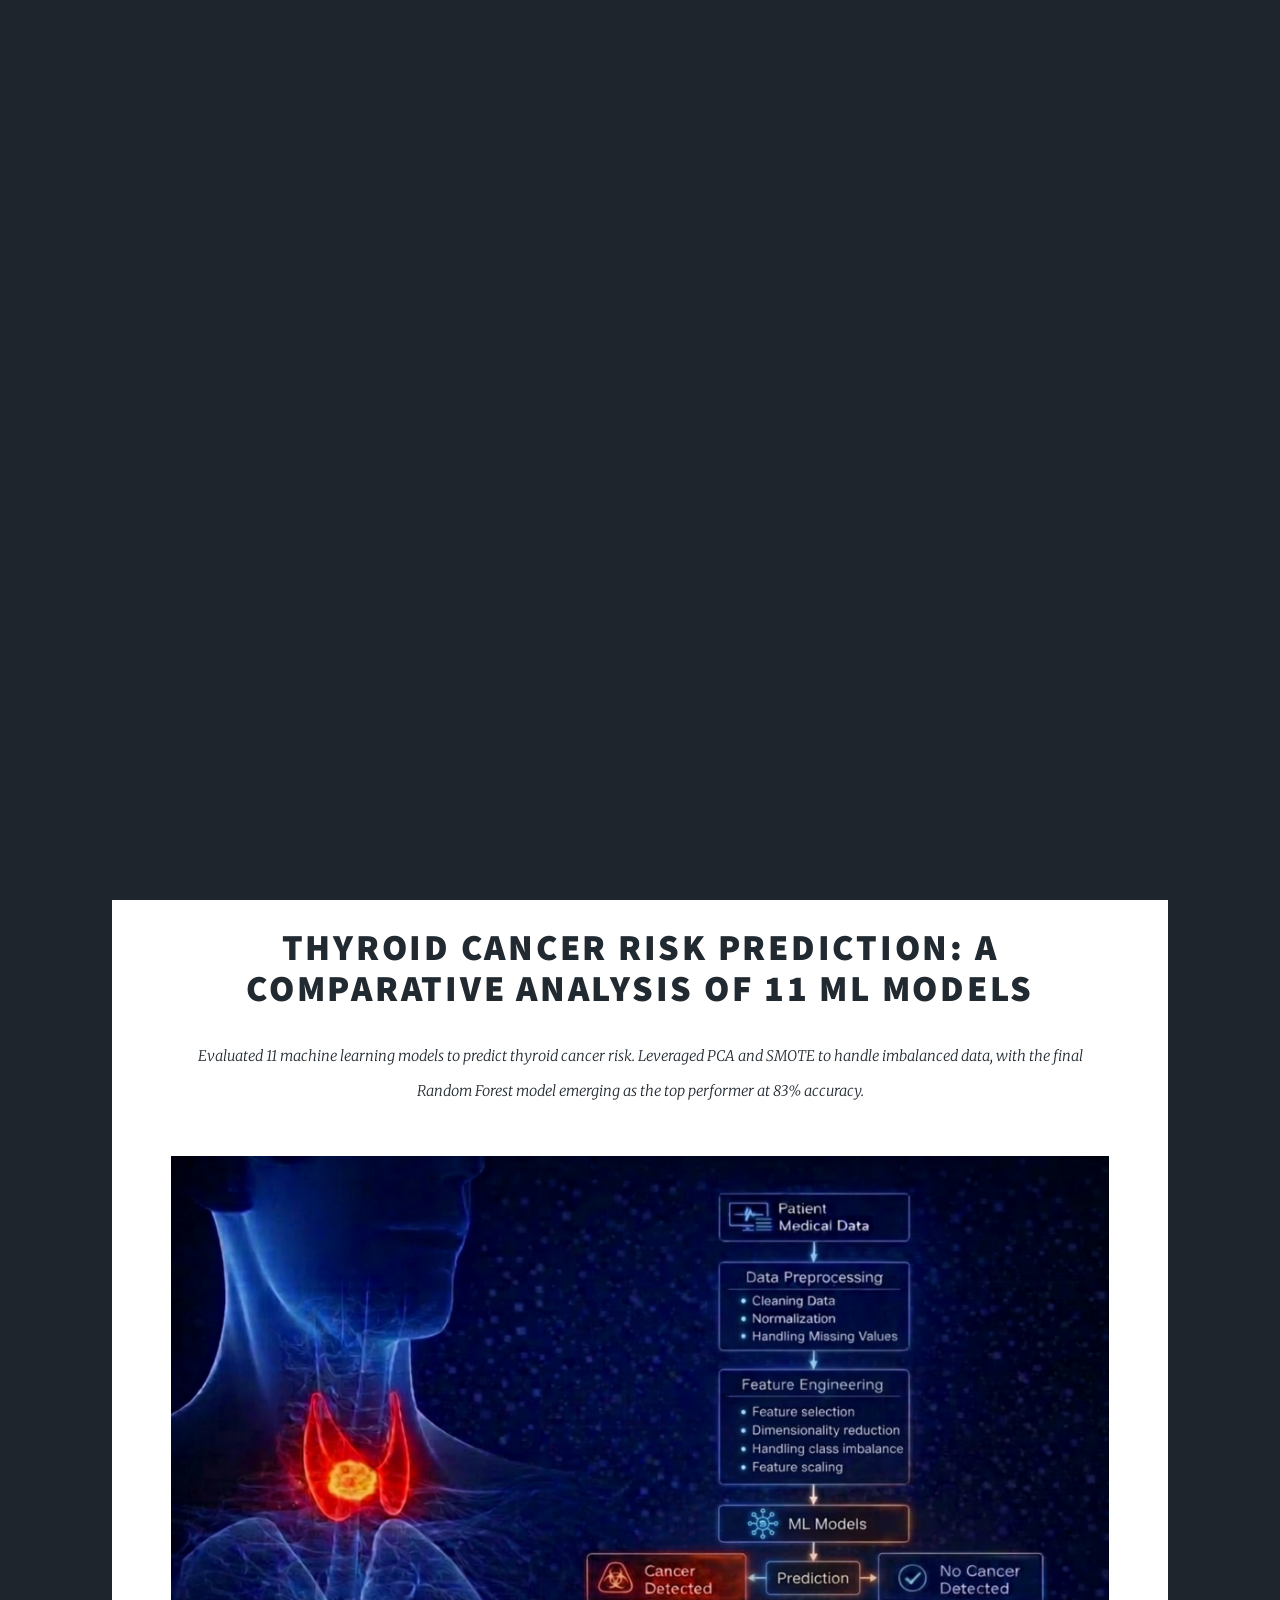
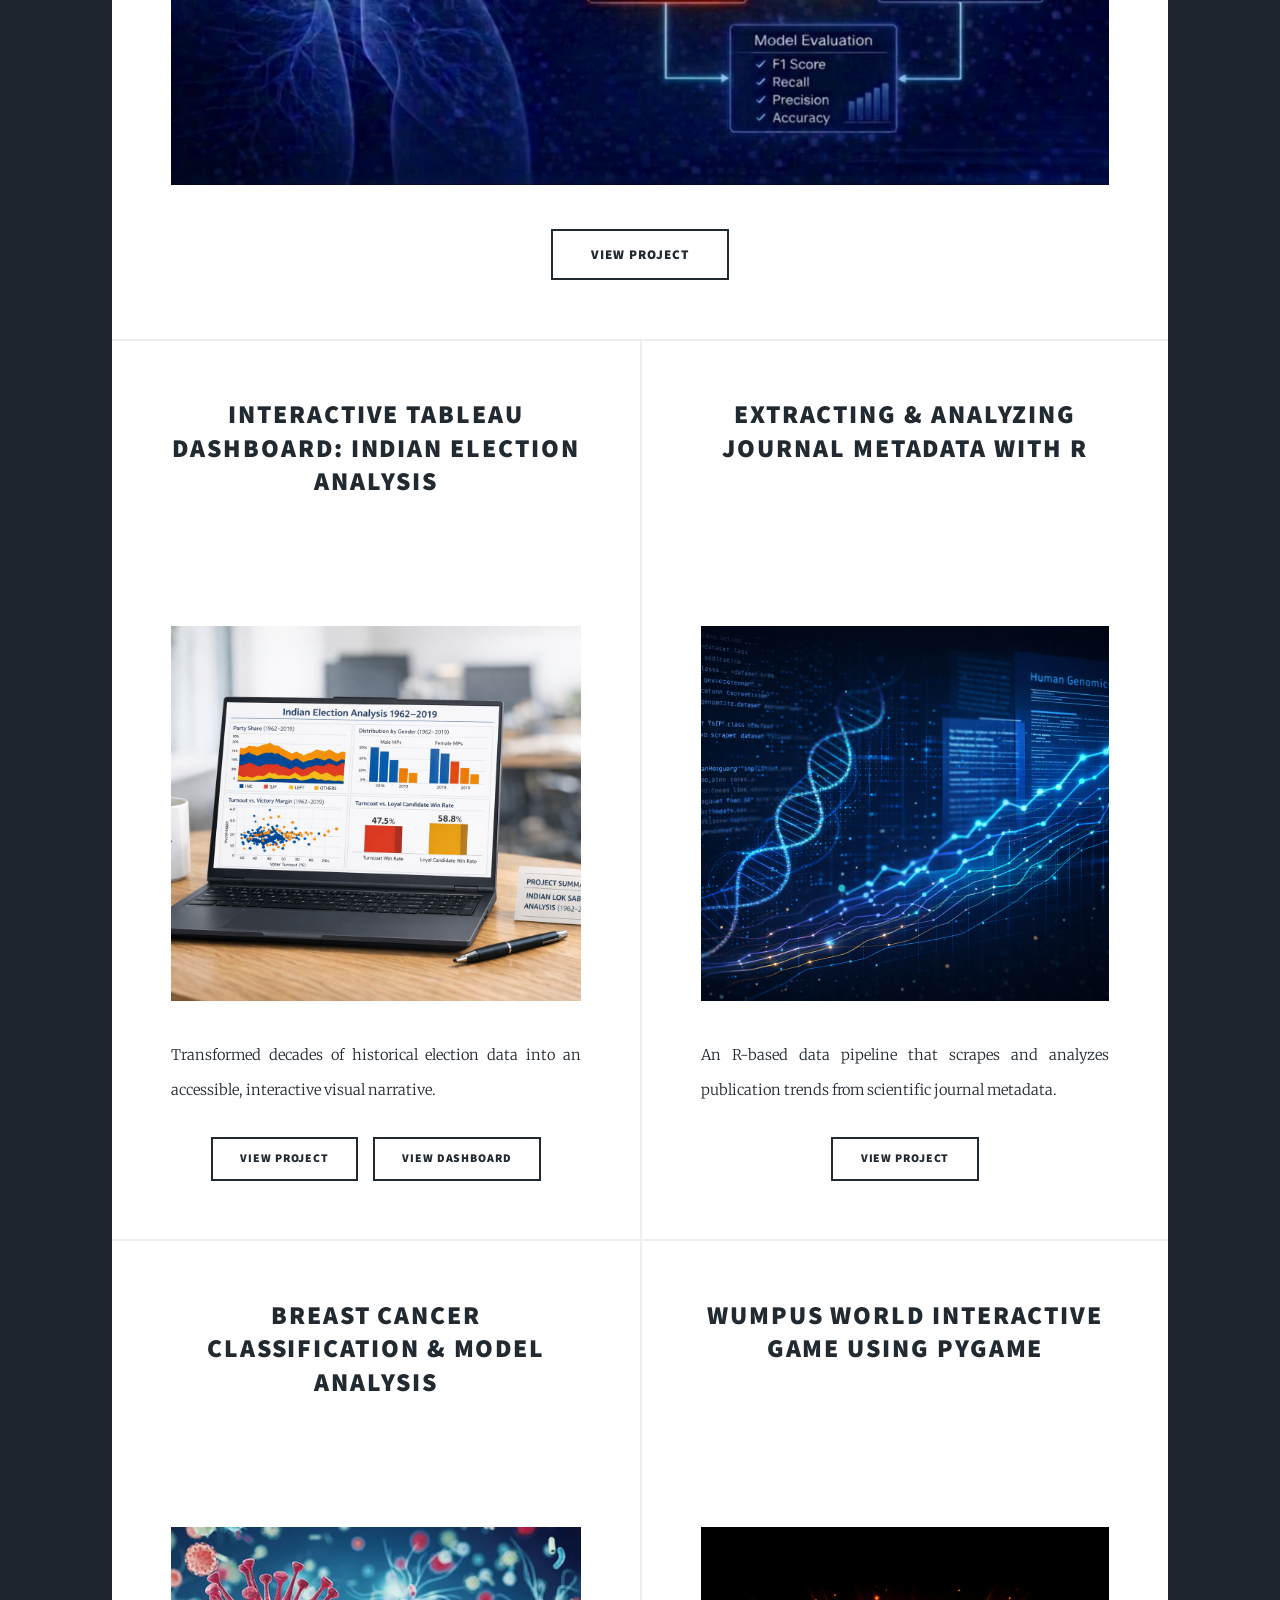
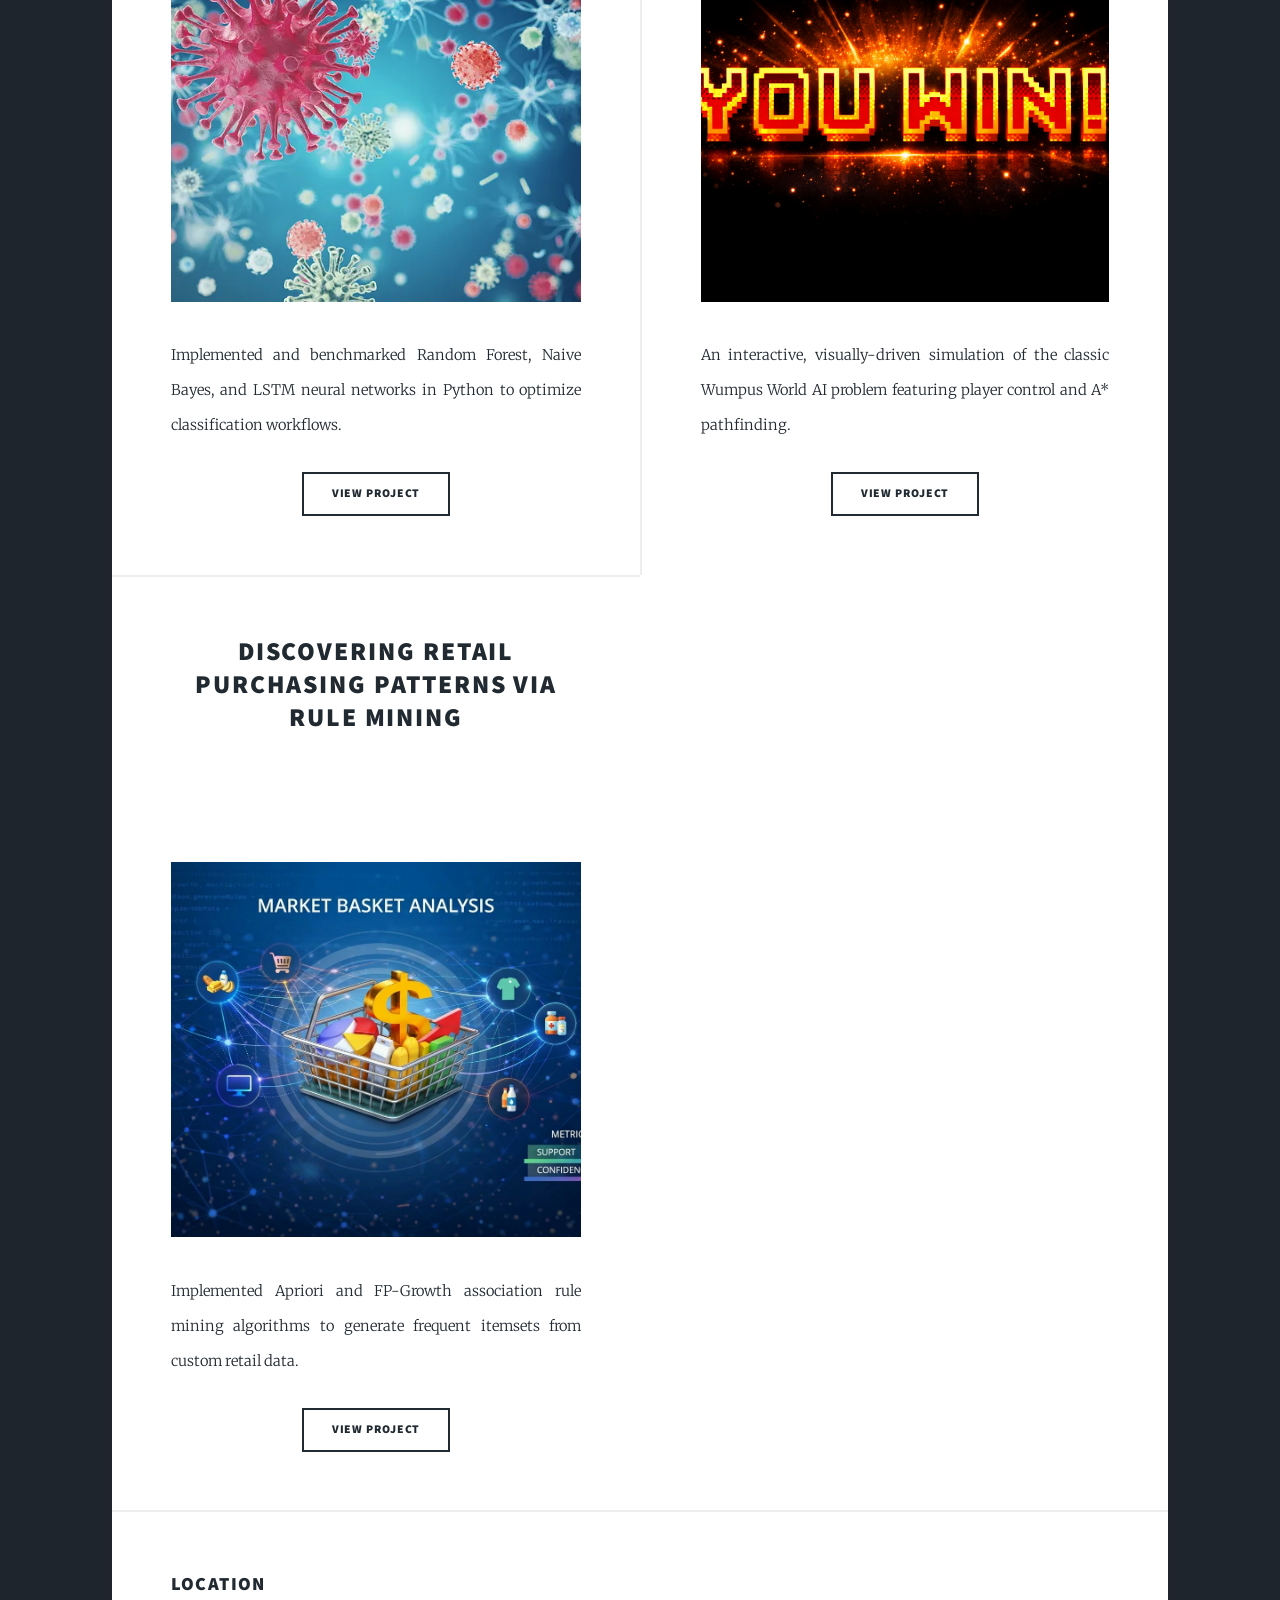
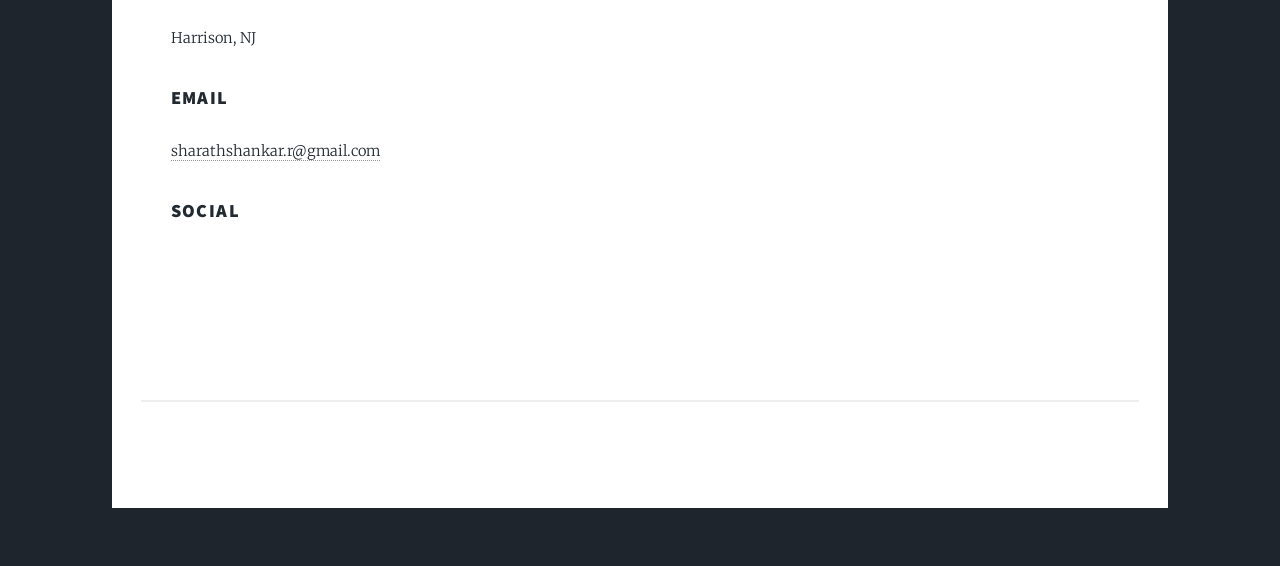
==== index.html @ 4427d9f0 "Add files via upload Modified main project panel" ====
<!DOCTYPE HTML>
<!--
	Massively by HTML5 UP
	html5up.net | @ajlkn
	Free for personal and commercial use under the CCA 3.0 license (html5up.net/license)
-->
<html>
	<head>
		<title>Sharath Portfolio</title>
		<meta charset="utf-8" />
		<meta name="viewport" content="width=device-width, initial-scale=1, user-scalable=no" />
		<link rel="stylesheet" href="assets/css/main.css" />
		<noscript><link rel="stylesheet" href="assets/css/noscript.css" /></noscript>
		<style>
			#main > .post.featured {
				padding-top: 2rem !important;
			}

			.post.featured header.major {
				margin-top: 0 !important;
				padding-top: 0 !important;
			}
			
			.post.featured header.major {
				margin-bottom: 2.5rem !important;
			}

			.post.featured .image.main {
				margin-bottom: 3rem !important;
			}

			.post.featured .actions {
				margin-bottom: 0 !important;
			}
			#main > .post.featured {
				padding-bottom: 4rem !important;
			}

			.posts { 
				display: flex !important;
				flex-wrap: wrap !important;
				align-items: stretch !important;
			}

			article {
				display: flex !important;
				flex-direction: column !important;
				height: auto !important;
			}

			article .actions {
				margin-top: auto !important;
			}
			#header .logo:hover {
				color: inherit !important;
				border-color: inherit !important;
				cursor: default !important;
			}

			article header {
				min-height: 190px !important;
			}

			.posts article .image {
				height: 375px !important; 
				width: 100% !important;
				overflow: hidden !important;
			}

			.posts article .image img {
				width: 100% !important;
				height: 100% !important;
				object-fit: cover !important; 
				object-position: center !important; 
			}
		</style>
	</head>
	<body class="is-preload">

		<!-- Wrapper -->
			<div id="wrapper" class="fade-in">

				<!-- Intro -->
					<div id="intro">
						<h1>SHARATH SHANKAR RATHAKRISHNAN PORTFOLIO<br />
						</h1>
						<p>Engineering data. Training models. Visualizing insights. <br />
						</p>
						<ul class="actions">
							<li><a href="#header" class="button icon solid solo fa-arrow-down scrolly">Continue</a></li>
						</ul>
					</div>

				<!-- Header -->
					<header id="header">
						<div class="logo">Sharath Shankar Rathakrishnan</div>
					</header>

				<!-- Nav -->
					<nav id="nav">
						<ul class="links">
							<li class="active"><a href="#" style="pointer-events: none; cursor: default;">Projects</a></li>
						</ul>
						<ul class="icons">
							<li><a href="https://www.linkedin.com/in/sharath2412/" class="icon brands alt fa-linkedin" target="_blank" rel="noopener noreferrer"><span class="label">linkedin</span></a></li>
							<li><a href="https://github.com/SharathShankarRathakrishnan" class="icon brands alt fa-github" target="_blank" rel="noopener noreferrer"><span class="label">GitHub</span></a></li>
						</ul>
					</nav>

				<!-- Main -->
					<div id="main">

						<!-- Featured Post -->
							<article class="post featured">
								<header class="major">
									<!--<span class="date">April 25, 2017</span>-->
									<h2 style="font-size: 2.5rem;"><a href="#" style="pointer-events: none; cursor: default;">Thyroid Cancer Risk Prediction: A Comparative Analysis of 11 ML Models<br /></a></h2>
									<p>Evaluated 11 machine learning models to predict thyroid cancer risk. Leveraged PCA and SMOTE to handle imbalanced data, 
										with the final Random Forest model emerging as the top performer at 83% accuracy. </p>
								</header>
								<a href="#" class="image main" style="margin-top: 0; pointer-events: none; cursor: default;"><img src="images/thyroid_cancer.png" alt="" /></a>
								<ul class="actions special">
									<!--<li><a href="https://github.com/SharathShankarRathakrishnan/Thyroid-Cancer-Risk-Prediction-Using-Machine-Learning" class="button large">View Project</a></li>-->
									<li><a href="https://github.com/SharathShankarRathakrishnan/Thyroid-Cancer-Risk-Prediction-Using-Machine-Learning" class="button large" target="_blank" rel="noopener noreferrer">View Project</a></li>
								</ul>
							</article>

						<!-- Posts -->
							<section class="posts">
								<article>
									<header>
										<!--<span class="date">April 24, 2017</span>-->
										<h2><a href="#" style="pointer-events: none; cursor: default;">Interactive Tableau Dashboard: Indian Election Analysis<br />
										</a></h2>
									</header>
									<a href="#" class="image fit" style="pointer-events: none; cursor: default;"><img src="images/indian_election.png" alt="" /></a>
									<p>Transformed decades of historical election data into an accessible, interactive visual narrative.</p>
									<ul class="actions special">
										<!--<li><a href="https://github.com/SharathShankarRathakrishnan/Indian-Election-Data-Visualization-Dashboard-1962--2019-" class="button">View Project</a></li>-->
										<li><a href="https://github.com/SharathShankarRathakrishnan/Indian-Election-Data-Visualization-Dashboard-1962--2019-" class="button" target="_blank" rel="noopener noreferrer">View Project</a></li>
										<li><a href="https://public.tableau.com/app/profile/sharath.shankar.rathakrishnan/viz/Dashboard_Final_17734531418720/DashboardFinal" class="button" target="_blank" rel="noopener noreferrer">View Dashboard</a></li>
									</ul>
								</article>
								<article>
									<header>
										<!--<span class="date">April 22, 2017</span>-->
										<h2><a href="#" style="pointer-events: none; cursor: default;">Extracting & Analyzing Journal Metadata with R<br />
										</a></h2>
									</header>
									<a href="#" class="image fit" style="pointer-events: none; cursor: default;"><img src="images/scraping.png" alt="" /></a>
									<p>An R-based data pipeline that scrapes and analyzes publication trends from scientific journal metadata.</p>
									<ul class="actions special">
										<li><a href="https://github.com/SharathShankarRathakrishnan/Web-Scraping-and-Data-Analysis-Using-R-" class="button" target="_blank" rel="noopener noreferrer">View Project</a></li>
									</ul>
								</article>
								<article>
									<header>
										<!--<span class="date">April 14, 2017</span>-->
										<h2><a href="#" style="pointer-events: none; cursor: default;">Breast Cancer Classification & Model Analysis<br />
										</a></h2>
									</header>
									<a href="#" class="image fit" style="pointer-events: none; cursor: default;"><img src="images/breast_cancer.png" alt="" /></a>
									<p>Implemented and benchmarked Random Forest, Naive Bayes, and LSTM neural networks in Python to optimize classification workflows.</p>
									<ul class="actions special">
										<li><a href="https://github.com/SharathShankarRathakrishnan/Multi-Model-Performance-Analysis_Breast-Cancer-Classification" class="button" target="_blank" rel="noopener noreferrer">View Project</a></li>
									</ul>
								</article>
								<article>
									<header>
										<!--<span class="date">April 18, 2017</span>-->
										<h2><a href="#" style="pointer-events: none; cursor: default;">Wumpus World Interactive Game using Pygame<br />
										</a></h2>
									</header>
									<a href="#" class="image fit" style="pointer-events: none; cursor: default;"><img src="images/wumpusgame.png" alt="" /></a>
									<p>An interactive, visually-driven simulation of the classic Wumpus World AI problem featuring player control and A* pathfinding.</p>
									<ul class="actions special">
										<li><a href="https://github.com/SharathShankarRathakrishnan/WumpusWorldGame" class="button" target="_blank" rel="noopener noreferrer">View Project</a></li>
									</ul>
								</article>
								<article>
									<header>
										<!--<span class="date">April 11, 2017</span>-->
										<h2><a href="#" style="pointer-events: none; cursor: default;">Discovering Retail Purchasing Patterns via Rule Mining<br />
										</a></h2>
									</header>
									<a href="#" class="image fit" style="pointer-events: none; cursor: default;"><img src="images/market_basket.png" alt="" /></a>
									<p>Implemented Apriori and FP-Growth association rule mining algorithms to generate frequent itemsets from custom retail data.</p>
									<ul class="actions special">
										<li><a href="https://github.com/SharathShankarRathakrishnan/Apriori_and_FPGrowth" class="button" target="_blank" rel="noopener noreferrer">View Project</a></li>
									</ul>
								</article>
								<!--<article>
									<header>
										<span class="date">April 7, 2017</span>
										<h2><a href="#">Augue lorem<br />
										primis vestibulum</a></h2>
									</header>
									<a href="#" class="image fit"><img src="images/pic07.jpg" alt="" /></a>
									<p>Donec eget ex magna. Interdum et malesuada fames ac ante ipsum primis in faucibus. Pellentesque venenatis dolor imperdiet dolor mattis sagittis magna etiam.</p>
									<ul class="actions special">
										<li><a href="#" class="button">Full Story</a></li>
									</ul>
								</article>-->
							</section>

						
						<!-- Footer 
							<footer>
								<div class="pagination">
									<a href="#" class="previous">Prev</a>
									<a href="#" class="page active">1</a>
									<a href="#" class="page">2</a>
									<a href="#" class="page">3</a>
									<span class="extra">&hellip;</span>
									<a href="#" class="page">8</a>
									<a href="#" class="page">9</a>
									<a href="#" class="page">10</a>
									<a href="#" class="next">Next</a>
								</div>
							</footer>

					</div>-->

						<section class="split contact">
							<section class="alt">
								<h3>Location</h3>
								<!--<p><br />-->
								Harrison, NJ</p>
							</section>
							<!--<section>
								<h3>Phone</h3>
								<p><a href="#">(000) 000-0000</a></p>
							</section>-->
							<section>
								<h3>Email</h3>
								<p><a href="mailto:sharathshankar.r@gmail.com">sharathshankar.r@gmail.com</a></p>
							</section>
							<section>
								<h3>Social</h3>
								<ul class="icons alt">
									<li><a href="https://www.linkedin.com/in/sharath2412/" class="icon brands alt fa-linkedin" target="_blank" rel="noopener noreferrer"><span class="label">linkedin</span></a></li>
									<li><a href="https://github.com/SharathShankarRathakrishnan" class="icon brands alt fa-github" target="_blank" rel="noopener noreferrer"><span class="label">GitHub</span></a></li>
								</ul>
							</section>
						</section>
					</footer>

				<!-- Copyright -->
					<div id="copyright">
						<ul><li>&copy; Untitled</li><li>Design: <a href="https://html5up.net">HTML5 UP</a></li></ul>
					</div>

			</div>

		<!-- Scripts -->
			<script src="assets/js/jquery.min.js"></script>
			<script src="assets/js/jquery.scrollex.min.js"></script>
			<script src="assets/js/jquery.scrolly.min.js"></script>
			<script src="assets/js/browser.min.js"></script>
			<script src="assets/js/breakpoints.min.js"></script>
			<script src="assets/js/util.js"></script>
			<script src="assets/js/main.js"></script>

	</body>
</html>
---- assets/css/main.css ----
@import url(fontawesome-all.min.css);
@import url("https://fonts.googleapis.com/css?family=Merriweather:300,700,300italic,700italic|Source+Sans+Pro:900");

/*
	Massively by HTML5 UP
	html5up.net | @ajlkn
	Free for personal and commercial use under the CCA 3.0 license (html5up.net/license)
*/

html, body, div, span, applet, object,
iframe, h1, h2, h3, h4, h5, h6, p, blockquote,
pre, a, abbr, acronym, address, big, cite,
code, del, dfn, em, img, ins, kbd, q, s, samp,
small, strike, strong, sub, sup, tt, var, b,
u, i, center, dl, dt, dd, ol, ul, li, fieldset,
form, label, legend, table, caption, tbody,
tfoot, thead, tr, th, td, article, aside,
canvas, details, embed, figure, figcaption,
footer, header, hgroup, menu, nav, output, ruby,
section, summary, time, mark, audio, video {
	margin: 0;
	padding: 0;
	border: 0;
	font-size: 100%;
	font: inherit;
	vertical-align: baseline;}

article, aside, details, figcaption, figure,
footer, header, hgroup, menu, nav, section {
	display: block;}

body {
	line-height: 1;
}

ol, ul {
	list-style: none;
}

blockquote, q {
	quotes: none;
}

	blockquote:before, blockquote:after, q:before, q:after {
		content: '';
		content: none;
	}

table {
	border-collapse: collapse;
	border-spacing: 0;
}

body {
	-webkit-text-size-adjust: none;
}

mark {
	background-color: transparent;
	color: inherit;
}

input::-moz-focus-inner {
	border: 0;
	padding: 0;
}

input, select, textarea {
	-moz-appearance: none;
	-webkit-appearance: none;
	-ms-appearance: none;
	appearance: none;
}

/* Basic */

	@-ms-viewport {
		width: device-width;
	}

	body {
		-ms-overflow-style: scrollbar;
	}

	@media screen and (max-width: 480px) {

		html, body {
			min-width: 320px;
		}

	}

	html {
		box-sizing: border-box;
	}

	*, *:before, *:after {
		box-sizing: inherit;
	}

	body {
		background-color: #1e252d;
	}

		body.is-preload *, body.is-preload *:before, body.is-preload *:after {
			-moz-animation: none !important;
			-webkit-animation: none !important;
			-ms-animation: none !important;
			animation: none !important;
			-moz-transition: none !important;
			-webkit-transition: none !important;
			-ms-transition: none !important;
			transition: none !important;
		}

/* Type */

	html {
		font-size: 16pt;
	}

		@media screen and (max-width: 1680px) {

			html {
				font-size: 12pt;
			}

		}

		@media screen and (max-width: 1280px) {

			html {
				font-size: 11pt;
			}

		}

		@media screen and (max-width: 360px) {

			html {
				font-size: 10pt;
			}

		}

	body {
		color: #212931;
	}

	body, input, select, textarea {
		font-family: "Merriweather", Georgia, serif;
		font-weight: 300;
		font-size: 1rem;
		line-height: 2.375;
	}

	a {
		-moz-transition: color 0.2s ease-in-out, background-color 0.2s ease-in-out, border-color 0.2s ease-in-out, box-shadow 0.2s ease-in-out;
		-webkit-transition: color 0.2s ease-in-out, background-color 0.2s ease-in-out, border-color 0.2s ease-in-out, box-shadow 0.2s ease-in-out;
		-ms-transition: color 0.2s ease-in-out, background-color 0.2s ease-in-out, border-color 0.2s ease-in-out, box-shadow 0.2s ease-in-out;
		transition: color 0.2s ease-in-out, background-color 0.2s ease-in-out, border-color 0.2s ease-in-out, box-shadow 0.2s ease-in-out;
		border-bottom: dotted 1px;
		text-decoration: none;
	}

		a:hover {
			border-bottom-color: transparent;
		}

	strong, b {
		font-weight: 600;
	}

	em, i {
		font-style: italic;
	}

	p {
		text-align: justify;
		margin: 0 0 2rem 0;
	}

	h1, h2, h3, h4, h5, h6 {
		font-family: "Source Sans Pro", Helvetica, sans-serif;
		font-weight: 900;
		line-height: 1.5;
		letter-spacing: 0.075em;
		text-transform: uppercase;
		margin: 0 0 1rem 0;
	}

		h1 a, h2 a, h3 a, h4 a, h5 a, h6 a {
			border-bottom: 0;
			color: inherit;
			text-decoration: none;
		}

	h1 {
		font-size: 4rem;
		line-height: 1.1;
		margin: 0 0 2rem 0;
	}

	h2 {
		font-size: 1.75rem;
		line-height: 1.3;
		margin: 0 0 1.5rem 0;
	}

	h3 {
		font-size: 1.25rem;
		margin: 0 0 1.5rem 0;
	}

	h4 {
		font-size: 1rem;
	}

	h5 {
		font-size: 0.9rem;
	}

	h6 {
		font-size: 0.8rem;
	}

	sub {
		font-size: 0.8rem;
		position: relative;
		top: 0.5rem;
	}

	sup {
		font-size: 0.8rem;
		position: relative;
		top: -0.5rem;
	}

	blockquote {
		border-left: solid 4px;
		font-style: italic;
		margin: 0 0 2rem 0;
		padding: 0.5rem 0 0.5rem 2rem;
	}

	code {
		border: solid 2px;
		font-family: "Courier New", monospace;
		font-size: 0.9rem;
		margin: 0 0.25rem;
		padding: 0.25rem 0.65rem;
	}

	pre {
		-webkit-overflow-scrolling: touch;
		font-family: "Courier New", monospace;
		font-size: 0.9rem;
		margin: 0 0 2rem 0;
	}

		pre code {
			display: block;
			line-height: 1.75;
			padding: 1rem 1.5rem;
			overflow-x: auto;
		}

	hr {
		border: 0;
		border-bottom: solid 2px;
		margin: 3rem 0;
	}

		hr.major {
			margin: 5rem 0;
		}

	.align-left {
		text-align: left;
	}

	.align-center {
		text-align: center;
	}

	.align-right {
		text-align: right;
	}

	input, select, textarea {
		color: #212931;
	}

	a {
		color: #212931;
		border-bottom-color: rgba(33, 41, 49, 0.5);
	}

		a:hover {
			border-bottom-color: transparent;
			color: #18bfef !important;
		}

	strong, b {
		color: #212931;
	}

	h1, h2, h3, h4, h5, h6 {
		color: #212931;
	}

	blockquote {
		border-left-color: #eeeeee;
	}

	code {
		background: rgba(220, 220, 220, 0.25);
		border-color: #eeeeee;
	}

	hr {
		border-bottom-color: #eeeeee;
	}

/* Row */

	.row {
		display: flex;
		flex-wrap: wrap;
		box-sizing: border-box;
		align-items: stretch;
	}

		.row > * {
			box-sizing: border-box;
		}

		.row.gtr-uniform > * > :last-child {
			margin-bottom: 0;
		}

		.row.aln-left {
			justify-content: flex-start;
		}

		.row.aln-center {
			justify-content: center;
		}

		.row.aln-right {
			justify-content: flex-end;
		}

		.row.aln-top {
			align-items: flex-start;
		}

		.row.aln-middle {
			align-items: center;
		}

		.row.aln-bottom {
			align-items: flex-end;
		}

		.row > .imp {
			order: -1;
		}

		.row > .col-1 {
			width: 8.33333%;
		}

		.row > .off-1 {
			margin-left: 8.33333%;
		}

		.row > .col-2 {
			width: 16.66667%;
		}

		.row > .off-2 {
			margin-left: 16.66667%;
		}

		.row > .col-3 {
			width: 25%;
		}

		.row > .off-3 {
			margin-left: 25%;
		}

		.row > .col-4 {
			width: 33.33333%;
		}

		.row > .off-4 {
			margin-left: 33.33333%;
		}

		.row > .col-5 {
			width: 41.66667%;
		}

		.row > .off-5 {
			margin-left: 41.66667%;
		}

		.row > .col-6 {
			width: 50%;
		}

		.row > .off-6 {
			margin-left: 50%;
		}

		.row > .col-7 {
			width: 58.33333%;
		}

		.row > .off-7 {
			margin-left: 58.33333%;
		}

		.row > .col-8 {
			width: 66.66667%;
		}

		.row > .off-8 {
			margin-left: 66.66667%;
		}

		.row > .col-9 {
			width: 75%;
		}

		.row > .off-9 {
			margin-left: 75%;
		}

		.row > .col-10 {
			width: 83.33333%;
		}

		.row > .off-10 {
			margin-left: 83.33333%;
		}

		.row > .col-11 {
			width: 91.66667%;
		}

		.row > .off-11 {
			margin-left: 91.66667%;
		}

		.row > .col-12 {
			width: 100%;
		}

		.row > .off-12 {
			margin-left: 100%;
		}

		.row.gtr-0 {
			margin-top: 0;
			margin-left: 0rem;
		}

			.row.gtr-0 > * {
				padding: 0 0 0 0rem;
			}

			.row.gtr-0.gtr-uniform {
				margin-top: 0rem;
			}

				.row.gtr-0.gtr-uniform > * {
					padding-top: 0rem;
				}

		.row.gtr-25 {
			margin-top: 0;
			margin-left: -0.375rem;
		}

			.row.gtr-25 > * {
				padding: 0 0 0 0.375rem;
			}

			.row.gtr-25.gtr-uniform {
				margin-top: -0.375rem;
			}

				.row.gtr-25.gtr-uniform > * {
					padding-top: 0.375rem;
				}

		.row.gtr-50 {
			margin-top: 0;
			margin-left: -0.75rem;
		}

			.row.gtr-50 > * {
				padding: 0 0 0 0.75rem;
			}

			.row.gtr-50.gtr-uniform {
				margin-top: -0.75rem;
			}

				.row.gtr-50.gtr-uniform > * {
					padding-top: 0.75rem;
				}

		.row {
			margin-top: 0;
			margin-left: -1.5rem;
		}

			.row > * {
				padding: 0 0 0 1.5rem;
			}

			.row.gtr-uniform {
				margin-top: -1.5rem;
			}

				.row.gtr-uniform > * {
					padding-top: 1.5rem;
				}

		.row.gtr-150 {
			margin-top: 0;
			margin-left: -2.25rem;
		}

			.row.gtr-150 > * {
				padding: 0 0 0 2.25rem;
			}

			.row.gtr-150.gtr-uniform {
				margin-top: -2.25rem;
			}

				.row.gtr-150.gtr-uniform > * {
					padding-top: 2.25rem;
				}

		.row.gtr-200 {
			margin-top: 0;
			margin-left: -3rem;
		}

			.row.gtr-200 > * {
				padding: 0 0 0 3rem;
			}

			.row.gtr-200.gtr-uniform {
				margin-top: -3rem;
			}

				.row.gtr-200.gtr-uniform > * {
					padding-top: 3rem;
				}

		@media screen and (max-width: 1680px) {

			.row {
				display: flex;
				flex-wrap: wrap;
				box-sizing: border-box;
				align-items: stretch;
			}

				.row > * {
					box-sizing: border-box;
				}

				.row.gtr-uniform > * > :last-child {
					margin-bottom: 0;
				}

				.row.aln-left {
					justify-content: flex-start;
				}

				.row.aln-center {
					justify-content: center;
				}

				.row.aln-right {
					justify-content: flex-end;
				}

				.row.aln-top {
					align-items: flex-start;
				}

				.row.aln-middle {
					align-items: center;
				}

				.row.aln-bottom {
					align-items: flex-end;
				}

				.row > .imp-xlarge {
					order: -1;
				}

				.row > .col-1-xlarge {
					width: 8.33333%;
				}

				.row > .off-1-xlarge {
					margin-left: 8.33333%;
				}

				.row > .col-2-xlarge {
					width: 16.66667%;
				}

				.row > .off-2-xlarge {
					margin-left: 16.66667%;
				}

				.row > .col-3-xlarge {
					width: 25%;
				}

				.row > .off-3-xlarge {
					margin-left: 25%;
				}

				.row > .col-4-xlarge {
					width: 33.33333%;
				}

				.row > .off-4-xlarge {
					margin-left: 33.33333%;
				}

				.row > .col-5-xlarge {
					width: 41.66667%;
				}

				.row > .off-5-xlarge {
					margin-left: 41.66667%;
				}

				.row > .col-6-xlarge {
					width: 50%;
				}

				.row > .off-6-xlarge {
					margin-left: 50%;
				}

				.row > .col-7-xlarge {
					width: 58.33333%;
				}

				.row > .off-7-xlarge {
					margin-left: 58.33333%;
				}

				.row > .col-8-xlarge {
					width: 66.66667%;
				}

				.row > .off-8-xlarge {
					margin-left: 66.66667%;
				}

				.row > .col-9-xlarge {
					width: 75%;
				}

				.row > .off-9-xlarge {
					margin-left: 75%;
				}

				.row > .col-10-xlarge {
					width: 83.33333%;
				}

				.row > .off-10-xlarge {
					margin-left: 83.33333%;
				}

				.row > .col-11-xlarge {
					width: 91.66667%;
				}

				.row > .off-11-xlarge {
					margin-left: 91.66667%;
				}

				.row > .col-12-xlarge {
					width: 100%;
				}

				.row > .off-12-xlarge {
					margin-left: 100%;
				}

				.row.gtr-0 {
					margin-top: 0;
					margin-left: 0rem;
				}

					.row.gtr-0 > * {
						padding: 0 0 0 0rem;
					}

					.row.gtr-0.gtr-uniform {
						margin-top: 0rem;
					}

						.row.gtr-0.gtr-uniform > * {
							padding-top: 0rem;
						}

				.row.gtr-25 {
					margin-top: 0;
					margin-left: -0.375rem;
				}

					.row.gtr-25 > * {
						padding: 0 0 0 0.375rem;
					}

					.row.gtr-25.gtr-uniform {
						margin-top: -0.375rem;
					}

						.row.gtr-25.gtr-uniform > * {
							padding-top: 0.375rem;
						}

				.row.gtr-50 {
					margin-top: 0;
					margin-left: -0.75rem;
				}

					.row.gtr-50 > * {
						padding: 0 0 0 0.75rem;
					}

					.row.gtr-50.gtr-uniform {
						margin-top: -0.75rem;
					}

						.row.gtr-50.gtr-uniform > * {
							padding-top: 0.75rem;
						}

				.row {
					margin-top: 0;
					margin-left: -1.5rem;
				}

					.row > * {
						padding: 0 0 0 1.5rem;
					}

					.row.gtr-uniform {
						margin-top: -1.5rem;
					}

						.row.gtr-uniform > * {
							padding-top: 1.5rem;
						}

				.row.gtr-150 {
					margin-top: 0;
					margin-left: -2.25rem;
				}

					.row.gtr-150 > * {
						padding: 0 0 0 2.25rem;
					}

					.row.gtr-150.gtr-uniform {
						margin-top: -2.25rem;
					}

						.row.gtr-150.gtr-uniform > * {
							padding-top: 2.25rem;
						}

				.row.gtr-200 {
					margin-top: 0;
					margin-left: -3rem;
				}

					.row.gtr-200 > * {
						padding: 0 0 0 3rem;
					}

					.row.gtr-200.gtr-uniform {
						margin-top: -3rem;
					}

						.row.gtr-200.gtr-uniform > * {
							padding-top: 3rem;
						}

		}

		@media screen and (max-width: 1280px) {

			.row {
				display: flex;
				flex-wrap: wrap;
				box-sizing: border-box;
				align-items: stretch;
			}

				.row > * {
					box-sizing: border-box;
				}

				.row.gtr-uniform > * > :last-child {
					margin-bottom: 0;
				}

				.row.aln-left {
					justify-content: flex-start;
				}

				.row.aln-center {
					justify-content: center;
				}

				.row.aln-right {
					justify-content: flex-end;
				}

				.row.aln-top {
					align-items: flex-start;
				}

				.row.aln-middle {
					align-items: center;
				}

				.row.aln-bottom {
					align-items: flex-end;
				}

				.row > .imp-large {
					order: -1;
				}

				.row > .col-1-large {
					width: 8.33333%;
				}

				.row > .off-1-large {
					margin-left: 8.33333%;
				}

				.row > .col-2-large {
					width: 16.66667%;
				}

				.row > .off-2-large {
					margin-left: 16.66667%;
				}

				.row > .col-3-large {
					width: 25%;
				}

				.row > .off-3-large {
					margin-left: 25%;
				}

				.row > .col-4-large {
					width: 33.33333%;
				}

				.row > .off-4-large {
					margin-left: 33.33333%;
				}

				.row > .col-5-large {
					width: 41.66667%;
				}

				.row > .off-5-large {
					margin-left: 41.66667%;
				}

				.row > .col-6-large {
					width: 50%;
				}

				.row > .off-6-large {
					margin-left: 50%;
				}

				.row > .col-7-large {
					width: 58.33333%;
				}

				.row > .off-7-large {
					margin-left: 58.33333%;
				}

				.row > .col-8-large {
					width: 66.66667%;
				}

				.row > .off-8-large {
					margin-left: 66.66667%;
				}

				.row > .col-9-large {
					width: 75%;
				}

				.row > .off-9-large {
					margin-left: 75%;
				}

				.row > .col-10-large {
					width: 83.33333%;
				}

				.row > .off-10-large {
					margin-left: 83.33333%;
				}

				.row > .col-11-large {
					width: 91.66667%;
				}

				.row > .off-11-large {
					margin-left: 91.66667%;
				}

				.row > .col-12-large {
					width: 100%;
				}

				.row > .off-12-large {
					margin-left: 100%;
				}

				.row.gtr-0 {
					margin-top: 0;
					margin-left: 0rem;
				}

					.row.gtr-0 > * {
						padding: 0 0 0 0rem;
					}

					.row.gtr-0.gtr-uniform {
						margin-top: 0rem;
					}

						.row.gtr-0.gtr-uniform > * {
							padding-top: 0rem;
						}

				.row.gtr-25 {
					margin-top: 0;
					margin-left: -0.375rem;
				}

					.row.gtr-25 > * {
						padding: 0 0 0 0.375rem;
					}

					.row.gtr-25.gtr-uniform {
						margin-top: -0.375rem;
					}

						.row.gtr-25.gtr-uniform > * {
							padding-top: 0.375rem;
						}

				.row.gtr-50 {
					margin-top: 0;
					margin-left: -0.75rem;
				}

					.row.gtr-50 > * {
						padding: 0 0 0 0.75rem;
					}

					.row.gtr-50.gtr-uniform {
						margin-top: -0.75rem;
					}

						.row.gtr-50.gtr-uniform > * {
							padding-top: 0.75rem;
						}

				.row {
					margin-top: 0;
					margin-left: -1.5rem;
				}

					.row > * {
						padding: 0 0 0 1.5rem;
					}

					.row.gtr-uniform {
						margin-top: -1.5rem;
					}

						.row.gtr-uniform > * {
							padding-top: 1.5rem;
						}

				.row.gtr-150 {
					margin-top: 0;
					margin-left: -2.25rem;
				}

					.row.gtr-150 > * {
						padding: 0 0 0 2.25rem;
					}

					.row.gtr-150.gtr-uniform {
						margin-top: -2.25rem;
					}

						.row.gtr-150.gtr-uniform > * {
							padding-top: 2.25rem;
						}

				.row.gtr-200 {
					margin-top: 0;
					margin-left: -3rem;
				}

					.row.gtr-200 > * {
						padding: 0 0 0 3rem;
					}

					.row.gtr-200.gtr-uniform {
						margin-top: -3rem;
					}

						.row.gtr-200.gtr-uniform > * {
							padding-top: 3rem;
						}

		}

		@media screen and (max-width: 980px) {

			.row {
				display: flex;
				flex-wrap: wrap;
				box-sizing: border-box;
				align-items: stretch;
			}

				.row > * {
					box-sizing: border-box;
				}

				.row.gtr-uniform > * > :last-child {
					margin-bottom: 0;
				}

				.row.aln-left {
					justify-content: flex-start;
				}

				.row.aln-center {
					justify-content: center;
				}

				.row.aln-right {
					justify-content: flex-end;
				}

				.row.aln-top {
					align-items: flex-start;
				}

				.row.aln-middle {
					align-items: center;
				}

				.row.aln-bottom {
					align-items: flex-end;
				}

				.row > .imp-medium {
					order: -1;
				}

				.row > .col-1-medium {
					width: 8.33333%;
				}

				.row > .off-1-medium {
					margin-left: 8.33333%;
				}

				.row > .col-2-medium {
					width: 16.66667%;
				}

				.row > .off-2-medium {
					margin-left: 16.66667%;
				}

				.row > .col-3-medium {
					width: 25%;
				}

				.row > .off-3-medium {
					margin-left: 25%;
				}

				.row > .col-4-medium {
					width: 33.33333%;
				}

				.row > .off-4-medium {
					margin-left: 33.33333%;
				}

				.row > .col-5-medium {
					width: 41.66667%;
				}

				.row > .off-5-medium {
					margin-left: 41.66667%;
				}

				.row > .col-6-medium {
					width: 50%;
				}

				.row > .off-6-medium {
					margin-left: 50%;
				}

				.row > .col-7-medium {
					width: 58.33333%;
				}

				.row > .off-7-medium {
					margin-left: 58.33333%;
				}

				.row > .col-8-medium {
					width: 66.66667%;
				}

				.row > .off-8-medium {
					margin-left: 66.66667%;
				}

				.row > .col-9-medium {
					width: 75%;
				}

				.row > .off-9-medium {
					margin-left: 75%;
				}

				.row > .col-10-medium {
					width: 83.33333%;
				}

				.row > .off-10-medium {
					margin-left: 83.33333%;
				}

				.row > .col-11-medium {
					width: 91.66667%;
				}

				.row > .off-11-medium {
					margin-left: 91.66667%;
				}

				.row > .col-12-medium {
					width: 100%;
				}

				.row > .off-12-medium {
					margin-left: 100%;
				}

				.row.gtr-0 {
					margin-top: 0;
					margin-left: 0rem;
				}

					.row.gtr-0 > * {
						padding: 0 0 0 0rem;
					}

					.row.gtr-0.gtr-uniform {
						margin-top: 0rem;
					}

						.row.gtr-0.gtr-uniform > * {
							padding-top: 0rem;
						}

				.row.gtr-25 {
					margin-top: 0;
					margin-left: -0.375rem;
				}

					.row.gtr-25 > * {
						padding: 0 0 0 0.375rem;
					}

					.row.gtr-25.gtr-uniform {
						margin-top: -0.375rem;
					}

						.row.gtr-25.gtr-uniform > * {
							padding-top: 0.375rem;
						}

				.row.gtr-50 {
					margin-top: 0;
					margin-left: -0.75rem;
				}

					.row.gtr-50 > * {
						padding: 0 0 0 0.75rem;
					}

					.row.gtr-50.gtr-uniform {
						margin-top: -0.75rem;
					}

						.row.gtr-50.gtr-uniform > * {
							padding-top: 0.75rem;
						}

				.row {
					margin-top: 0;
					margin-left: -1.5rem;
				}

					.row > * {
						padding: 0 0 0 1.5rem;
					}

					.row.gtr-uniform {
						margin-top: -1.5rem;
					}

						.row.gtr-uniform > * {
							padding-top: 1.5rem;
						}

				.row.gtr-150 {
					margin-top: 0;
					margin-left: -2.25rem;
				}

					.row.gtr-150 > * {
						padding: 0 0 0 2.25rem;
					}

					.row.gtr-150.gtr-uniform {
						margin-top: -2.25rem;
					}

						.row.gtr-150.gtr-uniform > * {
							padding-top: 2.25rem;
						}

				.row.gtr-200 {
					margin-top: 0;
					margin-left: -3rem;
				}

					.row.gtr-200 > * {
						padding: 0 0 0 3rem;
					}

					.row.gtr-200.gtr-uniform {
						margin-top: -3rem;
					}

						.row.gtr-200.gtr-uniform > * {
							padding-top: 3rem;
						}

		}

		@media screen and (max-width: 736px) {

			.row {
				display: flex;
				flex-wrap: wrap;
				box-sizing: border-box;
				align-items: stretch;
			}

				.row > * {
					box-sizing: border-box;
				}

				.row.gtr-uniform > * > :last-child {
					margin-bottom: 0;
				}

				.row.aln-left {
					justify-content: flex-start;
				}

				.row.aln-center {
					justify-content: center;
				}

				.row.aln-right {
					justify-content: flex-end;
				}

				.row.aln-top {
					align-items: flex-start;
				}

				.row.aln-middle {
					align-items: center;
				}

				.row.aln-bottom {
					align-items: flex-end;
				}

				.row > .imp-small {
					order: -1;
				}

				.row > .col-1-small {
					width: 8.33333%;
				}

				.row > .off-1-small {
					margin-left: 8.33333%;
				}

				.row > .col-2-small {
					width: 16.66667%;
				}

				.row > .off-2-small {
					margin-left: 16.66667%;
				}

				.row > .col-3-small {
					width: 25%;
				}

				.row > .off-3-small {
					margin-left: 25%;
				}

				.row > .col-4-small {
					width: 33.33333%;
				}

				.row > .off-4-small {
					margin-left: 33.33333%;
				}

				.row > .col-5-small {
					width: 41.66667%;
				}

				.row > .off-5-small {
					margin-left: 41.66667%;
				}

				.row > .col-6-small {
					width: 50%;
				}

				.row > .off-6-small {
					margin-left: 50%;
				}

				.row > .col-7-small {
					width: 58.33333%;
				}

				.row > .off-7-small {
					margin-left: 58.33333%;
				}

				.row > .col-8-small {
					width: 66.66667%;
				}

				.row > .off-8-small {
					margin-left: 66.66667%;
				}

				.row > .col-9-small {
					width: 75%;
				}

				.row > .off-9-small {
					margin-left: 75%;
				}

				.row > .col-10-small {
					width: 83.33333%;
				}

				.row > .off-10-small {
					margin-left: 83.33333%;
				}

				.row > .col-11-small {
					width: 91.66667%;
				}

				.row > .off-11-small {
					margin-left: 91.66667%;
				}

				.row > .col-12-small {
					width: 100%;
				}

				.row > .off-12-small {
					margin-left: 100%;
				}

				.row.gtr-0 {
					margin-top: 0;
					margin-left: 0rem;
				}

					.row.gtr-0 > * {
						padding: 0 0 0 0rem;
					}

					.row.gtr-0.gtr-uniform {
						margin-top: 0rem;
					}

						.row.gtr-0.gtr-uniform > * {
							padding-top: 0rem;
						}

				.row.gtr-25 {
					margin-top: 0;
					margin-left: -0.375rem;
				}

					.row.gtr-25 > * {
						padding: 0 0 0 0.375rem;
					}

					.row.gtr-25.gtr-uniform {
						margin-top: -0.375rem;
					}

						.row.gtr-25.gtr-uniform > * {
							padding-top: 0.375rem;
						}

				.row.gtr-50 {
					margin-top: 0;
					margin-left: -0.75rem;
				}

					.row.gtr-50 > * {
						padding: 0 0 0 0.75rem;
					}

					.row.gtr-50.gtr-uniform {
						margin-top: -0.75rem;
					}

						.row.gtr-50.gtr-uniform > * {
							padding-top: 0.75rem;
						}

				.row {
					margin-top: 0;
					margin-left: -1.5rem;
				}

					.row > * {
						padding: 0 0 0 1.5rem;
					}

					.row.gtr-uniform {
						margin-top: -1.5rem;
					}

						.row.gtr-uniform > * {
							padding-top: 1.5rem;
						}

				.row.gtr-150 {
					margin-top: 0;
					margin-left: -2.25rem;
				}

					.row.gtr-150 > * {
						padding: 0 0 0 2.25rem;
					}

					.row.gtr-150.gtr-uniform {
						margin-top: -2.25rem;
					}

						.row.gtr-150.gtr-uniform > * {
							padding-top: 2.25rem;
						}

				.row.gtr-200 {
					margin-top: 0;
					margin-left: -3rem;
				}

					.row.gtr-200 > * {
						padding: 0 0 0 3rem;
					}

					.row.gtr-200.gtr-uniform {
						margin-top: -3rem;
					}

						.row.gtr-200.gtr-uniform > * {
							padding-top: 3rem;
						}

		}

		@media screen and (max-width: 480px) {

			.row {
				display: flex;
				flex-wrap: wrap;
				box-sizing: border-box;
				align-items: stretch;
			}

				.row > * {
					box-sizing: border-box;
				}

				.row.gtr-uniform > * > :last-child {
					margin-bottom: 0;
				}

				.row.aln-left {
					justify-content: flex-start;
				}

				.row.aln-center {
					justify-content: center;
				}

				.row.aln-right {
					justify-content: flex-end;
				}

				.row.aln-top {
					align-items: flex-start;
				}

				.row.aln-middle {
					align-items: center;
				}

				.row.aln-bottom {
					align-items: flex-end;
				}

				.row > .imp-xsmall {
					order: -1;
				}

				.row > .col-1-xsmall {
					width: 8.33333%;
				}

				.row > .off-1-xsmall {
					margin-left: 8.33333%;
				}

				.row > .col-2-xsmall {
					width: 16.66667%;
				}

				.row > .off-2-xsmall {
					margin-left: 16.66667%;
				}

				.row > .col-3-xsmall {
					width: 25%;
				}

				.row > .off-3-xsmall {
					margin-left: 25%;
				}

				.row > .col-4-xsmall {
					width: 33.33333%;
				}

				.row > .off-4-xsmall {
					margin-left: 33.33333%;
				}

				.row > .col-5-xsmall {
					width: 41.66667%;
				}

				.row > .off-5-xsmall {
					margin-left: 41.66667%;
				}

				.row > .col-6-xsmall {
					width: 50%;
				}

				.row > .off-6-xsmall {
					margin-left: 50%;
				}

				.row > .col-7-xsmall {
					width: 58.33333%;
				}

				.row > .off-7-xsmall {
					margin-left: 58.33333%;
				}

				.row > .col-8-xsmall {
					width: 66.66667%;
				}

				.row > .off-8-xsmall {
					margin-left: 66.66667%;
				}

				.row > .col-9-xsmall {
					width: 75%;
				}

				.row > .off-9-xsmall {
					margin-left: 75%;
				}

				.row > .col-10-xsmall {
					width: 83.33333%;
				}

				.row > .off-10-xsmall {
					margin-left: 83.33333%;
				}

				.row > .col-11-xsmall {
					width: 91.66667%;
				}

				.row > .off-11-xsmall {
					margin-left: 91.66667%;
				}

				.row > .col-12-xsmall {
					width: 100%;
				}

				.row > .off-12-xsmall {
					margin-left: 100%;
				}

				.row.gtr-0 {
					margin-top: 0;
					margin-left: 0rem;
				}

					.row.gtr-0 > * {
						padding: 0 0 0 0rem;
					}

					.row.gtr-0.gtr-uniform {
						margin-top: 0rem;
					}

						.row.gtr-0.gtr-uniform > * {
							padding-top: 0rem;
						}

				.row.gtr-25 {
					margin-top: 0;
					margin-left: -0.375rem;
				}

					.row.gtr-25 > * {
						padding: 0 0 0 0.375rem;
					}

					.row.gtr-25.gtr-uniform {
						margin-top: -0.375rem;
					}

						.row.gtr-25.gtr-uniform > * {
							padding-top: 0.375rem;
						}

				.row.gtr-50 {
					margin-top: 0;
					margin-left: -0.75rem;
				}

					.row.gtr-50 > * {
						padding: 0 0 0 0.75rem;
					}

					.row.gtr-50.gtr-uniform {
						margin-top: -0.75rem;
					}

						.row.gtr-50.gtr-uniform > * {
							padding-top: 0.75rem;
						}

				.row {
					margin-top: 0;
					margin-left: -1.5rem;
				}

					.row > * {
						padding: 0 0 0 1.5rem;
					}

					.row.gtr-uniform {
						margin-top: -1.5rem;
					}

						.row.gtr-uniform > * {
							padding-top: 1.5rem;
						}

				.row.gtr-150 {
					margin-top: 0;
					margin-left: -2.25rem;
				}

					.row.gtr-150 > * {
						padding: 0 0 0 2.25rem;
					}

					.row.gtr-150.gtr-uniform {
						margin-top: -2.25rem;
					}

						.row.gtr-150.gtr-uniform > * {
							padding-top: 2.25rem;
						}

				.row.gtr-200 {
					margin-top: 0;
					margin-left: -3rem;
				}

					.row.gtr-200 > * {
						padding: 0 0 0 3rem;
					}

					.row.gtr-200.gtr-uniform {
						margin-top: -3rem;
					}

						.row.gtr-200.gtr-uniform > * {
							padding-top: 3rem;
						}

		}

		@media screen and (max-width: 360px) {

			.row {
				display: flex;
				flex-wrap: wrap;
				box-sizing: border-box;
				align-items: stretch;
			}

				.row > * {
					box-sizing: border-box;
				}

				.row.gtr-uniform > * > :last-child {
					margin-bottom: 0;
				}

				.row.aln-left {
					justify-content: flex-start;
				}

				.row.aln-center {
					justify-content: center;
				}

				.row.aln-right {
					justify-content: flex-end;
				}

				.row.aln-top {
					align-items: flex-start;
				}

				.row.aln-middle {
					align-items: center;
				}

				.row.aln-bottom {
					align-items: flex-end;
				}

				.row > .imp-xxsmall {
					order: -1;
				}

				.row > .col-1-xxsmall {
					width: 8.33333%;
				}

				.row > .off-1-xxsmall {
					margin-left: 8.33333%;
				}

				.row > .col-2-xxsmall {
					width: 16.66667%;
				}

				.row > .off-2-xxsmall {
					margin-left: 16.66667%;
				}

				.row > .col-3-xxsmall {
					width: 25%;
				}

				.row > .off-3-xxsmall {
					margin-left: 25%;
				}

				.row > .col-4-xxsmall {
					width: 33.33333%;
				}

				.row > .off-4-xxsmall {
					margin-left: 33.33333%;
				}

				.row > .col-5-xxsmall {
					width: 41.66667%;
				}

				.row > .off-5-xxsmall {
					margin-left: 41.66667%;
				}

				.row > .col-6-xxsmall {
					width: 50%;
				}

				.row > .off-6-xxsmall {
					margin-left: 50%;
				}

				.row > .col-7-xxsmall {
					width: 58.33333%;
				}

				.row > .off-7-xxsmall {
					margin-left: 58.33333%;
				}

				.row > .col-8-xxsmall {
					width: 66.66667%;
				}

				.row > .off-8-xxsmall {
					margin-left: 66.66667%;
				}

				.row > .col-9-xxsmall {
					width: 75%;
				}

				.row > .off-9-xxsmall {
					margin-left: 75%;
				}

				.row > .col-10-xxsmall {
					width: 83.33333%;
				}

				.row > .off-10-xxsmall {
					margin-left: 83.33333%;
				}

				.row > .col-11-xxsmall {
					width: 91.66667%;
				}

				.row > .off-11-xxsmall {
					margin-left: 91.66667%;
				}

				.row > .col-12-xxsmall {
					width: 100%;
				}

				.row > .off-12-xxsmall {
					margin-left: 100%;
				}

				.row.gtr-0 {
					margin-top: 0;
					margin-left: 0rem;
				}

					.row.gtr-0 > * {
						padding: 0 0 0 0rem;
					}

					.row.gtr-0.gtr-uniform {
						margin-top: 0rem;
					}

						.row.gtr-0.gtr-uniform > * {
							padding-top: 0rem;
						}

				.row.gtr-25 {
					margin-top: 0;
					margin-left: -0.375rem;
				}

					.row.gtr-25 > * {
						padding: 0 0 0 0.375rem;
					}

					.row.gtr-25.gtr-uniform {
						margin-top: -0.375rem;
					}

						.row.gtr-25.gtr-uniform > * {
							padding-top: 0.375rem;
						}

				.row.gtr-50 {
					margin-top: 0;
					margin-left: -0.75rem;
				}

					.row.gtr-50 > * {
						padding: 0 0 0 0.75rem;
					}

					.row.gtr-50.gtr-uniform {
						margin-top: -0.75rem;
					}

						.row.gtr-50.gtr-uniform > * {
							padding-top: 0.75rem;
						}

				.row {
					margin-top: 0;
					margin-left: -1.5rem;
				}

					.row > * {
						padding: 0 0 0 1.5rem;
					}

					.row.gtr-uniform {
						margin-top: -1.5rem;
					}

						.row.gtr-uniform > * {
							padding-top: 1.5rem;
						}

				.row.gtr-150 {
					margin-top: 0;
					margin-left: -2.25rem;
				}

					.row.gtr-150 > * {
						padding: 0 0 0 2.25rem;
					}

					.row.gtr-150.gtr-uniform {
						margin-top: -2.25rem;
					}

						.row.gtr-150.gtr-uniform > * {
							padding-top: 2.25rem;
						}

				.row.gtr-200 {
					margin-top: 0;
					margin-left: -3rem;
				}

					.row.gtr-200 > * {
						padding: 0 0 0 3rem;
					}

					.row.gtr-200.gtr-uniform {
						margin-top: -3rem;
					}

						.row.gtr-200.gtr-uniform > * {
							padding-top: 3rem;
						}

		}

/* Box */

	.box {
		border: solid 2px;
		margin-bottom: 2rem;
		padding: 1.5rem;
	}

		.box > :last-child,
		.box > :last-child > :last-child,
		.box > :last-child > :last-child > :last-child {
			margin-bottom: 0;
		}

		.box.alt {
			border: 0;
			border-radius: 0;
			padding: 0;
		}

	.box {
		border-color: #eeeeee;
	}

/* Button */

	input[type="submit"],
	input[type="reset"],
	input[type="button"],
	button,
	.button {
		-moz-appearance: none;
		-webkit-appearance: none;
		-ms-appearance: none;
		appearance: none;
		-moz-transition: background-color 0.2s ease-in-out, box-shadow 0.2s ease-in-out, color 0.2s ease-in-out;
		-webkit-transition: background-color 0.2s ease-in-out, box-shadow 0.2s ease-in-out, color 0.2s ease-in-out;
		-ms-transition: background-color 0.2s ease-in-out, box-shadow 0.2s ease-in-out, color 0.2s ease-in-out;
		transition: background-color 0.2s ease-in-out, box-shadow 0.2s ease-in-out, color 0.2s ease-in-out;
		border: 0;
		border-radius: 0;
		cursor: pointer;
		display: inline-block;
		font-family: "Source Sans Pro", Helvetica, sans-serif;
		font-size: 0.8rem;
		font-weight: 900;
		letter-spacing: 0.075em;
		height: 3rem;
		line-height: 3rem;
		padding: 0 2rem;
		text-align: center;
		text-decoration: none;
		text-transform: uppercase;
		white-space: nowrap;
	}

		input[type="submit"].icon:before,
		input[type="reset"].icon:before,
		input[type="button"].icon:before,
		button.icon:before,
		.button.icon:before {
			margin-right: 0.5rem;
		}

		input[type="submit"].icon.solo,
		input[type="reset"].icon.solo,
		input[type="button"].icon.solo,
		button.icon.solo,
		.button.icon.solo {
			position: relative;
			width: 4rem;
			height: 4rem;
			line-height: 4rem;
			border-radius: 4rem;
			text-indent: 4rem;
			overflow: hidden;
			padding: 0;
			white-space: nowrap;
		}

			input[type="submit"].icon.solo:before,
			input[type="reset"].icon.solo:before,
			input[type="button"].icon.solo:before,
			button.icon.solo:before,
			.button.icon.solo:before {
				position: absolute;
				display: block;
				top: 0;
				left: 0;
				width: inherit;
				height: inherit;
				line-height: inherit;
				font-size: 1.25rem;
				margin-right: 0;
				text-align: center;
				text-indent: 0;
			}

		input[type="submit"].fit,
		input[type="reset"].fit,
		input[type="button"].fit,
		button.fit,
		.button.fit {
			width: 100%;
		}

		input[type="submit"].small,
		input[type="reset"].small,
		input[type="button"].small,
		button.small,
		.button.small {
			font-size: 0.7rem;
			height: 2.5rem;
			line-height: 2.5rem;
			padding: 0 1.5rem;
		}

		input[type="submit"].large,
		input[type="reset"].large,
		input[type="button"].large,
		button.large,
		.button.large {
			font-size: 0.9rem;
			height: 3.5rem;
			line-height: 3.5rem;
			padding: 0 2.75rem;
		}

		@media screen and (max-width: 980px) {

			input[type="submit"],
			input[type="reset"],
			input[type="button"],
			button,
			.button {
				font-size: 0.9rem;
				height: 3.25rem;
				line-height: 3.25rem;
			}

				input[type="submit"].large,
				input[type="reset"].large,
				input[type="button"].large,
				button.large,
				.button.large {
					font-size: 1rem;
					height: 3.75rem;
					line-height: 3.75rem;
				}

		}

		input[type="submit"].disabled, input[type="submit"]:disabled,
		input[type="reset"].disabled,
		input[type="reset"]:disabled,
		input[type="button"].disabled,
		input[type="button"]:disabled,
		button.disabled,
		button:disabled,
		.button.disabled,
		.button:disabled {
			pointer-events: none;
			opacity: 0.25;
		}

	input[type="submit"],
	input[type="reset"],
	input[type="button"],
	button,
	.button {
		background-color: transparent;
		box-shadow: inset 0 0 0 2px #212931;
		color: #212931 !important;
	}

		input[type="submit"]:hover,
		input[type="reset"]:hover,
		input[type="button"]:hover,
		button:hover,
		.button:hover {
			box-shadow: inset 0 0 0 2px #18bfef;
			color: #18bfef !important;
		}

		input[type="submit"].primary,
		input[type="reset"].primary,
		input[type="button"].primary,
		button.primary,
		.button.primary {
			background-color: #212931;
			box-shadow: none;
			color: #ffffff !important;
		}

			input[type="submit"].primary:hover,
			input[type="reset"].primary:hover,
			input[type="button"].primary:hover,
			button.primary:hover,
			.button.primary:hover {
				background-color: #18bfef;
			}

/* Form */

	form {
		margin: 0 0 2rem 0;
	}

		form > :last-child {
			margin-bottom: 0;
		}

		form > .fields {
			display: -moz-flex;
			display: -webkit-flex;
			display: -ms-flex;
			display: flex;
			-moz-flex-wrap: wrap;
			-webkit-flex-wrap: wrap;
			-ms-flex-wrap: wrap;
			flex-wrap: wrap;
			width: calc(100% + 3rem);
			margin: -1.5rem 0 2rem -1.5rem;
		}

			form > .fields > .field {
				-moz-flex-grow: 0;
				-webkit-flex-grow: 0;
				-ms-flex-grow: 0;
				flex-grow: 0;
				-moz-flex-shrink: 0;
				-webkit-flex-shrink: 0;
				-ms-flex-shrink: 0;
				flex-shrink: 0;
				padding: 1.5rem 0 0 1.5rem;
				width: calc(100% - 1.5rem);
			}

				form > .fields > .field.half {
					width: calc(50% - 0.75rem);
				}

				form > .fields > .field.third {
					width: calc(100%/3 - 0.5rem);
				}

				form > .fields > .field.quarter {
					width: calc(25% - 0.375rem);
				}

		@media screen and (max-width: 480px) {

			form > .fields {
				width: calc(100% + 3rem);
				margin: -1.5rem 0 2rem -1.5rem;
			}

				form > .fields > .field {
					padding: 1.5rem 0 0 1.5rem;
					width: calc(100% - 1.5rem);
				}

					form > .fields > .field.half {
						width: calc(100% - 1.5rem);
					}

					form > .fields > .field.third {
						width: calc(100% - 1.5rem);
					}

					form > .fields > .field.quarter {
						width: calc(100% - 1.5rem);
					}

		}

	label {
		display: block;
		font-family: "Source Sans Pro", Helvetica, sans-serif;
		font-weight: 900;
		line-height: 1.5;
		letter-spacing: 0.075em;
		font-size: 0.8rem;
		text-transform: uppercase;
		margin: 0 0 0.75rem 0;
	}

		@media screen and (max-width: 980px) {

			label {
				font-size: 0.9rem;
			}

		}

	input[type="text"],
	input[type="password"],
	input[type="email"],
	select,
	textarea {
		-moz-appearance: none;
		-webkit-appearance: none;
		-ms-appearance: none;
		appearance: none;
		background: transparent;
		border-radius: 0;
		border: solid 2px;
		color: inherit;
		display: block;
		outline: 0;
		padding: 0 1rem;
		text-decoration: none;
		width: 100%;
	}

		input[type="text"]:invalid,
		input[type="password"]:invalid,
		input[type="email"]:invalid,
		select:invalid,
		textarea:invalid {
			box-shadow: none;
		}

	select {
		background-size: 1.25rem;
		background-repeat: no-repeat;
		background-position: calc(100% - 1rem) center;
		height: 3rem;
		padding-right: 3rem;
		text-overflow: ellipsis;
	}

		select:focus::-ms-value {
			background-color: transparent;
		}

		select::-ms-expand {
			display: none;
		}

	input[type="text"],
	input[type="password"],
	input[type="email"],
	select {
		height: 3rem;
	}

	textarea {
		padding: 0.75rem 1rem;
	}

	input[type="checkbox"],
	input[type="radio"] {
		-moz-appearance: none;
		-webkit-appearance: none;
		-ms-appearance: none;
		appearance: none;
		display: block;
		float: left;
		margin-right: -2rem;
		opacity: 0;
		width: 1rem;
		z-index: -1;
	}

		input[type="checkbox"] + label,
		input[type="radio"] + label {
			text-decoration: none;
			cursor: pointer;
			display: inline-block;
			font-size: 1rem;
			letter-spacing: 0;
			font-family: "Merriweather", Georgia, serif;
			text-transform: none;
			font-weight: 300;
			padding-left: 2.8rem;
			padding-right: 1rem;
			position: relative;
		}

			input[type="checkbox"] + label:before,
			input[type="radio"] + label:before {
				-moz-osx-font-smoothing: grayscale;
				-webkit-font-smoothing: antialiased;
				display: inline-block;
				font-style: normal;
				font-variant: normal;
				text-rendering: auto;
				line-height: 1;
				text-transform: none !important;
				font-family: 'Font Awesome 5 Free';
				font-weight: 900;
			}

			input[type="checkbox"] + label:before,
			input[type="radio"] + label:before {
				border-radius: 0;
				border: solid 2px;
				content: '';
				display: inline-block;
				font-size: 0.8rem;
				height: 1.8rem;
				left: 0;
				line-height: 1.65rem;
				position: absolute;
				text-align: center;
				top: -0.125rem;
				width: 1.8rem;
			}

		input[type="checkbox"]:checked + label:before,
		input[type="radio"]:checked + label:before {
			content: '\f00c';
		}

	input[type="checkbox"] + label:before {
		border-radius: 0;
	}

	input[type="radio"] + label:before {
		border-radius: 100%;
	}

	::-webkit-input-placeholder {
		opacity: 1.0;
	}

	:-moz-placeholder {
		opacity: 1.0;
	}

	::-moz-placeholder {
		opacity: 1.0;
	}

	:-ms-input-placeholder {
		opacity: 1.0;
	}

	label {
		color: #212931;
	}

	input[type="text"],
	input[type="password"],
	input[type="email"],
	select,
	textarea {
		border-color: #eeeeee;
	}

		input[type="text"]:focus,
		input[type="password"]:focus,
		input[type="email"]:focus,
		select:focus,
		textarea:focus {
			border-color: #18bfef;
		}

	select {
		background-image: url("data:image/svg+xml;charset=utf8,%3Csvg xmlns='http://www.w3.org/2000/svg' width='40' height='40' preserveAspectRatio='none' viewBox='0 0 40 40'%3E%3Cpath d='M9.4,12.3l10.4,10.4l10.4-10.4c0.2-0.2,0.5-0.4,0.9-0.4c0.3,0,0.6,0.1,0.9,0.4l3.3,3.3c0.2,0.2,0.4,0.5,0.4,0.9 c0,0.4-0.1,0.6-0.4,0.9L20.7,31.9c-0.2,0.2-0.5,0.4-0.9,0.4c-0.3,0-0.6-0.1-0.9-0.4L4.3,17.3c-0.2-0.2-0.4-0.5-0.4-0.9 c0-0.4,0.1-0.6,0.4-0.9l3.3-3.3c0.2-0.2,0.5-0.4,0.9-0.4S9.1,12.1,9.4,12.3z' fill='%23eeeeee' /%3E%3C/svg%3E");
	}

		select option {
			background-color: #ffffff;
			color: #212931;
		}

	.select-wrapper:before {
		color: #eeeeee;
	}

	input[type="checkbox"] + label,
	input[type="radio"] + label {
		color: #212931;
	}

		input[type="checkbox"] + label:before,
		input[type="radio"] + label:before {
			border-color: #eeeeee;
		}

	input[type="checkbox"]:checked + label:before,
	input[type="radio"]:checked + label:before {
		background-color: #212931;
		border-color: #212931;
		color: #ffffff;
	}

	input[type="checkbox"]:focus + label:before,
	input[type="radio"]:focus + label:before {
		border-color: #18bfef;
	}

	::-webkit-input-placeholder {
		color: #909498 !important;
	}

	:-moz-placeholder {
		color: #909498 !important;
	}

	::-moz-placeholder {
		color: #909498 !important;
	}

	:-ms-input-placeholder {
		color: #909498 !important;
	}

	.formerize-placeholder {
		color: #909498 !important;
	}

/* Icon */

	.icon {
		text-decoration: none;
		border-bottom: none;
		position: relative;
	}

		.icon:before {
			-moz-osx-font-smoothing: grayscale;
			-webkit-font-smoothing: antialiased;
			display: inline-block;
			font-style: normal;
			font-variant: normal;
			text-rendering: auto;
			line-height: 1;
			text-transform: none !important;
			font-family: 'Font Awesome 5 Free';
			font-weight: 400;
		}

		.icon > .label {
			display: none;
		}

		.icon:before {
			line-height: inherit;
		}

		.icon.solid:before {
			font-weight: 900;
		}

		.icon.brands:before {
			font-family: 'Font Awesome 5 Brands';
		}

/* Image */

	.image {
		border: 0;
		display: inline-block;
		position: relative;
	}

		.image img {
			display: block;
		}

		.image.left, .image.right {
			max-width: 40%;
		}

			.image.left img, .image.right img {
				width: 100%;
			}

		.image.left {
			float: left;
			margin: 0 2rem 2rem 0;
			top: 0.75rem;
		}

		.image.right {
			float: right;
			margin: 0 0 2rem 2rem;
			top: 0.75rem;
		}

		.image.fit {
			display: block;
			margin: 2.5rem 0;
			width: 100%;
		}

			.image.fit:first-child {
				margin-top: 0;
			}

			.image.fit img {
				width: 100%;
			}

		.image.main {
			display: block;
			margin: 4rem 0;
			width: 100%;
		}

			.image.main:first-child {
				margin-top: 0;
			}

			.image.main img {
				width: 100%;
			}

		@media screen and (max-width: 736px) {

			.image.fit {
				margin: 2rem 0;
			}

			.image.main {
				margin: 2rem 0;
			}

		}

	a.image {
		overflow: hidden;
	}

		a.image img {
			-moz-transition: -moz-transform 0.2s ease-out;
			-webkit-transition: -webkit-transform 0.2s ease-out;
			-ms-transition: -ms-transform 0.2s ease-out;
			transition: transform 0.2s ease-out;
		}

		a.image:hover img {
			-moz-transform: scale(1.05);
			-webkit-transform: scale(1.05);
			-ms-transform: scale(1.05);
			transform: scale(1.05);
		}

/* Actions */

	ul.actions {
		display: -moz-flex;
		display: -webkit-flex;
		display: -ms-flex;
		display: flex;
		cursor: default;
		list-style: none;
		margin-left: -1rem;
		padding-left: 0;
	}

		ul.actions li {
			padding: 0 0 0 1rem;
			vertical-align: middle;
		}

		ul.actions.special {
			-moz-justify-content: center;
			-webkit-justify-content: center;
			-ms-justify-content: center;
			justify-content: center;
			width: 100%;
			margin-left: 0;
		}

			ul.actions.special li:first-child {
				padding-left: 0;
			}

		ul.actions.stacked {
			-moz-flex-direction: column;
			-webkit-flex-direction: column;
			-ms-flex-direction: column;
			flex-direction: column;
			margin-left: 0;
		}

			ul.actions.stacked li {
				padding: 1.3rem 0 0 0;
			}

				ul.actions.stacked li:first-child {
					padding-top: 0;
				}

		ul.actions.fit {
			width: calc(100% + 1rem);
		}

			ul.actions.fit li {
				-moz-flex-grow: 1;
				-webkit-flex-grow: 1;
				-ms-flex-grow: 1;
				flex-grow: 1;
				-moz-flex-shrink: 1;
				-webkit-flex-shrink: 1;
				-ms-flex-shrink: 1;
				flex-shrink: 1;
				width: 100%;
			}

				ul.actions.fit li > * {
					width: 100%;
				}

			ul.actions.fit.stacked {
				width: 100%;
			}

		@media screen and (max-width: 480px) {

			ul.actions:not(.fixed) {
				-moz-flex-direction: column;
				-webkit-flex-direction: column;
				-ms-flex-direction: column;
				flex-direction: column;
				margin-left: 0;
				width: 100% !important;
			}

				ul.actions:not(.fixed) li {
					-moz-flex-grow: 1;
					-webkit-flex-grow: 1;
					-ms-flex-grow: 1;
					flex-grow: 1;
					-moz-flex-shrink: 1;
					-webkit-flex-shrink: 1;
					-ms-flex-shrink: 1;
					flex-shrink: 1;
					padding: 1rem 0 0 0;
					text-align: center;
					width: 100%;
				}

					ul.actions:not(.fixed) li > * {
						width: 100%;
					}

					ul.actions:not(.fixed) li:first-child {
						padding-top: 0;
					}

					ul.actions:not(.fixed) li input[type="submit"],
					ul.actions:not(.fixed) li input[type="reset"],
					ul.actions:not(.fixed) li input[type="button"],
					ul.actions:not(.fixed) li button,
					ul.actions:not(.fixed) li .button {
						width: 100%;
					}

						ul.actions:not(.fixed) li input[type="submit"].icon:before,
						ul.actions:not(.fixed) li input[type="reset"].icon:before,
						ul.actions:not(.fixed) li input[type="button"].icon:before,
						ul.actions:not(.fixed) li button.icon:before,
						ul.actions:not(.fixed) li .button.icon:before {
							margin-left: -0.5rem;
						}

		}

/* Icons */

	ul.icons {
		cursor: default;
		list-style: none;
		padding-left: 0;
	}

		ul.icons li {
			display: inline-block;
			padding: 0 0.5rem 0 0;
			vertical-align: middle;
		}

			ul.icons li:last-child {
				padding-right: 0;
			}

			ul.icons li .icon:before {
				width: 2.25rem;
				height: 2.25rem;
				line-height: 2.25rem;
				display: inline-block;
				text-align: center;
				border-radius: 100%;
				font-size: 1.25rem;
			}

		ul.icons.alt li .icon:before {
			-moz-transition: color 0.2s ease-in-out, background-color 0.2s ease-in-out, border-color 0.2s ease-in-out, box-shadow 0.2s ease-in-out;
			-webkit-transition: color 0.2s ease-in-out, background-color 0.2s ease-in-out, border-color 0.2s ease-in-out, box-shadow 0.2s ease-in-out;
			-ms-transition: color 0.2s ease-in-out, background-color 0.2s ease-in-out, border-color 0.2s ease-in-out, box-shadow 0.2s ease-in-out;
			transition: color 0.2s ease-in-out, background-color 0.2s ease-in-out, border-color 0.2s ease-in-out, box-shadow 0.2s ease-in-out;
			font-size: 1rem;
		}

/* List */

	ol {
		list-style: decimal;
		margin: 0 0 2rem 0;
		padding-left: 1.25rem;
	}

		ol li {
			padding-left: 0.25rem;
		}

	ul {
		list-style: disc;
		margin: 0 0 2rem 0;
		padding-left: 1rem;
	}

		ul li {
			padding-left: 0.5rem;
		}

		ul.divided {
			list-style: none;
			padding-left: 0;
		}

			ul.divided li {
				border-top: solid 1px;
				padding: 0.5rem 0;
			}

				ul.divided li:first-child {
					border-top: 0;
					padding-top: 0;
				}

	dl {
		margin: 0 0 2rem 0;
	}

		dl dt {
			display: block;
			font-weight: 600;
			margin: 0 0 1rem 0;
		}

		dl dd {
			margin-left: 2rem;
		}

	ul.divided li {
		border-top-color: #eeeeee;
	}

	ul.icons li a.icon:hover:before {
		color: #18bfef;
	}

	ul.icons.alt li .icon:before {
		box-shadow: inset 0 0 0 2px #eeeeee;
	}

	ul.icons.alt li a.icon:hover:before {
		box-shadow: inset 0 0 0 2px #18bfef;
	}

/* Section/Article */

	section.special, article.special {
		text-align: center;
	}

	header {
		cursor: default;
	}

		header > .date {
			display: block;
			font-size: 0.8rem;
			height: 1;
			margin: 0 0 1rem 0;
			position: relative;
		}

		header > p {
			font-style: italic;
		}

		header > h1 + p {
			font-size: 1.1rem;
			margin-top: -0.5rem;
			line-height: 2;
		}

		header > h2 + p {
			font-size: 1rem;
			margin-top: -0.75rem;
		}

		header > h3 + p {
			font-size: 0.9rem;
			margin-top: -0.75rem;
		}

		header > h4 + p {
			font-size: 0.8rem;
			margin-top: -0.75rem;
		}

		header.major {
			margin: 0 0 4rem 0;
			text-align: center;
		}

			header.major > :last-child {
				margin-bottom: 0;
			}

			header.major > p {
				margin-top: 0;
				text-align: center;
			}

			header.major > .date {
				font-size: 1rem;
				margin: 0 0 4rem 0;
			}

				header.major > .date:before, header.major > .date:after {
					content: '';
					display: block;
					position: absolute;
					top: 50%;
					width: calc(50% - 6rem);
					border-top: solid 2px;
				}

				header.major > .date:before {
					left: 0;
				}

				header.major > .date:after {
					right: 0;
				}

		@media screen and (max-width: 980px) {

			header br {
				display: none;
			}

		}

		@media screen and (max-width: 736px) {

			header.major {
				margin: 0 0 2rem 0;
			}

		}

	header.major .date:before, header.major .date:after {
		border-top-color: #eeeeee;
	}

/* Table */

	.table-wrapper {
		-webkit-overflow-scrolling: touch;
		overflow-x: auto;
	}

	table {
		margin: 0 0 2rem 0;
		width: 100%;
	}

		table tbody tr {
			border: solid 1px;
			border-left: 0;
			border-right: 0;
		}

		table td {
			padding: 0.75rem 0.75rem;
		}

		table th {
			font-family: "Source Sans Pro", Helvetica, sans-serif;
			font-size: 0.8rem;
			font-weight: 900;
			letter-spacing: 0.075em;
			line-height: 1.5;
			padding: 0 0.75rem 0.75rem 0.75rem;
			text-align: left;
			text-transform: uppercase;
		}

			@media screen and (max-width: 980px) {

				table th {
					font-size: 0.9rem;
				}

			}

		table thead {
			border-bottom: solid 2px;
		}

		table tfoot {
			border-top: solid 2px;
		}

		table.alt {
			border-collapse: separate;
		}

			table.alt tbody tr td {
				border: solid 1px;
				border-left-width: 0;
				border-top-width: 0;
			}

				table.alt tbody tr td:first-child {
					border-left-width: 1px;
				}

			table.alt tbody tr:first-child td {
				border-top-width: 1px;
			}

			table.alt thead {
				border-bottom: 0;
			}

			table.alt tfoot {
				border-top: 0;
			}

	table tbody tr {
		border-color: #eeeeee;
	}

		table tbody tr:nth-child(2n + 1) {
			background-color: rgba(220, 220, 220, 0.25);
		}

	table th {
		color: #212931;
	}

	table thead {
		border-bottom-color: #eeeeee;
	}

	table tfoot {
		border-top-color: #eeeeee;
	}

	table.alt tbody tr td {
		border-color: #eeeeee;
	}

/* Pagination */

	.pagination {
		display: -moz-inline-flex;
		display: -webkit-inline-flex;
		display: -ms-inline-flex;
		display: inline-flex;
		-moz-user-select: none;
		-webkit-user-select: none;
		-ms-user-select: none;
		user-select: none;
		cursor: default;
		list-style: none;
		margin: 0 0 2rem 2px;
		padding: 0;
	}

		.pagination a, .pagination span {
			-moz-transition: background-color 0.2s ease-in-out, border-color 0.2s ease-in-out, box-shadow 0.2s ease-in-out, color 0.2s ease-in-out;
			-webkit-transition: background-color 0.2s ease-in-out, border-color 0.2s ease-in-out, box-shadow 0.2s ease-in-out, color 0.2s ease-in-out;
			-ms-transition: background-color 0.2s ease-in-out, border-color 0.2s ease-in-out, box-shadow 0.2s ease-in-out, color 0.2s ease-in-out;
			transition: background-color 0.2s ease-in-out, border-color 0.2s ease-in-out, box-shadow 0.2s ease-in-out, color 0.2s ease-in-out;
			border: solid 2px;
			display: inline-block;
			font-family: "Source Sans Pro", Helvetica, sans-serif;
			font-size: 0.8rem;
			font-weight: 900;
			height: 3rem;
			letter-spacing: 0.075em;
			line-height: calc(3rem - 4px);
			margin-left: -2px;
			min-width: 3rem;
			position: relative;
			text-align: center;
			text-decoration: none;
			text-transform: uppercase;
		}

		.pagination .next, .pagination .previous {
			text-decoration: none;
			padding: 0 1.75rem;
		}

			.pagination .next:before, .pagination .previous:before {
				-moz-osx-font-smoothing: grayscale;
				-webkit-font-smoothing: antialiased;
				display: inline-block;
				font-style: normal;
				font-variant: normal;
				text-rendering: auto;
				line-height: 1;
				text-transform: none !important;
				font-family: 'Font Awesome 5 Free';
				font-weight: 900;
			}

			.pagination .next:before, .pagination .previous:before {
				display: inline-block;
				color: inherit !important;
				line-height: inherit;
			}

		.pagination .previous:before {
			content: '\f104';
			margin-right: 0.9375em;
		}

		.pagination .next:before {
			content: '\f105';
			float: right;
			margin-left: 0.9375em;
		}

		@media screen and (max-width: 980px) {

			.pagination a, .pagination span {
				font-size: 0.9rem;
			}

		}

		@media screen and (max-width: 480px) {

			.pagination .page, .pagination .extra {
				display: none;
			}

		}

	.pagination a, .pagination span {
		border-color: #eeeeee;
	}

	.pagination a {
		color: #212931 !important;
	}

		.pagination a:hover {
			color: #18bfef !important;
			border-color: #18bfef;
			z-index: 1;
		}

			.pagination a:hover + a,
			.pagination a:hover + span {
				border-left-color: #18bfef;
			}

		.pagination a.active {
			background-color: #eeeeee;
		}

	.pagination span {
		color: #eeeeee;
	}

/* Wrapper */

	#wrapper {
		-moz-transition: opacity 0.5s ease;
		-webkit-transition: opacity 0.5s ease;
		-ms-transition: opacity 0.5s ease;
		transition: opacity 0.5s ease;
		position: relative;
		z-index: 1;
		overflow: hidden;
	}

		#wrapper > .bg {
			position: absolute;
			top: 0;
			left: 0;
			width: 100%;
			height: 100%;
			background-color: #212931;
			background-image: url("../../images/overlay.png"), linear-gradient(0deg, rgba(0, 0, 0, 0.1), rgba(0, 0, 0, 0.1)), url("../../images/bg.jpg");
			background-size: auto,								auto,														100% auto;
			background-position: center,								center,														top center;
			background-repeat: repeat,								no-repeat,													no-repeat;
			background-attachment: scroll,								scroll,														scroll;
			z-index: -1;
		}

			#wrapper > .bg.fixed {
				position: fixed;
				width: 100vw;
				height: 100vh;
			}

		#wrapper.fade-in:before {
			pointer-events: none;
			-moz-transition: opacity 1s ease-in-out;
			-webkit-transition: opacity 1s ease-in-out;
			-ms-transition: opacity 1s ease-in-out;
			transition: opacity 1s ease-in-out;
			-moz-transition-delay: 0.75s;
			-webkit-transition-delay: 0.75s;
			-ms-transition-delay: 0.75s;
			transition-delay: 0.75s;
			background: #1e252d;
			content: '';
			display: block;
			height: 100%;
			left: 0;
			opacity: 0;
			position: fixed;
			top: 0;
			width: 100%;
		}

		body.is-preload #wrapper.fade-in:before {
			opacity: 1;
		}

		@media screen and (orientation: portrait) {

			#wrapper > .bg {
				background-size: auto,								auto,														auto 175%;
			}

		}

/* Intro */

	#intro {
		color: #ffffff;
		padding: 8rem 4rem 6rem 4rem ;
		-moz-align-items: center;
		-webkit-align-items: center;
		-ms-align-items: center;
		align-items: center;
		display: -moz-flex;
		display: -webkit-flex;
		display: -ms-flex;
		display: flex;
		-moz-flex-direction: column;
		-webkit-flex-direction: column;
		-ms-flex-direction: column;
		flex-direction: column;
		-moz-justify-content: -moz-flex-end;
		-webkit-justify-content: -webkit-flex-end;
		-ms-justify-content: -ms-flex-end;
		justify-content: flex-end;
		-moz-transition: opacity 1s ease, -moz-transform 1s ease;
		-webkit-transition: opacity 1s ease, -webkit-transform 1s ease;
		-ms-transition: opacity 1s ease, -ms-transform 1s ease;
		transition: opacity 1s ease, transform 1s ease;
		position: relative;
		cursor: default;
		text-align: center;
		z-index: 1;
		min-height: 100vh;
	}

		#intro input, #intro select, #intro textarea {
			color: #ffffff;
		}

		#intro a {
			color: #ffffff;
			border-bottom-color: rgba(255, 255, 255, 0.5);
		}

			#intro a:hover {
				border-bottom-color: transparent;
				color: #18bfef !important;
			}

		#intro strong, #intro b {
			color: #ffffff;
		}

		#intro h1, #intro h2, #intro h3, #intro h4, #intro h5, #intro h6 {
			color: #ffffff;
		}

		#intro blockquote {
			border-left-color: #ffffff;
		}

		#intro code {
			background: rgba(255, 255, 255, 0.075);
			border-color: #ffffff;
		}

		#intro hr {
			border-bottom-color: #ffffff;
		}

		#intro input[type="submit"],
		#intro input[type="reset"],
		#intro input[type="button"],
		#intro button,
		#intro .button {
			background-color: transparent;
			box-shadow: inset 0 0 0 2px #ffffff;
			color: #ffffff !important;
		}

			#intro input[type="submit"]:hover,
			#intro input[type="reset"]:hover,
			#intro input[type="button"]:hover,
			#intro button:hover,
			#intro .button:hover {
				box-shadow: inset 0 0 0 2px #18bfef;
				color: #18bfef !important;
			}

			#intro input[type="submit"].primary,
			#intro input[type="reset"].primary,
			#intro input[type="button"].primary,
			#intro button.primary,
			#intro .button.primary {
				background-color: #ffffff;
				box-shadow: none;
				color: #1e252d !important;
			}

				#intro input[type="submit"].primary:hover,
				#intro input[type="reset"].primary:hover,
				#intro input[type="button"].primary:hover,
				#intro button.primary:hover,
				#intro .button.primary:hover {
					background-color: #18bfef;
				}

		#intro h1 {
			font-size: 5rem;
			line-height: 1;
		}

		#intro p {
			font-size: 1.25rem;
			font-style: italic;
			margin-top: -0.25rem;
			text-align: center;
		}

		#intro + #header {
			margin-top: -20rem;
		}

			#intro + #header .logo {
				-moz-transform: translateY(2rem);
				-webkit-transform: translateY(2rem);
				-ms-transform: translateY(2rem);
				transform: translateY(2rem);
				opacity: 0;
				visibility: hidden;
			}

		#intro.hidden {
			pointer-events: none;
			-moz-transform: translateY(2rem);
			-webkit-transform: translateY(2rem);
			-ms-transform: translateY(2rem);
			transform: translateY(2rem);
			-moz-transition: opacity 0.5s ease, -moz-transform 0.5s ease, visibility 0.5s;
			-webkit-transition: opacity 0.5s ease, -webkit-transform 0.5s ease, visibility 0.5s;
			-ms-transition: opacity 0.5s ease, -ms-transform 0.5s ease, visibility 0.5s;
			transition: opacity 0.5s ease, transform 0.5s ease, visibility 0.5s;
			opacity: 0;
			visibility: hidden;
		}

			#intro.hidden + #header .logo {
				-moz-transform: translateY(0);
				-webkit-transform: translateY(0);
				-ms-transform: translateY(0);
				transform: translateY(0);
				opacity: 1;
				visibility: visible;
			}

		body.is-preload #intro {
			-moz-transform: translateY(2rem);
			-webkit-transform: translateY(2rem);
			-ms-transform: translateY(2rem);
			transform: translateY(2rem);
			opacity: 0;
		}

			body.is-preload #intro:not(.hidden) + #header + #nav {
				-moz-transform: translateY(4rem);
				-webkit-transform: translateY(4rem);
				-ms-transform: translateY(4rem);
				transform: translateY(4rem);
				opacity: 0;
			}

		@media screen and (max-width: 980px) {

			#intro {
				padding: 4rem 4rem 2rem 4rem ;
				min-height: 90vh;
			}

				#intro p br {
					display: none;
				}

				#intro + #header {
					margin-top: -14rem;
				}

		}

		@media screen and (max-width: 736px) {

			#intro {
				padding: 3rem 2rem 1rem 2rem ;
				min-height: 80vh;
			}

				#intro h1 {
					font-size: 3.25rem;
					line-height: 1.1;
					margin-bottom: 1rem;
				}

				#intro p {
					font-size: 1rem;
					margin-top: 0rem;
				}

				#intro .actions {
					display: none;
				}

		}

/* Header */

	#header {
		color: #ffffff;
		-moz-align-items: center;
		-webkit-align-items: center;
		-ms-align-items: center;
		align-items: center;
		display: -moz-flex;
		display: -webkit-flex;
		display: -ms-flex;
		display: flex;
		-moz-flex-direction: column;
		-webkit-flex-direction: column;
		-ms-flex-direction: column;
		flex-direction: column;
		-moz-justify-content: -moz-flex-end;
		-webkit-justify-content: -webkit-flex-end;
		-ms-justify-content: -ms-flex-end;
		justify-content: flex-end;
		pointer-events: none;
		-moz-user-select: none;
		-webkit-user-select: none;
		-ms-user-select: none;
		user-select: none;
		height: 20rem;
		padding-bottom: 8rem;
		position: relative;
		text-align: center;
		z-index: 2;
	}

		#header input, #header select, #header textarea {
			color: #ffffff;
		}

		#header a {
			color: #ffffff;
			border-bottom-color: rgba(255, 255, 255, 0.5);
		}

			#header a:hover {
				border-bottom-color: transparent;
				color: #18bfef !important;
			}

		#header strong, #header b {
			color: #ffffff;
		}

		#header h1, #header h2, #header h3, #header h4, #header h5, #header h6 {
			color: #ffffff;
		}

		#header blockquote {
			border-left-color: #ffffff;
		}

		#header code {
			background: rgba(255, 255, 255, 0.075);
			border-color: #ffffff;
		}

		#header hr {
			border-bottom-color: #ffffff;
		}

		#header .logo {
			-moz-transition: border-color 0.2s ease-in-out, color 0.2s ease-in-out, opacity 0.5s ease, -moz-transform 0.5s ease, visibility 0.5s;
			-webkit-transition: border-color 0.2s ease-in-out, color 0.2s ease-in-out, opacity 0.5s ease, -webkit-transform 0.5s ease, visibility 0.5s;
			-ms-transition: border-color 0.2s ease-in-out, color 0.2s ease-in-out, opacity 0.5s ease, -ms-transform 0.5s ease, visibility 0.5s;
			transition: border-color 0.2s ease-in-out, color 0.2s ease-in-out, opacity 0.5s ease, transform 0.5s ease, visibility 0.5s;
			pointer-events: auto;
			border-style: solid;
			border-color: #ffffff;
			border-width: 5px !important;
			font-family: "Source Sans Pro", Helvetica, sans-serif;
			font-size: 2.25rem;
			font-weight: 900;
			letter-spacing: 0.075em;
			line-height: 1;
			padding: 1rem 1.75rem;
			text-transform: uppercase;
			visibility: visible;
		}

			#header .logo:hover {
				border-color: #18bfef !important;
				color: #18bfef !important;
			}

		@media screen and (max-width: 980px) {

			#header {
				height: 14rem;
				padding-bottom: 4rem;
			}

		}

		@media screen and (max-width: 736px) {

			#header {
				padding-bottom: 3rem;
			}

				#header .logo {
					font-size: 1.75rem;
					border-width: 3px !important;
				}

		}

/* Nav */

	#nav {
		color: #ffffff;
		display: -moz-flex;
		display: -webkit-flex;
		display: -ms-flex;
		display: flex;
		-moz-transition: -moz-transform 1s ease, opacity 1s ease;
		-webkit-transition: -webkit-transform 1s ease, opacity 1s ease;
		-ms-transition: -ms-transform 1s ease, opacity 1s ease;
		transition: transform 1s ease, opacity 1s ease;
		background: rgba(255, 255, 255, 0.175);
		height: 4rem;
		line-height: 4rem;
		margin: -4rem auto 0 auto;
		overflow: hidden;
		padding: 0 2rem 0 0;
		position: relative;
		width: calc(100% - 4rem);
		max-width: 72rem;
		z-index: 2;
	}

		#nav ul.divided li {
			border-top-color: #ffffff;
		}

		#nav ul.icons li a.icon:hover:before {
			color: #18bfef;
		}

		#nav ul.icons.alt li .icon:before {
			box-shadow: inset 0 0 0 2px #ffffff;
		}

		#nav ul.icons.alt li a.icon:hover:before {
			box-shadow: inset 0 0 0 2px #18bfef;
		}

		#nav input, #nav select, #nav textarea {
			color: #ffffff;
		}

		#nav a {
			color: #ffffff;
			border-bottom-color: rgba(255, 255, 255, 0.5);
		}

			#nav a:hover {
				border-bottom-color: transparent;
				color: #18bfef !important;
			}

		#nav strong, #nav b {
			color: #ffffff;
		}

		#nav h1, #nav h2, #nav h3, #nav h4, #nav h5, #nav h6 {
			color: #ffffff;
		}

		#nav blockquote {
			border-left-color: #ffffff;
		}

		#nav code {
			background: rgba(255, 255, 255, 0.075);
			border-color: #ffffff;
		}

		#nav hr {
			border-bottom-color: #ffffff;
		}

		#nav ul.links {
			display: -moz-flex;
			display: -webkit-flex;
			display: -ms-flex;
			display: flex;
			-moz-flex-grow: 1;
			-webkit-flex-grow: 1;
			-ms-flex-grow: 1;
			flex-grow: 1;
			-moz-flex-shrink: 1;
			-webkit-flex-shrink: 1;
			-ms-flex-shrink: 1;
			flex-shrink: 1;
			font-family: "Source Sans Pro", Helvetica, sans-serif;
			font-weight: 900;
			letter-spacing: 0.075em;
			list-style: none;
			margin-bottom: 0;
			padding-left: 0;
			text-transform: uppercase;
		}

			#nav ul.links li {
				display: block;
				padding-left: 0;
			}

				#nav ul.links li a {
					-moz-transition: background-color 0.2s ease-in-out, color 0.2s ease-in-out;
					-webkit-transition: background-color 0.2s ease-in-out, color 0.2s ease-in-out;
					-ms-transition: background-color 0.2s ease-in-out, color 0.2s ease-in-out;
					transition: background-color 0.2s ease-in-out, color 0.2s ease-in-out;
					display: block;
					font-size: 0.8rem;
					outline: none;
					padding: 0 2rem;
				}

					#nav ul.links li a:hover {
						color: inherit !important;
						background-color: rgba(255, 255, 255, 0.1);
					}

				#nav ul.links li.active {
					background-color: #ffffff;
				}

					#nav ul.links li.active a {
						color: #1e252d;
					}

						#nav ul.links li.active a:hover {
							color: #18bfef !important;
						}

		#nav ul.icons {
			-moz-flex-grow: 0;
			-webkit-flex-grow: 0;
			-ms-flex-grow: 0;
			flex-grow: 0;
			-moz-flex-shrink: 0;
			-webkit-flex-shrink: 0;
			-ms-flex-shrink: 0;
			flex-shrink: 0;
			margin-bottom: 0;
		}

		@media screen and (max-width: 980px) {

			#nav {
				display: none;
			}

		}

/* Main */

	#main {
		background-color: #ffffff;
		position: relative;
		margin: 0 auto;
		width: calc(100% - 4rem);
		max-width: 72rem;
		z-index: 2;
	}

		#main > * {
			padding: 4rem 4rem 2rem 4rem ;
			border-top: solid 2px #eeeeee;
			margin: 0;
		}

			#main > *:first-child {
				border-top: 0;
			}

		#main > footer {
			text-align: center;
		}

		#main > .post {
			padding: 8rem 8rem 6rem 8rem ;
		}

			#main > .post header.major > .date {
				margin-top: -2rem;
			}

			#main > .post header.major > h1, #main > .post header.major h2 {
				font-size: 4rem;
				line-height: 1.1;
				margin: 0 0 2rem 0;
			}

			#main > .post.featured {
				text-align: center;
			}

			@media screen and (max-width: 1280px) {

				#main > .post {
					padding: 6rem 4rem 4rem 4rem ;
				}

			}

			@media screen and (max-width: 736px) {

				#main > .post {
					padding: 4rem 2rem 2rem 2rem ;
				}

					#main > .post header.major > .date {
						margin-top: -1rem;
						margin-bottom: 2rem;
					}

					#main > .post header.major > h1, #main > .post header.major h2 {
						font-size: 2.5rem;
						line-height: 1.2;
						margin: 0 0 1.5rem 0;
					}

			}

		#main > .posts {
			display: -moz-flex;
			display: -webkit-flex;
			display: -ms-flex;
			display: flex;
			-moz-flex-wrap: wrap;
			-webkit-flex-wrap: wrap;
			-ms-flex-wrap: wrap;
			flex-wrap: wrap;
			-moz-align-items: -moz-stretch;
			-webkit-align-items: -webkit-stretch;
			-ms-align-items: -ms-stretch;
			align-items: stretch;
			text-align: center;
			width: 100%;
			padding: 0;
		}

			#main > .posts > * {
				-moz-flex-shrink: 1;
				-webkit-flex-shrink: 1;
				-ms-flex-shrink: 1;
				flex-shrink: 1;
				-moz-flex-grow: 0;
				-webkit-flex-grow: 0;
				-ms-flex-grow: 0;
				flex-grow: 0;
			}

			#main > .posts > * {
				width: 50%;
			}

			#main > .posts > * {
				padding: 4rem;
				width: 50%;
			}

			#main > .posts > article {
				border-color: #eeeeee;
				border-left-width: 2px;
				border-style: solid;
				border-top-width: 2px;
				text-align: center;
			}

				#main > .posts > article > :last-child {
					margin-bottom: 0;
				}

				#main > .posts > article:nth-child(2n - 1) {
					border-left-width: 0;
				}

				#main > .posts > article:nth-child(-n + 2) {
					border-top-width: 0;
				}

			@media screen and (max-width: 980px) {

				#main > .posts > * {
					width: 50%;
				}

				#main > .posts > * {
					padding: 2.5rem;
					width: 50%;
				}

			}

			@media screen and (max-width: 736px) {

				#main > .posts > * {
					width: 100%;
				}

				#main > .posts > * {
					padding: 2rem;
					width: 100%;
				}

				#main > .posts > article:nth-child(2n - 1) {
					border-left-width: 2px;
				}

				#main > .posts > article:nth-child(-n + 2) {
					border-top-width: 2px;
				}

				#main > .posts > article:nth-child(n) {
					border-left-width: 0;
				}

				#main > .posts > article:nth-child(-n + 1) {
					border-top-width: 0;
				}

				#main > .posts > article .image {
					max-width: 25rem;
					margin-left: auto;
					margin-right: auto;
				}

			}

		@media screen and (max-width: 736px) {

			#main > * {
				padding: 2rem 2rem 0.1rem 2rem ;
			}

		}

		@media screen and (max-width: 480px) {

			#main {
				width: 100%;
			}

		}

/* Footer */

	#footer {
		color: #717981;
		display: -moz-flex;
		display: -webkit-flex;
		display: -ms-flex;
		display: flex;
		background-color: #f5f5f5;
		color: #909498;
		cursor: default;
		position: relative;
		margin: 0 auto;
		width: calc(100% - 4rem);
		max-width: 72rem;
		z-index: 2;
	}

		#footer input, #footer select, #footer textarea {
			color: #717981;
		}

		#footer a {
			color: #717981;
			border-bottom-color: rgba(113, 121, 129, 0.5);
		}

			#footer a:hover {
				border-bottom-color: transparent;
				color: #18bfef !important;
			}

		#footer strong, #footer b {
			color: #717981;
		}

		#footer h1, #footer h2, #footer h3, #footer h4, #footer h5, #footer h6 {
			color: #717981;
		}

		#footer blockquote {
			border-left-color: #e2e2e2;
		}

		#footer code {
			background: rgba(220, 220, 220, 0.5);
			border-color: #e2e2e2;
		}

		#footer hr {
			border-bottom-color: #e2e2e2;
		}

		#footer .box {
			border-color: #e2e2e2;
		}

		#footer input[type="submit"],
		#footer input[type="reset"],
		#footer input[type="button"],
		#footer button,
		#footer .button {
			background-color: transparent;
			box-shadow: inset 0 0 0 2px #717981;
			color: #717981 !important;
		}

			#footer input[type="submit"]:hover,
			#footer input[type="reset"]:hover,
			#footer input[type="button"]:hover,
			#footer button:hover,
			#footer .button:hover {
				box-shadow: inset 0 0 0 2px #18bfef;
				color: #18bfef !important;
			}

			#footer input[type="submit"].primary,
			#footer input[type="reset"].primary,
			#footer input[type="button"].primary,
			#footer button.primary,
			#footer .button.primary {
				background-color: #717981;
				box-shadow: none;
				color: #f5f5f5 !important;
			}

				#footer input[type="submit"].primary:hover,
				#footer input[type="reset"].primary:hover,
				#footer input[type="button"].primary:hover,
				#footer button.primary:hover,
				#footer .button.primary:hover {
					background-color: #18bfef;
				}

		#footer label {
			color: #717981;
		}

		#footer input[type="text"],
		#footer input[type="password"],
		#footer input[type="email"],
		#footer select,
		#footer textarea {
			border-color: #e2e2e2;
		}

			#footer input[type="text"]:focus,
			#footer input[type="password"]:focus,
			#footer input[type="email"]:focus,
			#footer select:focus,
			#footer textarea:focus {
				border-color: #18bfef;
			}

		#footer select {
			background-image: url("data:image/svg+xml;charset=utf8,%3Csvg xmlns='http://www.w3.org/2000/svg' width='40' height='40' preserveAspectRatio='none' viewBox='0 0 40 40'%3E%3Cpath d='M9.4,12.3l10.4,10.4l10.4-10.4c0.2-0.2,0.5-0.4,0.9-0.4c0.3,0,0.6,0.1,0.9,0.4l3.3,3.3c0.2,0.2,0.4,0.5,0.4,0.9 c0,0.4-0.1,0.6-0.4,0.9L20.7,31.9c-0.2,0.2-0.5,0.4-0.9,0.4c-0.3,0-0.6-0.1-0.9-0.4L4.3,17.3c-0.2-0.2-0.4-0.5-0.4-0.9 c0-0.4,0.1-0.6,0.4-0.9l3.3-3.3c0.2-0.2,0.5-0.4,0.9-0.4S9.1,12.1,9.4,12.3z' fill='%23e2e2e2' /%3E%3C/svg%3E");
		}

			#footer select option {
				background-color: #f5f5f5;
				color: #717981;
			}

		#footer .select-wrapper:before {
			color: #e2e2e2;
		}

		#footer input[type="checkbox"] + label,
		#footer input[type="radio"] + label {
			color: #717981;
		}

			#footer input[type="checkbox"] + label:before,
			#footer input[type="radio"] + label:before {
				border-color: #e2e2e2;
			}

		#footer input[type="checkbox"]:checked + label:before,
		#footer input[type="radio"]:checked + label:before {
			background-color: #717981;
			border-color: #717981;
			color: #f5f5f5;
		}

		#footer input[type="checkbox"]:focus + label:before,
		#footer input[type="radio"]:focus + label:before {
			border-color: #18bfef;
		}

		#footer ::-webkit-input-placeholder {
			color: #b3b7bb !important;
		}

		#footer :-moz-placeholder {
			color: #b3b7bb !important;
		}

		#footer ::-moz-placeholder {
			color: #b3b7bb !important;
		}

		#footer :-ms-input-placeholder {
			color: #b3b7bb !important;
		}

		#footer .formerize-placeholder {
			color: #b3b7bb !important;
		}

		#footer ul.divided li {
			border-top-color: #e2e2e2;
		}

		#footer ul.icons li a.icon:hover:before {
			color: #18bfef;
		}

		#footer ul.icons.alt li .icon:before {
			box-shadow: inset 0 0 0 2px #e2e2e2;
		}

		#footer ul.icons.alt li a.icon:hover:before {
			box-shadow: inset 0 0 0 2px #18bfef;
		}

		#footer header.major .date:before, #footer header.major .date:after {
			border-top-color: #e2e2e2;
		}

		#footer table tbody tr {
			border-color: #e2e2e2;
		}

			#footer table tbody tr:nth-child(2n + 1) {
				background-color: rgba(220, 220, 220, 0.5);
			}

		#footer table th {
			color: #717981;
		}

		#footer table thead {
			border-bottom-color: #e2e2e2;
		}

		#footer table tfoot {
			border-top-color: #e2e2e2;
		}

		#footer table.alt tbody tr td {
			border-color: #e2e2e2;
		}

		#footer .pagination a, #footer .pagination span {
			border-color: #e2e2e2;
		}

		#footer .pagination a {
			color: #717981 !important;
		}

			#footer .pagination a:hover {
				color: #18bfef !important;
				border-color: #18bfef;
				z-index: 1;
			}

				#footer .pagination a:hover + a,
				#footer .pagination a:hover + span {
					border-left-color: #18bfef;
				}

			#footer .pagination a.active {
				background-color: #e2e2e2;
			}

		#footer .pagination span {
			color: #e2e2e2;
		}

		#footer > section {
			-moz-flex-basis: 50%;
			-webkit-flex-basis: 50%;
			-ms-flex-basis: 50%;
			flex-basis: 50%;
			-moz-flex-grow: 1;
			-webkit-flex-grow: 1;
			-ms-flex-grow: 1;
			flex-grow: 1;
			-moz-flex-shrink: 1;
			-webkit-flex-shrink: 1;
			-ms-flex-shrink: 1;
			flex-shrink: 1;
			padding: 4rem 4rem 2rem 4rem ;
			border-left: solid 2px #e2e2e2;
		}

			#footer > section:first-child {
				border-left: 0;
			}

			#footer > section.split {
				display: -moz-flex;
				display: -webkit-flex;
				display: -ms-flex;
				display: flex;
				-moz-flex-direction: column;
				-webkit-flex-direction: column;
				-ms-flex-direction: column;
				flex-direction: column;
				padding: 0;
			}

				#footer > section.split > section {
					padding: 3rem 4rem 1rem 4rem ;
					border-top: solid 2px #e2e2e2;
				}

					#footer > section.split > section:first-child {
						padding: 5rem 4rem 1rem 4rem ;
						border-top: 0;
					}

					#footer > section.split > section:last-child {
						padding: 3rem 4rem 3rem 4rem ;
					}

				#footer > section.split.contact > section {
					display: -moz-flex;
					display: -webkit-flex;
					display: -ms-flex;
					display: flex;
					-moz-align-items: center;
					-webkit-align-items: center;
					-ms-align-items: center;
					align-items: center;
					padding: 3.15rem 4rem;
				}

					#footer > section.split.contact > section > * {
						margin-bottom: 0;
					}

					#footer > section.split.contact > section > :first-child {
						-moz-flex-shrink: 0;
						-webkit-flex-shrink: 0;
						-ms-flex-shrink: 0;
						flex-shrink: 0;
						-moz-flex-grow: 0;
						-webkit-flex-grow: 0;
						-ms-flex-grow: 0;
						flex-grow: 0;
						width: 6rem;
					}

					#footer > section.split.contact > section > :last-child {
						-moz-flex-shrink: 1;
						-webkit-flex-shrink: 1;
						-ms-flex-shrink: 1;
						flex-shrink: 1;
						-moz-flex-grow: 1;
						-webkit-flex-grow: 1;
						-ms-flex-grow: 1;
						flex-grow: 1;
					}

					#footer > section.split.contact > section:first-child {
						padding: 4rem 4rem 3rem 4rem;
					}

					#footer > section.split.contact > section:last-child {
						padding: 3rem 4rem 4rem 4rem;
					}

					#footer > section.split.contact > section.alt {
						-moz-align-items: -moz-flex-start;
						-webkit-align-items: -webkit-flex-start;
						-ms-align-items: -ms-flex-start;
						align-items: flex-start;
					}

						#footer > section.split.contact > section.alt > :last-child {
							margin-top: -0.325rem;
						}

		#footer form label,
		#footer h3,
		#footer p {
			font-size: 0.8rem;
		}

		@media screen and (max-width: 980px) {

			#footer {
				display: block;
			}

				#footer > section {
					border-top: solid 2px #e2e2e2;
				}

					#footer > section:first-child {
						border-top: 0;
					}

					#footer > section.split > section {
						padding: 4rem 4rem 2rem 4rem ;
					}

						#footer > section.split > section:first-child {
							padding: 4rem 4rem 2rem 4rem ;
						}

						#footer > section.split > section:last-child {
							padding: 4rem 4rem 2rem 4rem ;
						}

					#footer > section.split.contact > section {
						padding: 4rem;
					}

						#footer > section.split.contact > section:first-child {
							padding: 4rem;
						}

						#footer > section.split.contact > section:last-child {
							padding: 4rem;
						}

				#footer form label,
				#footer h3,
				#footer p {
					font-size: 0.9rem;
				}

		}

		@media screen and (max-width: 736px) {

			#footer > section {
				padding: 2rem 2rem 0.1rem 2rem ;
			}

				#footer > section.split > section {
					padding: 2rem 2rem 0.1rem 2rem ;
				}

					#footer > section.split > section:first-child {
						padding: 2rem 2rem 0.1rem 2rem ;
					}

					#footer > section.split > section:last-child {
						padding: 2rem 2rem 0.1rem 2rem ;
					}

				#footer > section.split.contact > section {
					padding: 2rem;
				}

					#footer > section.split.contact > section:first-child {
						padding: 2rem;
					}

					#footer > section.split.contact > section:last-child {
						padding: 2rem;
					}

		}

		@media screen and (max-width: 480px) {

			#footer {
				width: 100%;
			}

		}

	#copyright {
		color: #ffffff;
		position: relative;
		color: rgba(255, 255, 255, 0.25);
		cursor: default;
		font-family: "Source Sans Pro", Helvetica, sans-serif;
		font-size: 0.8rem;
		font-weight: 900;
		letter-spacing: 0.075em;
		line-height: 1.5;
		text-align: center;
		text-transform: uppercase;
		margin: 4rem auto 8rem auto;
		width: calc(100% - 4rem);
		max-width: 72rem;
		z-index: 2;
	}

		#copyright input, #copyright select, #copyright textarea {
			color: #ffffff;
		}

		#copyright a {
			color: #ffffff;
			border-bottom-color: rgba(255, 255, 255, 0.5);
		}

			#copyright a:hover {
				border-bottom-color: transparent;
				color: #18bfef !important;
			}

		#copyright strong, #copyright b {
			color: #ffffff;
		}

		#copyright h1, #copyright h2, #copyright h3, #copyright h4, #copyright h5, #copyright h6 {
			color: #ffffff;
		}

		#copyright blockquote {
			border-left-color: #ffffff;
		}

		#copyright code {
			background: rgba(255, 255, 255, 0.075);
			border-color: #ffffff;
		}

		#copyright hr {
			border-bottom-color: #ffffff;
		}

		#copyright a {
			color: inherit;
			border-bottom-color: inherit;
		}

		#copyright ul {
			list-style: none;
			margin: 0;
			padding-left: 0;
		}

			#copyright ul li {
				border-left: solid 2px;
				display: inline-block;
				line-height: 1;
				margin-left: 1rem;
				padding-left: 1rem;
			}

				#copyright ul li:first-child {
					border-left: 0;
					margin-left: 0;
					padding-left: 0;
				}

		@media screen and (max-width: 1280px) {

			#copyright {
				margin: 4rem auto;
			}

		}

		@media screen and (max-width: 480px) {

			#copyright ul li {
				border-left: 0;
				margin: 1rem 0 0 0;
				padding-left: 0;
				display: block;
			}

				#copyright ul li:first-child {
					margin-top: 0;
				}

		}

/* Nav Panel */

	#navPanelToggle {
		text-decoration: none;
		-moz-transition: color 0.2s ease-in-out, background-color 0.2s ease-in-out, box-shadow 0.2s ease-in-out;
		-webkit-transition: color 0.2s ease-in-out, background-color 0.2s ease-in-out, box-shadow 0.2s ease-in-out;
		-ms-transition: color 0.2s ease-in-out, background-color 0.2s ease-in-out, box-shadow 0.2s ease-in-out;
		transition: color 0.2s ease-in-out, background-color 0.2s ease-in-out, box-shadow 0.2s ease-in-out;
		display: none;
		position: fixed;
		top: 0.75rem;
		right: 0.75rem;
		border: 0;
		color: #ffffff;
		font-family: "Source Sans Pro", Helvetica, sans-serif;
		font-size: 0.9rem;
		font-weight: 900;
		letter-spacing: 0.075em;
		padding: 0.375rem 1.25rem;
		text-transform: uppercase;
		z-index: 10001;
	}

		#navPanelToggle:before {
			-moz-osx-font-smoothing: grayscale;
			-webkit-font-smoothing: antialiased;
			display: inline-block;
			font-style: normal;
			font-variant: normal;
			text-rendering: auto;
			line-height: 1;
			text-transform: none !important;
			font-family: 'Font Awesome 5 Free';
			font-weight: 900;
		}

		#navPanelToggle:before {
			content: '\f0c9';
			margin-right: 0.5rem;
		}

		#navPanelToggle.alt {
			background-color: rgba(255, 255, 255, 0.875);
			box-shadow: 0 0.125rem 0.75rem 0 rgba(30, 37, 45, 0.25);
			color: #212931;
		}

			#navPanelToggle.alt:hover {
				background-color: #ffffff;
			}

		@media screen and (max-width: 980px) {

			#navPanelToggle {
				display: block;
			}

		}

		@media screen and (max-width: 736px) {

			#navPanelToggle {
				font-size: 0.8rem;
				padding: 0.25rem 1rem;
			}

		}

	#navPanel {
		-moz-transform: translateX(20rem);
		-webkit-transform: translateX(20rem);
		-ms-transform: translateX(20rem);
		transform: translateX(20rem);
		-moz-transition: -moz-transform 0.5s ease, box-shadow 0.5s ease, visibility 0.5s;
		-webkit-transition: -webkit-transform 0.5s ease, box-shadow 0.5s ease, visibility 0.5s;
		-ms-transition: -ms-transform 0.5s ease, box-shadow 0.5s ease, visibility 0.5s;
		transition: transform 0.5s ease, box-shadow 0.5s ease, visibility 0.5s;
		display: none;
		-webkit-overflow-scrolling: touch;
		background: #ffffff;
		box-shadow: none;
		color: #212931;
		height: 100%;
		max-width: 80%;
		overflow-y: auto;
		padding: 3rem 2rem;
		position: fixed;
		right: 0;
		top: 0;
		visibility: hidden;
		width: 20rem;
		z-index: 10002;
	}

		#navPanel .links {
			list-style: none;
			padding-left: 0;
		}

			#navPanel .links li {
				border-top: solid 2px #eeeeee;
			}

				#navPanel .links li a {
					border-bottom: 0;
					display: block;
					font-family: "Source Sans Pro", Helvetica, sans-serif;
					font-size: 0.9rem;
					font-size: 0.9rem;
					font-weight: 900;
					letter-spacing: 0.075em;
					padding: 0.75rem 0;
					text-transform: uppercase;
				}

				#navPanel .links li:first-child {
					border-top: 0;
				}

		#navPanel .close {
			text-decoration: none;
			-moz-transition: color 0.2s ease-in-out;
			-webkit-transition: color 0.2s ease-in-out;
			-ms-transition: color 0.2s ease-in-out;
			transition: color 0.2s ease-in-out;
			-webkit-tap-highlight-color: rgba(0, 0, 0, 0);
			border: 0;
			color: #909498;
			cursor: pointer;
			display: block;
			height: 3.25rem;
			line-height: 3.25rem;
			padding-right: 1.25rem;
			position: absolute;
			right: 0;
			text-align: right;
			top: 0;
			vertical-align: middle;
			width: 7rem;
		}

			#navPanel .close:before {
				-moz-osx-font-smoothing: grayscale;
				-webkit-font-smoothing: antialiased;
				display: inline-block;
				font-style: normal;
				font-variant: normal;
				text-rendering: auto;
				line-height: 1;
				text-transform: none !important;
				font-family: 'Font Awesome 5 Free';
				font-weight: 900;
			}

			#navPanel .close:before {
				content: '\f00d';
				font-size: 1.25rem;
			}

			#navPanel .close:hover {
				color: #212931;
			}

			@media screen and (max-width: 736px) {

				#navPanel .close {
					height: 4rem;
					line-height: 4rem;
				}

			}

		@media screen and (max-width: 980px) {

			#navPanel {
				display: block;
			}

		}

		@media screen and (max-width: 736px) {

			#navPanel {
				padding: 2.5rem 1.75rem;
			}

		}

	@media screen and (max-width: 980px) {

		body.is-navPanel-visible #wrapper {
			opacity: 0.5;
		}

		body.is-navPanel-visible #navPanel {
			-moz-transform: translateX(0);
			-webkit-transform: translateX(0);
			-ms-transform: translateX(0);
			transform: translateX(0);
			box-shadow: 0 0 1.5rem 0 rgba(0, 0, 0, 0.2);
			visibility: visible;
		}

	}
	/* Custom Portfolio Image Sizing */
	.portfolio-img {
		width: 100%;
		height: 250px; 
		object-fit: cover;
		object-position: center;
		border-radius: 4px; 
	}
---- assets/css/noscript.css ----
@import url(font-awesome.min.css);

/*
	Massively by HTML5 UP
	html5up.net | @ajlkn
	Free for personal and commercial use under the CCA 3.0 license (html5up.net/license)
*/

/* Wrapper */

	#wrapper {
		background-color: #212931;
		background-image: url("../../images/overlay.png"), linear-gradient(0deg, rgba(0, 0, 0, 0.1), rgba(0, 0, 0, 0.1)), url("../../images/bg.jpg");
		background-size: auto,								auto,														100% auto;
		background-position: center,								center,														top center;
		background-repeat: repeat,								no-repeat,													no-repeat;
		background-attachment: fixed,								fixed,														fixed;
	}

		#wrapper.fade-in:before {
			display: none;
		}

/* Intro */

	body.is-preload #intro {
		opacity: 1;
	}

		body.is-preload #intro:not(.hidden) + #header + #nav {
			-moz-transform: none;
			-webkit-transform: none;
			-ms-transform: none;
			transform: none;
			opacity: 1;
		}
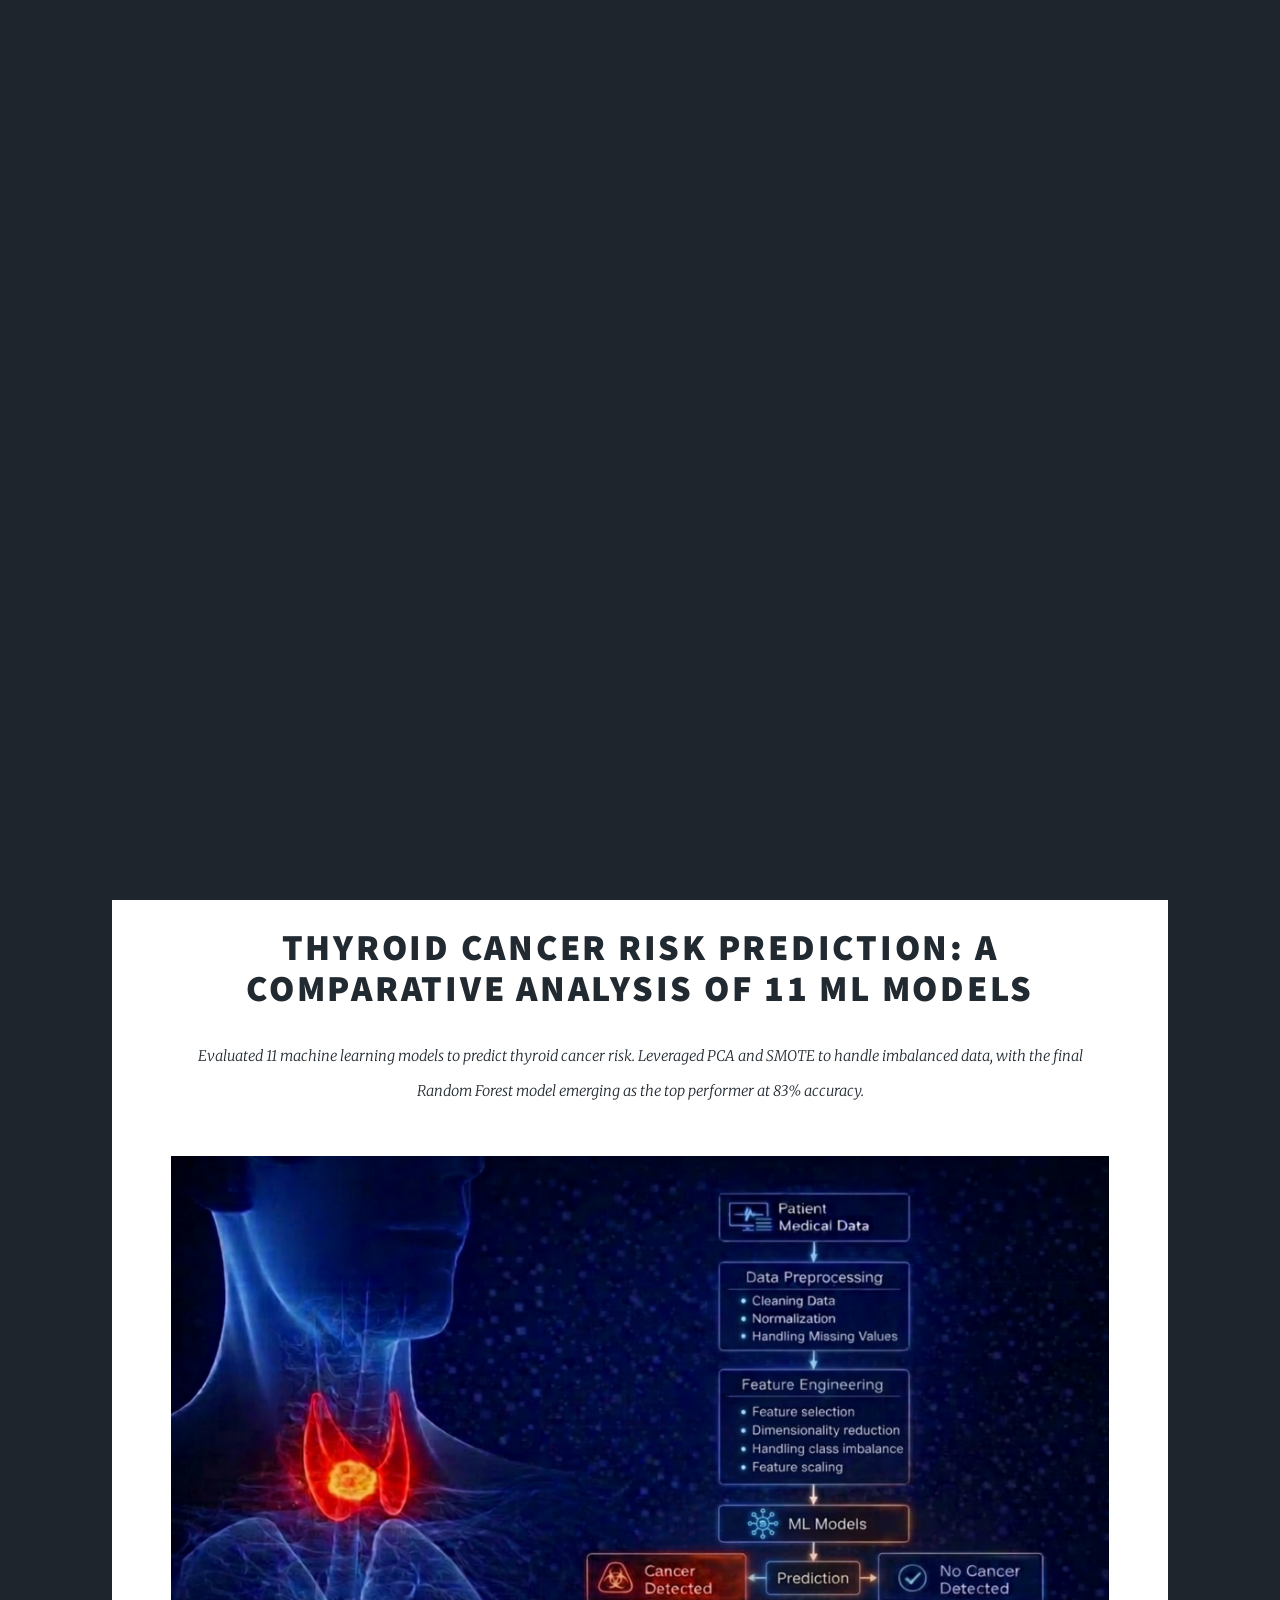
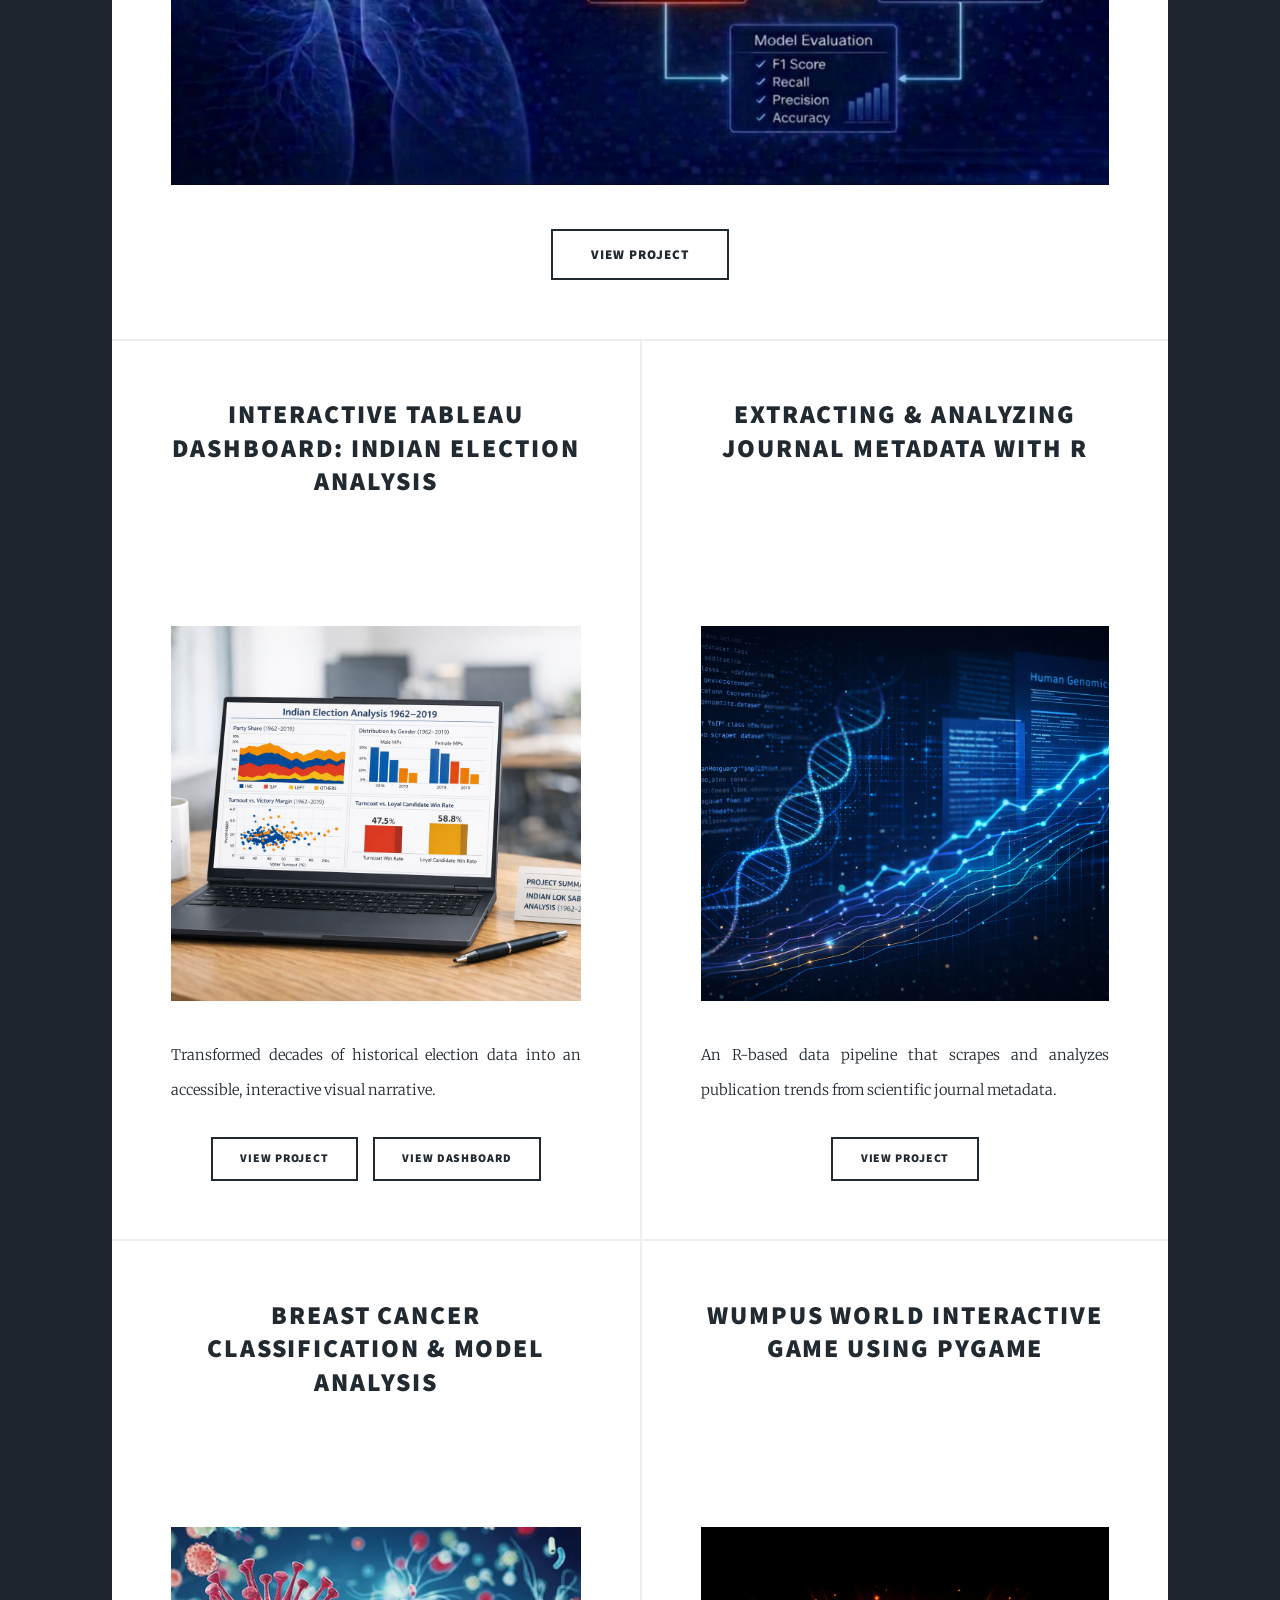
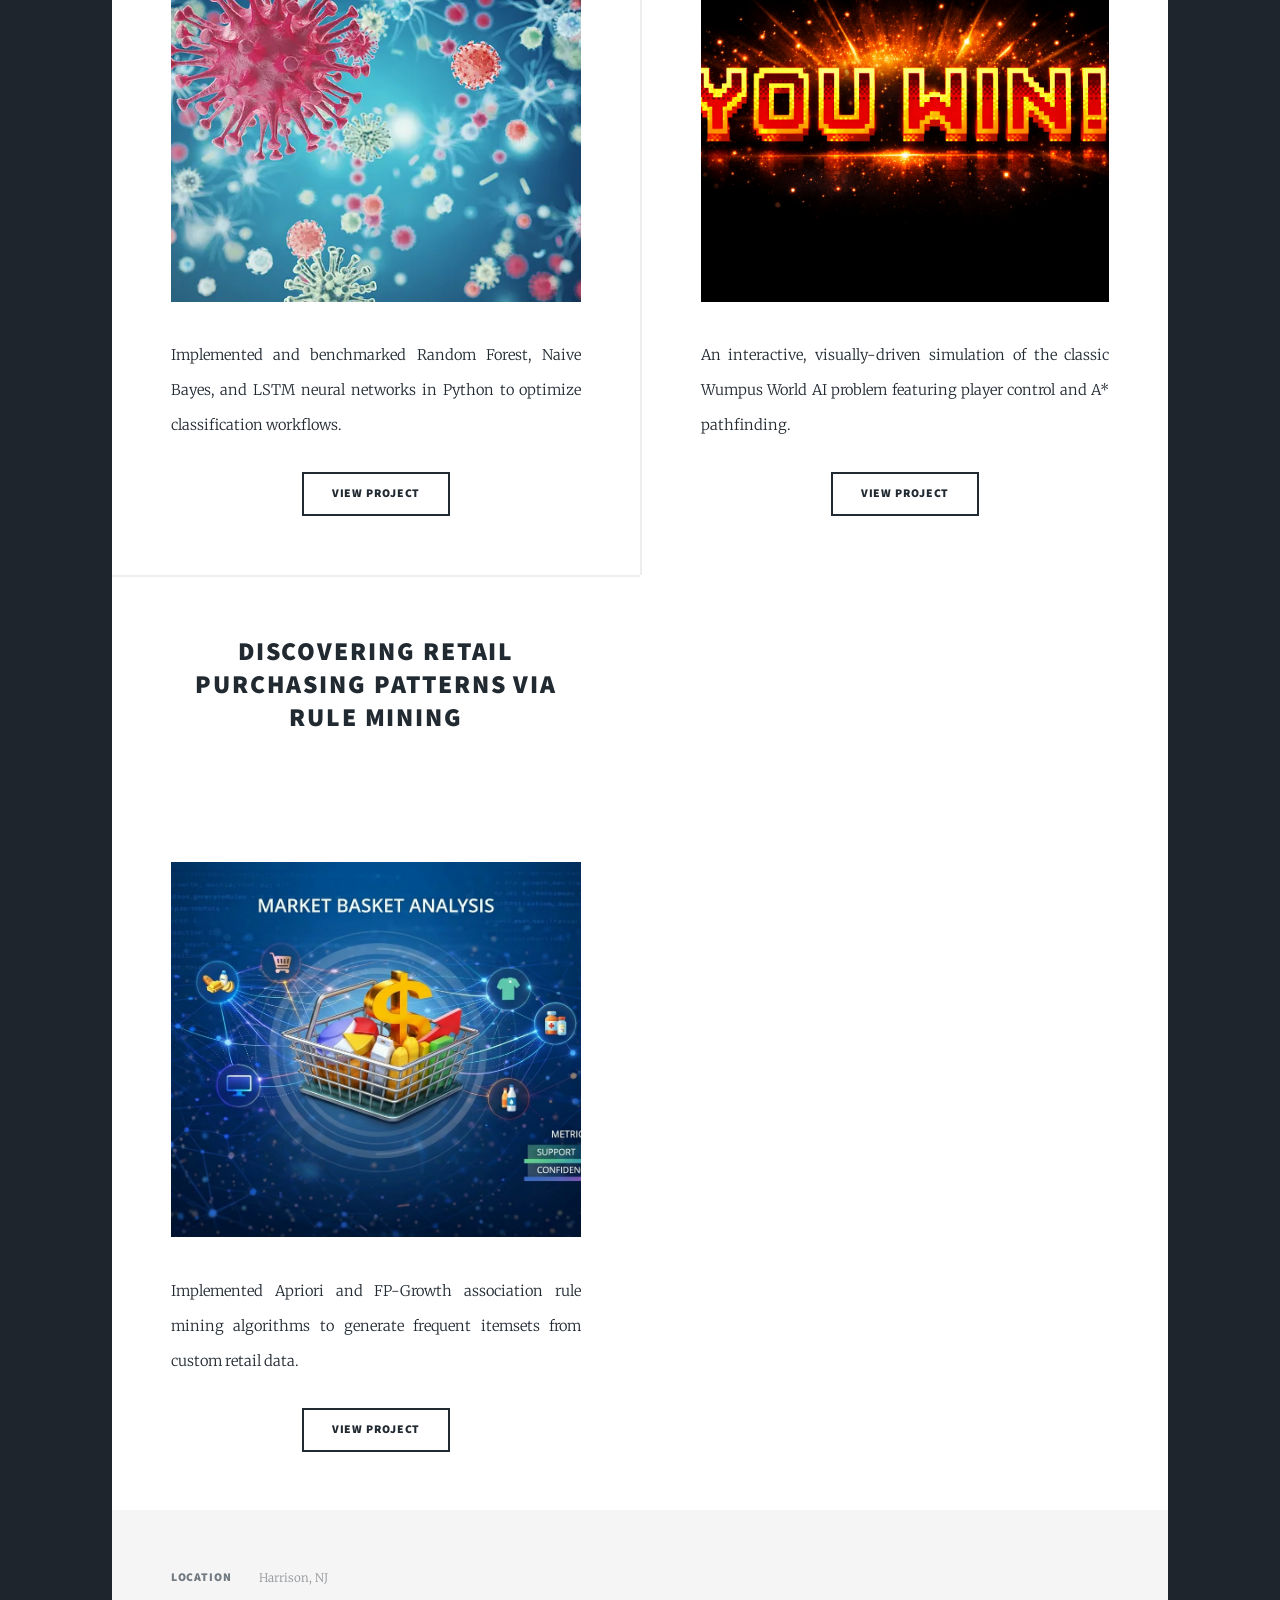
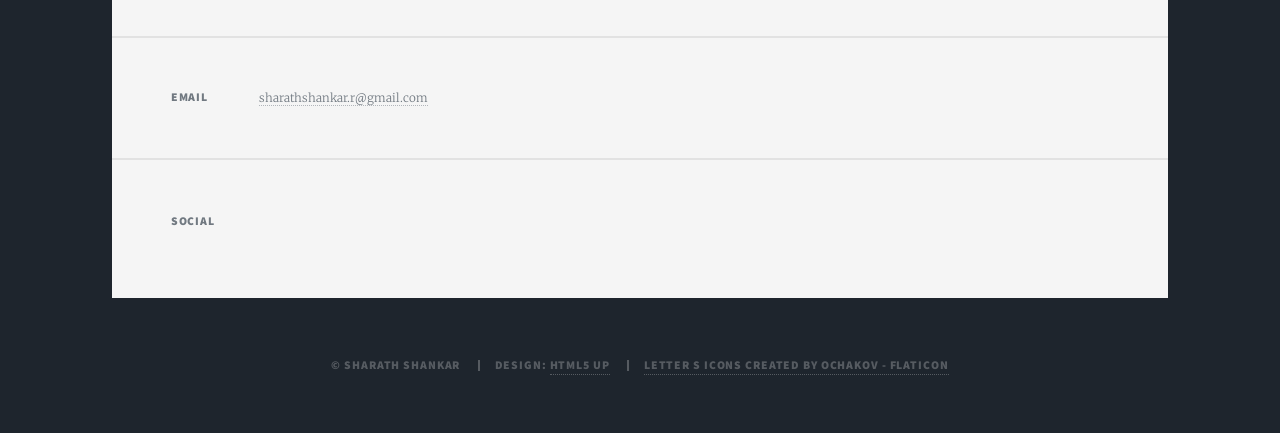
==== commit b897927c: "Add files via upload Added flaticon and made changes to footer" ====
--- a/index.html
+++ b/index.html
@@ -8,6 +8,7 @@
 	<head>
 		<title>Sharath Portfolio</title>
 		<meta charset="utf-8" />
+		<link rel="icon" type="image/png" href="images/letter-s.png" />
 		<meta name="viewport" content="width=device-width, initial-scale=1, user-scalable=no" />
 		<link rel="stylesheet" href="assets/css/main.css" />
 		<noscript><link rel="stylesheet" href="assets/css/noscript.css" /></noscript>
@@ -221,34 +222,34 @@
 
 					</div>-->
 
-						<section class="split contact">
-							<section class="alt">
-								<h3>Location</h3>
-								<!--<p><br />-->
-								Harrison, NJ</p>
+						</div> <footer id="footer">
+							<section class="split contact">
+								<section class="alt">
+									<h3>Location</h3>
+									<p>Harrison, NJ</p>
+								</section>
+								<section>
+									<h3>Email</h3>
+									<p><a href="mailto:sharathshankar.r@gmail.com">sharathshankar.r@gmail.com</a></p>
+								</section>
+								<section>
+									<h3>Social</h3>
+									<ul class="icons alt">
+										<li><a href="https://www.linkedin.com/in/sharath2412/" class="icon brands alt fa-linkedin" target="_blank" rel="noopener noreferrer"><span class="label">linkedin</span></a></li>
+										<li><a href="https://github.com/SharathShankarRathakrishnan" class="icon brands alt fa-github" target="_blank" rel="noopener noreferrer"><span class="label">GitHub</span></a></li>
+									</ul>
+								</section>
 							</section>
-							<!--<section>
-								<h3>Phone</h3>
-								<p><a href="#">(000) 000-0000</a></p>
-							</section>-->
-							<section>
-								<h3>Email</h3>
-								<p><a href="mailto:sharathshankar.r@gmail.com">sharathshankar.r@gmail.com</a></p>
-							</section>
-							<section>
-								<h3>Social</h3>
-								<ul class="icons alt">
-									<li><a href="https://www.linkedin.com/in/sharath2412/" class="icon brands alt fa-linkedin" target="_blank" rel="noopener noreferrer"><span class="label">linkedin</span></a></li>
-									<li><a href="https://github.com/SharathShankarRathakrishnan" class="icon brands alt fa-github" target="_blank" rel="noopener noreferrer"><span class="label">GitHub</span></a></li>
-								</ul>
-							</section>
-						</section>
-					</footer>
-
-				<!-- Copyright -->
-					<div id="copyright">
-						<ul><li>&copy; Untitled</li><li>Design: <a href="https://html5up.net">HTML5 UP</a></li></ul>
-					</div>
+						</footer>
+					
+					<!-- Copyright -->
+						<div id="copyright">
+							<ul>
+								<li>&copy; Sharath Shankar</li>
+								<li>Design: <a href="https://html5up.net">HTML5 UP</a></li>
+								<li><a href="https://www.flaticon.com/free-icons/letter-s" title="Letter s icons">Letter s icons created by ochakov - Flaticon</a></li>
+							</ul>
+						</div>
 
 			</div>
 
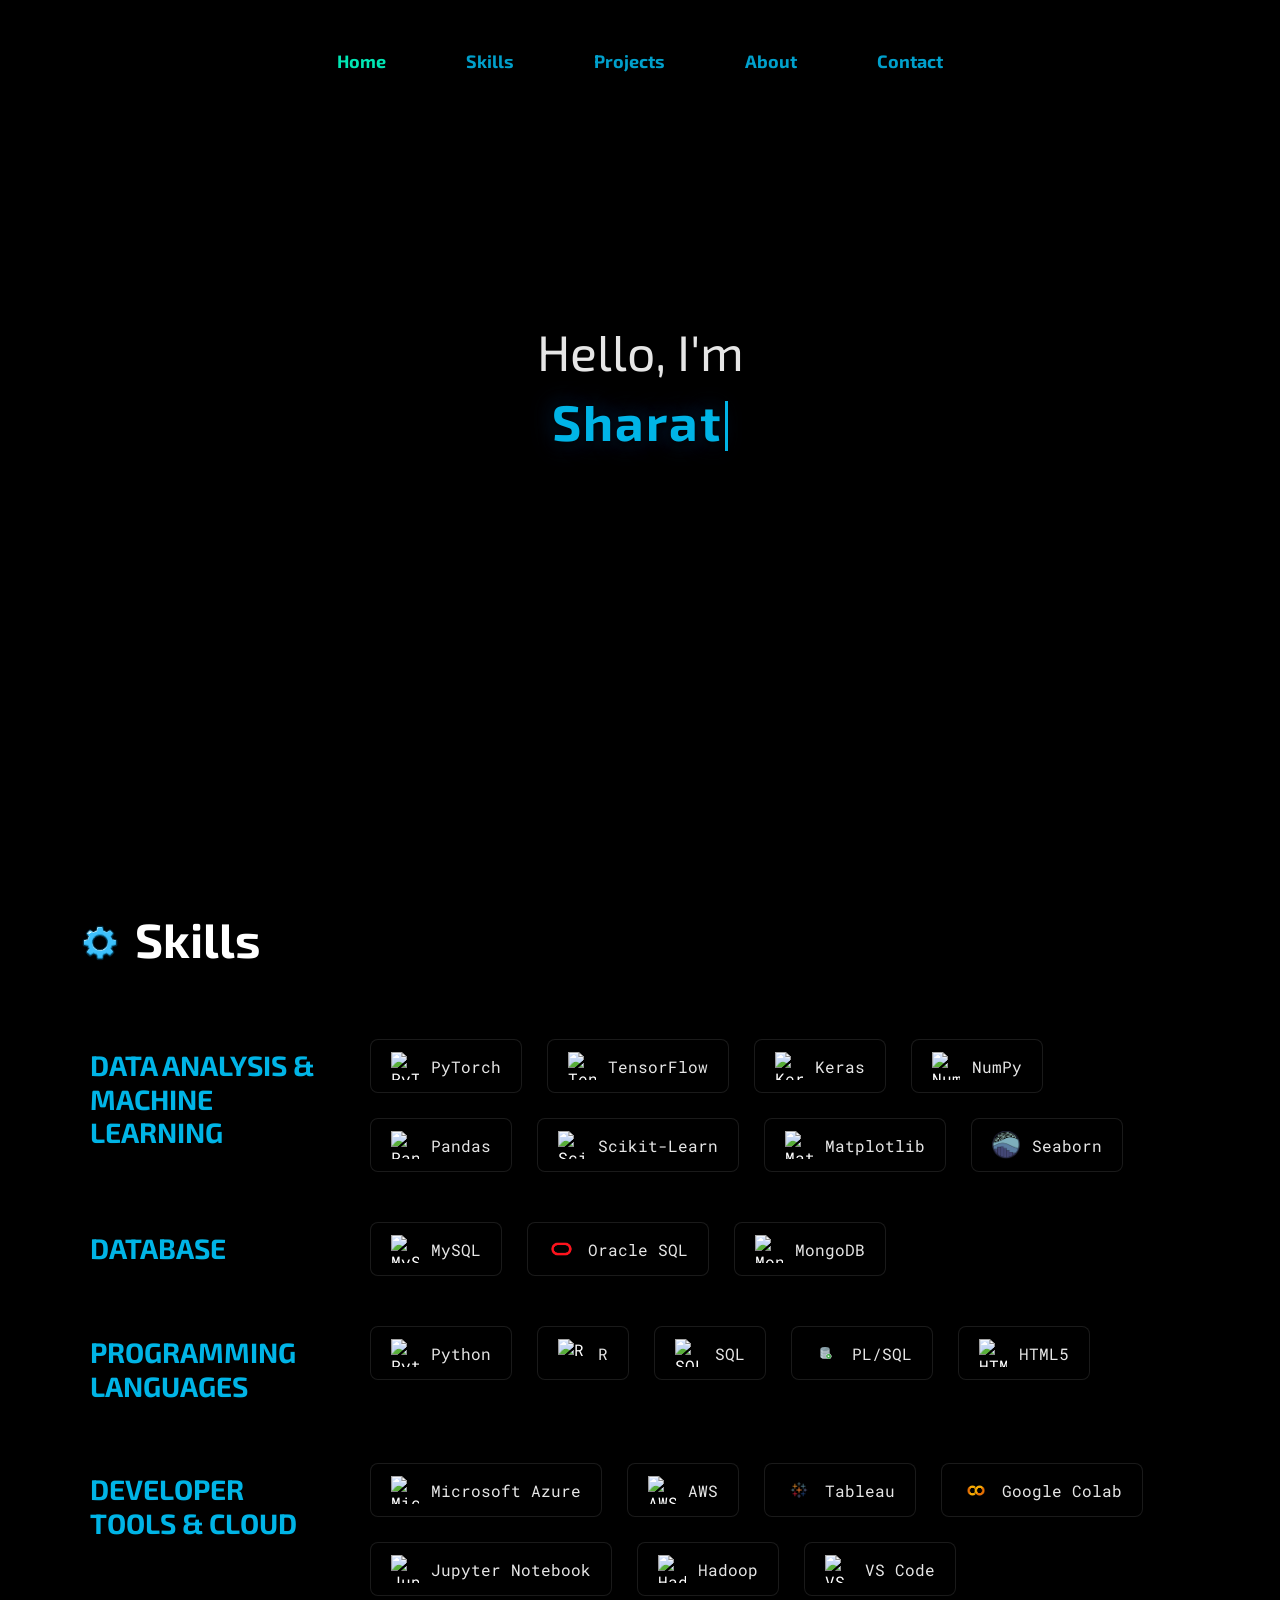
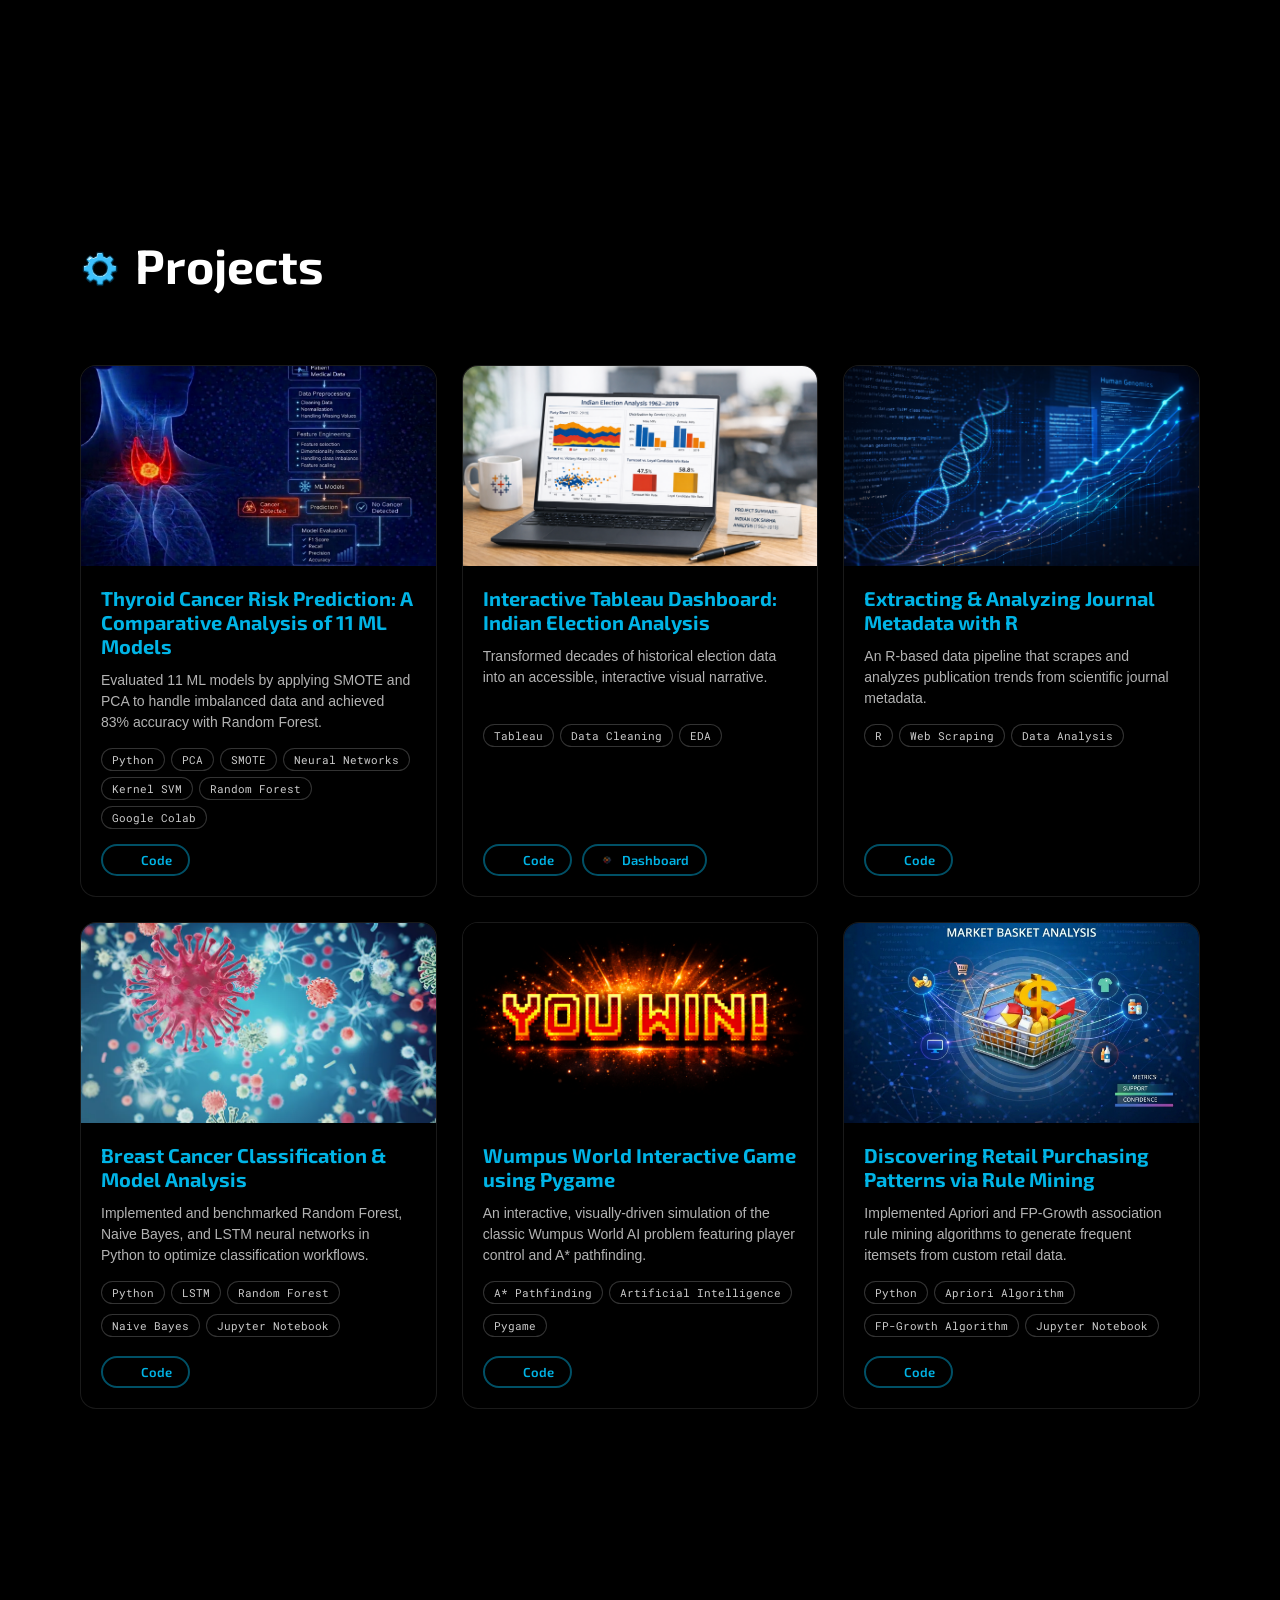
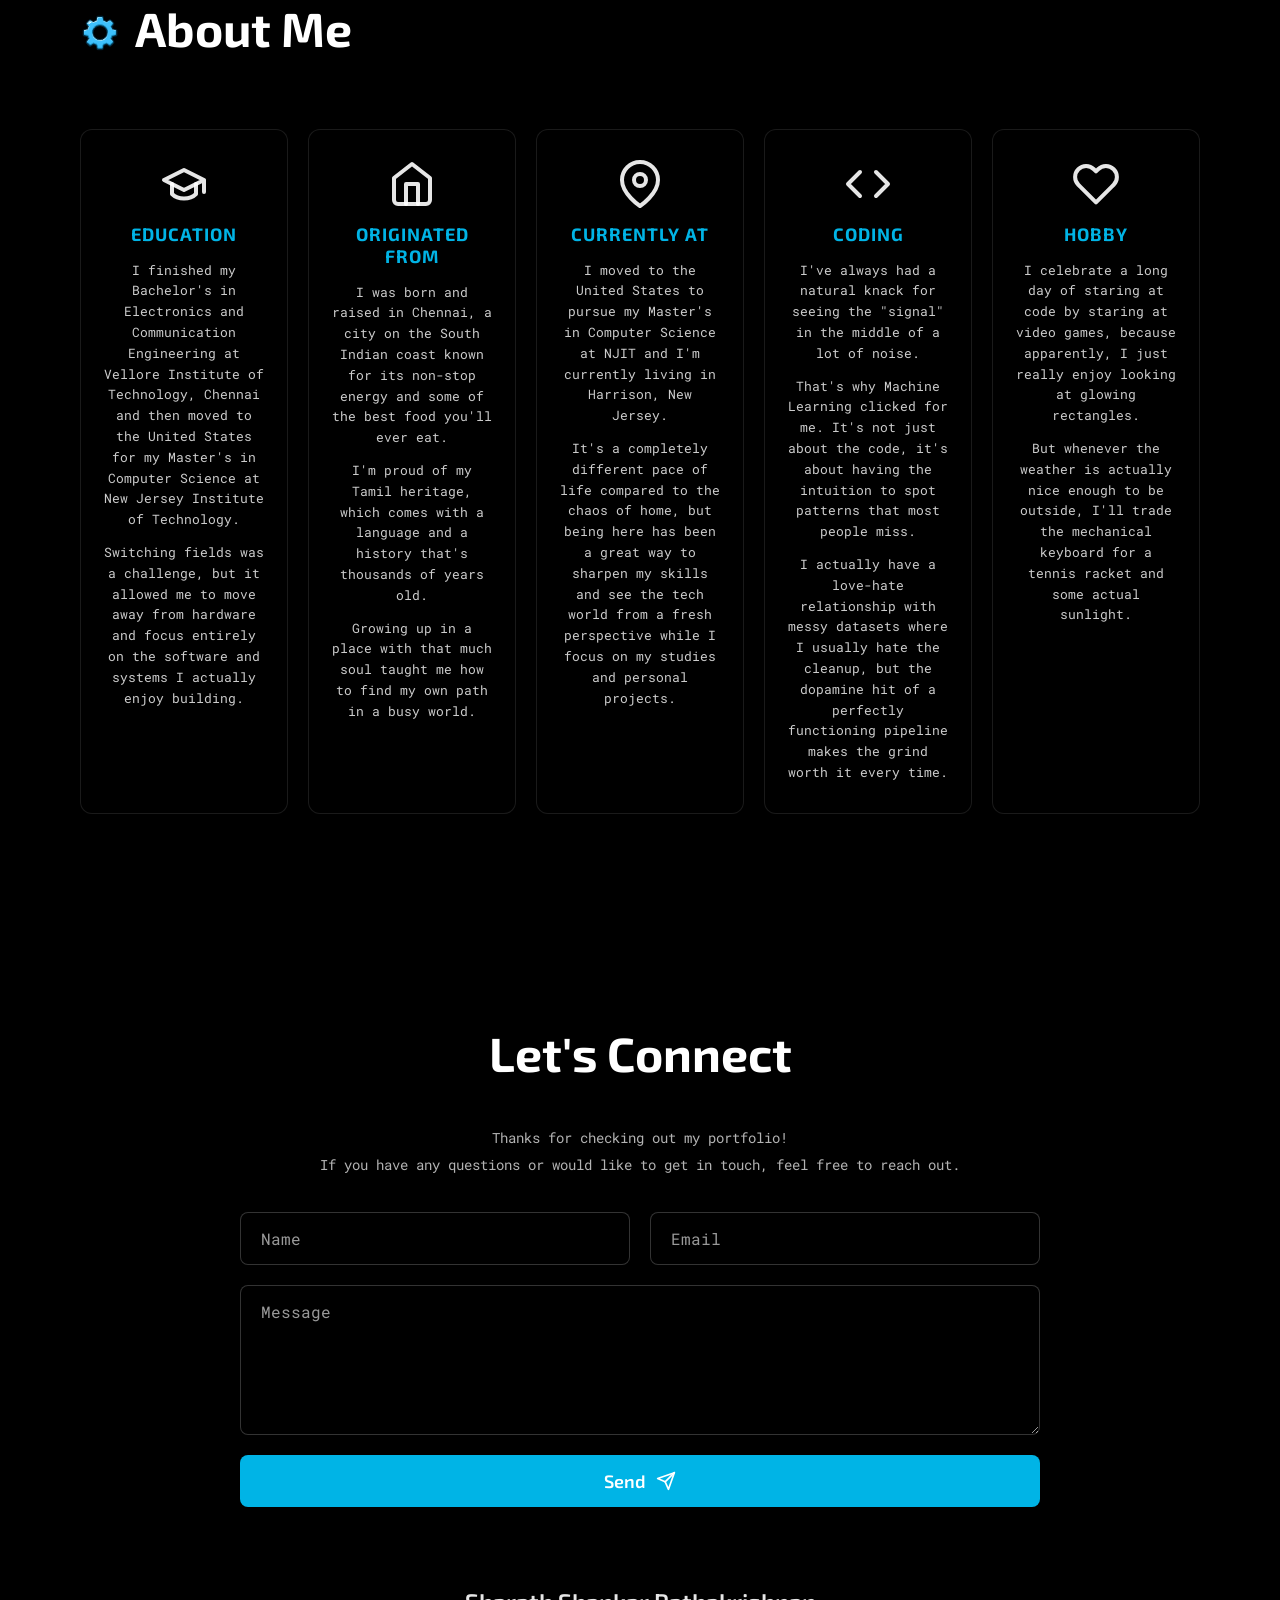
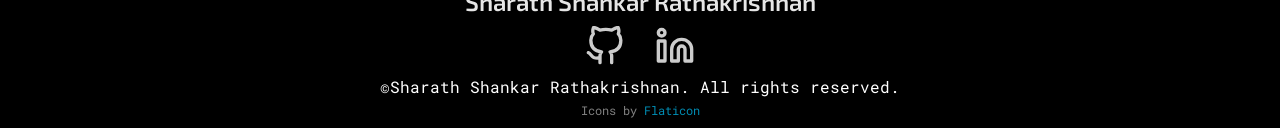
==== commit af0896f6: "Add files via upload Fixed" ====
--- a/index.html
+++ b/index.html
@@ -1,266 +1,410 @@
-<!DOCTYPE HTML>
-<!--
-	Massively by HTML5 UP
-	html5up.net | @ajlkn
-	Free for personal and commercial use under the CCA 3.0 license (html5up.net/license)
--->
-<html>
-	<head>
-		<title>Sharath Portfolio</title>
-		<meta charset="utf-8" />
-		<link rel="icon" type="image/png" href="images/letter-s.png" />
-		<meta name="viewport" content="width=device-width, initial-scale=1, user-scalable=no" />
-		<link rel="stylesheet" href="assets/css/main.css" />
-		<noscript><link rel="stylesheet" href="assets/css/noscript.css" /></noscript>
-		<style>
-			#main > .post.featured {
-				padding-top: 2rem !important;
-			}
-
-			.post.featured header.major {
-				margin-top: 0 !important;
-				padding-top: 0 !important;
-			}
-			
-			.post.featured header.major {
-				margin-bottom: 2.5rem !important;
-			}
-
-			.post.featured .image.main {
-				margin-bottom: 3rem !important;
-			}
-
-			.post.featured .actions {
-				margin-bottom: 0 !important;
-			}
-			#main > .post.featured {
-				padding-bottom: 4rem !important;
-			}
-
-			.posts { 
-				display: flex !important;
-				flex-wrap: wrap !important;
-				align-items: stretch !important;
-			}
-
-			article {
-				display: flex !important;
-				flex-direction: column !important;
-				height: auto !important;
-			}
-
-			article .actions {
-				margin-top: auto !important;
-			}
-			#header .logo:hover {
-				color: inherit !important;
-				border-color: inherit !important;
-				cursor: default !important;
-			}
-
-			article header {
-				min-height: 190px !important;
-			}
-
-			.posts article .image {
-				height: 375px !important; 
-				width: 100% !important;
-				overflow: hidden !important;
-			}
-
-			.posts article .image img {
-				width: 100% !important;
-				height: 100% !important;
-				object-fit: cover !important; 
-				object-position: center !important; 
-			}
-		</style>
-	</head>
-	<body class="is-preload">
-
-		<!-- Wrapper -->
-			<div id="wrapper" class="fade-in">
-
-				<!-- Intro -->
-					<div id="intro">
-						<h1>SHARATH SHANKAR RATHAKRISHNAN PORTFOLIO<br />
-						</h1>
-						<p>Engineering data. Training models. Visualizing insights. <br />
-						</p>
-						<ul class="actions">
-							<li><a href="#header" class="button icon solid solo fa-arrow-down scrolly">Continue</a></li>
-						</ul>
-					</div>
-
-				<!-- Header -->
-					<header id="header">
-						<div class="logo">Sharath Shankar Rathakrishnan</div>
-					</header>
-
-				<!-- Nav -->
-					<nav id="nav">
-						<ul class="links">
-							<li class="active"><a href="#" style="pointer-events: none; cursor: default;">Projects</a></li>
-						</ul>
-						<ul class="icons">
-							<li><a href="https://www.linkedin.com/in/sharath2412/" class="icon brands alt fa-linkedin" target="_blank" rel="noopener noreferrer"><span class="label">linkedin</span></a></li>
-							<li><a href="https://github.com/SharathShankarRathakrishnan" class="icon brands alt fa-github" target="_blank" rel="noopener noreferrer"><span class="label">GitHub</span></a></li>
-						</ul>
-					</nav>
-
-				<!-- Main -->
-					<div id="main">
-
-						<!-- Featured Post -->
-							<article class="post featured">
-								<header class="major">
-									<!--<span class="date">April 25, 2017</span>-->
-									<h2 style="font-size: 2.5rem;"><a href="#" style="pointer-events: none; cursor: default;">Thyroid Cancer Risk Prediction: A Comparative Analysis of 11 ML Models<br /></a></h2>
-									<p>Evaluated 11 machine learning models to predict thyroid cancer risk. Leveraged PCA and SMOTE to handle imbalanced data, 
-										with the final Random Forest model emerging as the top performer at 83% accuracy. </p>
-								</header>
-								<a href="#" class="image main" style="margin-top: 0; pointer-events: none; cursor: default;"><img src="images/thyroid_cancer.png" alt="" /></a>
-								<ul class="actions special">
-									<!--<li><a href="https://github.com/SharathShankarRathakrishnan/Thyroid-Cancer-Risk-Prediction-Using-Machine-Learning" class="button large">View Project</a></li>-->
-									<li><a href="https://github.com/SharathShankarRathakrishnan/Thyroid-Cancer-Risk-Prediction-Using-Machine-Learning" class="button large" target="_blank" rel="noopener noreferrer">View Project</a></li>
-								</ul>
-							</article>
-
-						<!-- Posts -->
-							<section class="posts">
-								<article>
-									<header>
-										<!--<span class="date">April 24, 2017</span>-->
-										<h2><a href="#" style="pointer-events: none; cursor: default;">Interactive Tableau Dashboard: Indian Election Analysis<br />
-										</a></h2>
-									</header>
-									<a href="#" class="image fit" style="pointer-events: none; cursor: default;"><img src="images/indian_election.png" alt="" /></a>
-									<p>Transformed decades of historical election data into an accessible, interactive visual narrative.</p>
-									<ul class="actions special">
-										<!--<li><a href="https://github.com/SharathShankarRathakrishnan/Indian-Election-Data-Visualization-Dashboard-1962--2019-" class="button">View Project</a></li>-->
-										<li><a href="https://github.com/SharathShankarRathakrishnan/Indian-Election-Data-Visualization-Dashboard-1962--2019-" class="button" target="_blank" rel="noopener noreferrer">View Project</a></li>
-										<li><a href="https://public.tableau.com/app/profile/sharath.shankar.rathakrishnan/viz/Dashboard_Final_17734531418720/DashboardFinal" class="button" target="_blank" rel="noopener noreferrer">View Dashboard</a></li>
-									</ul>
-								</article>
-								<article>
-									<header>
-										<!--<span class="date">April 22, 2017</span>-->
-										<h2><a href="#" style="pointer-events: none; cursor: default;">Extracting & Analyzing Journal Metadata with R<br />
-										</a></h2>
-									</header>
-									<a href="#" class="image fit" style="pointer-events: none; cursor: default;"><img src="images/scraping.png" alt="" /></a>
-									<p>An R-based data pipeline that scrapes and analyzes publication trends from scientific journal metadata.</p>
-									<ul class="actions special">
-										<li><a href="https://github.com/SharathShankarRathakrishnan/Web-Scraping-and-Data-Analysis-Using-R-" class="button" target="_blank" rel="noopener noreferrer">View Project</a></li>
-									</ul>
-								</article>
-								<article>
-									<header>
-										<!--<span class="date">April 14, 2017</span>-->
-										<h2><a href="#" style="pointer-events: none; cursor: default;">Breast Cancer Classification & Model Analysis<br />
-										</a></h2>
-									</header>
-									<a href="#" class="image fit" style="pointer-events: none; cursor: default;"><img src="images/breast_cancer.png" alt="" /></a>
-									<p>Implemented and benchmarked Random Forest, Naive Bayes, and LSTM neural networks in Python to optimize classification workflows.</p>
-									<ul class="actions special">
-										<li><a href="https://github.com/SharathShankarRathakrishnan/Multi-Model-Performance-Analysis_Breast-Cancer-Classification" class="button" target="_blank" rel="noopener noreferrer">View Project</a></li>
-									</ul>
-								</article>
-								<article>
-									<header>
-										<!--<span class="date">April 18, 2017</span>-->
-										<h2><a href="#" style="pointer-events: none; cursor: default;">Wumpus World Interactive Game using Pygame<br />
-										</a></h2>
-									</header>
-									<a href="#" class="image fit" style="pointer-events: none; cursor: default;"><img src="images/wumpusgame.png" alt="" /></a>
-									<p>An interactive, visually-driven simulation of the classic Wumpus World AI problem featuring player control and A* pathfinding.</p>
-									<ul class="actions special">
-										<li><a href="https://github.com/SharathShankarRathakrishnan/WumpusWorldGame" class="button" target="_blank" rel="noopener noreferrer">View Project</a></li>
-									</ul>
-								</article>
-								<article>
-									<header>
-										<!--<span class="date">April 11, 2017</span>-->
-										<h2><a href="#" style="pointer-events: none; cursor: default;">Discovering Retail Purchasing Patterns via Rule Mining<br />
-										</a></h2>
-									</header>
-									<a href="#" class="image fit" style="pointer-events: none; cursor: default;"><img src="images/market_basket.png" alt="" /></a>
-									<p>Implemented Apriori and FP-Growth association rule mining algorithms to generate frequent itemsets from custom retail data.</p>
-									<ul class="actions special">
-										<li><a href="https://github.com/SharathShankarRathakrishnan/Apriori_and_FPGrowth" class="button" target="_blank" rel="noopener noreferrer">View Project</a></li>
-									</ul>
-								</article>
-								<!--<article>
-									<header>
-										<span class="date">April 7, 2017</span>
-										<h2><a href="#">Augue lorem<br />
-										primis vestibulum</a></h2>
-									</header>
-									<a href="#" class="image fit"><img src="images/pic07.jpg" alt="" /></a>
-									<p>Donec eget ex magna. Interdum et malesuada fames ac ante ipsum primis in faucibus. Pellentesque venenatis dolor imperdiet dolor mattis sagittis magna etiam.</p>
-									<ul class="actions special">
-										<li><a href="#" class="button">Full Story</a></li>
-									</ul>
-								</article>-->
-							</section>
-
-						
-						<!-- Footer 
-							<footer>
-								<div class="pagination">
-									<a href="#" class="previous">Prev</a>
-									<a href="#" class="page active">1</a>
-									<a href="#" class="page">2</a>
-									<a href="#" class="page">3</a>
-									<span class="extra">&hellip;</span>
-									<a href="#" class="page">8</a>
-									<a href="#" class="page">9</a>
-									<a href="#" class="page">10</a>
-									<a href="#" class="next">Next</a>
-								</div>
-							</footer>
-
-					</div>-->
-
-						</div> <footer id="footer">
-							<section class="split contact">
-								<section class="alt">
-									<h3>Location</h3>
-									<p>Harrison, NJ</p>
-								</section>
-								<section>
-									<h3>Email</h3>
-									<p><a href="mailto:sharathshankar.r@gmail.com">sharathshankar.r@gmail.com</a></p>
-								</section>
-								<section>
-									<h3>Social</h3>
-									<ul class="icons alt">
-										<li><a href="https://www.linkedin.com/in/sharath2412/" class="icon brands alt fa-linkedin" target="_blank" rel="noopener noreferrer"><span class="label">linkedin</span></a></li>
-										<li><a href="https://github.com/SharathShankarRathakrishnan" class="icon brands alt fa-github" target="_blank" rel="noopener noreferrer"><span class="label">GitHub</span></a></li>
-									</ul>
-								</section>
-							</section>
-						</footer>
-					
-					<!-- Copyright -->
-						<div id="copyright">
-							<ul>
-								<li>&copy; Sharath Shankar</li>
-								<li>Design: <a href="https://html5up.net">HTML5 UP</a></li>
-								<li><a href="https://www.flaticon.com/free-icons/letter-s" title="Letter s icons">Letter s icons created by ochakov - Flaticon</a></li>
-							</ul>
-						</div>
-
-			</div>
-
-		<!-- Scripts -->
-			<script src="assets/js/jquery.min.js"></script>
-			<script src="assets/js/jquery.scrollex.min.js"></script>
-			<script src="assets/js/jquery.scrolly.min.js"></script>
-			<script src="assets/js/browser.min.js"></script>
-			<script src="assets/js/breakpoints.min.js"></script>
-			<script src="assets/js/util.js"></script>
-			<script src="assets/js/main.js"></script>
-
-	</body>
-</html>+<!DOCTYPE html>
+<html lang="en">
+<head>
+    <meta charset="UTF-8">
+    <meta name="viewport" content="width=device-width, initial-scale=1.0">
+    <title>Portfolio - Sharath Shankar</title>
+    <link rel="icon" type="image/png" sizes="96x96" href="assets/images/favicon-96x96.png">
+    <link rel="stylesheet" href="css/style.css">
+    <script>
+        // Force scroll to top on every load - use multiple methods
+        (function() {
+            // Method 1: Immediate scroll
+            window.scrollTo(0, 0);
+            document.documentElement.scrollTop = 0;
+            document.body.scrollTop = 0;
+            
+            // Method 2: Prevent scroll restoration
+            if ('scrollRestoration' in history) {
+                history.scrollRestoration = 'manual';
+            }
+            
+            // Method 3: Use localStorage to detect reload
+            if (sessionStorage.getItem('isReload')) {
+                // This is a reload, force to top
+                window.scrollTo(0, 0);
+                sessionStorage.removeItem('isReload');
+            }
+            
+            // Mark for next load
+            window.onbeforeunload = function() {
+                sessionStorage.setItem('isReload', 'true');
+            };
+            
+            // Method 4: Keep trying until successful
+            var scrollCheck = setInterval(function() {
+                if (window.scrollY > 0) {
+                    window.scrollTo(0, 0);
+                } else {
+                    clearInterval(scrollCheck);
+                }
+            }, 10);
+            
+            // Clear after 500ms max
+            setTimeout(function() {
+                clearInterval(scrollCheck);
+            }, 500);
+        })();
+    </script>
+</head>
+<body>
+    <div id="particle-container"></div>
+    
+    <header class="fixed-header">
+        <!-- SSR Initials - fade in as name is typed -->
+        <div class="initials-container">
+            <a href="javascript:location.reload()" class="initial-link" id="initial-s1" title="Refresh page">
+                <img src="assets/images/letter_s.png" alt="S">
+            </a>
+            <a href="javascript:location.reload()" class="initial-link" id="initial-s2" title="Refresh page">
+                <img src="assets/images/letter_s.png" alt="S">
+            </a>
+            <a href="javascript:location.reload()" class="initial-link" id="initial-r" title="Refresh page">
+                <img src="assets/images/letter_r.png" alt="R">
+            </a>
+        </div>
+        <nav>
+            <a href="#hero" class="nav-link" data-section="hero">Home</a>
+            <a href="#skills" class="nav-link" data-section="skills">Skills</a>
+            <a href="#projects" class="nav-link" data-section="projects">Projects</a>
+            <a href="#about" class="nav-link" data-section="about">About</a>
+            <a href="#contact" class="nav-link" data-section="contact">Contact</a>
+        </nav>
+    </header>
+    
+    <main>
+        <section id="hero">
+            <!-- Greeting text with typewriter animation -->
+            <p id="greeting" class="greeting-text">Hello, I'm</p>
+            <!-- EDIT: Replace with your actual name -->
+            <h1 id="name" class="portfolio-name">Sharath Shankar Rathakrishnan</h1>
+            <!-- EDIT: Replace with your role/title -->
+            <h2 id="role" class="role-title">King Of The Monsters</h2>
+        </section>
+        
+        <section id="skills">
+            <div class="skills-container">
+                <h2 class="skills-header">Skills</h2>
+                
+                <!-- Data Analysis & ML -->
+                <div class="skill-category">
+                    <h3 class="category-label">Data Analysis & Machine Learning</h3>
+                    <div class="skills-grid">
+                        <div class="skill-item"><img src="https://cdn.jsdelivr.net/gh/devicons/devicon/icons/pytorch/pytorch-original.svg" alt="PyTorch"><span>PyTorch</span></div>
+                        <div class="skill-item"><img src="https://cdn.jsdelivr.net/gh/devicons/devicon/icons/tensorflow/tensorflow-original.svg" alt="TensorFlow"><span>TensorFlow</span></div>
+                        <div class="skill-item"><img src="https://cdn.jsdelivr.net/gh/devicons/devicon/icons/keras/keras-original.svg" alt="Keras"><span>Keras</span></div>
+                        <div class="skill-item"><img src="https://cdn.jsdelivr.net/gh/devicons/devicon/icons/numpy/numpy-original.svg" alt="NumPy"><span>NumPy</span></div>
+                        <div class="skill-item"><img src="https://cdn.jsdelivr.net/gh/devicons/devicon/icons/pandas/pandas-original.svg" alt="Pandas"><span>Pandas</span></div>
+                        <div class="skill-item"><img src="https://upload.wikimedia.org/wikipedia/commons/0/05/Scikit_learn_logo_small.svg" alt="Scikit-Learn"><span>Scikit-Learn</span></div>
+                        <div class="skill-item"><img src="https://cdn.jsdelivr.net/gh/devicons/devicon/icons/matplotlib/matplotlib-original.svg" alt="Matplotlib"><span>Matplotlib</span></div>
+                        <div class="skill-item"><img src="assets/images/seaborn_logo.png" alt="Seaborn"><span>Seaborn</span></div>
+                    </div>
+                </div>
+                
+                <!-- Database -->
+                <div class="skill-category">
+                    <h3 class="category-label">Database</h3>
+                    <div class="skills-grid">
+                        <div class="skill-item"><img src="https://cdn.jsdelivr.net/gh/devicons/devicon/icons/mysql/mysql-original.svg" alt="MySQL"><span>MySQL</span></div>
+                        <div class="skill-item"><img src="assets/images/oraclesql_logo.png" alt="Oracle SQL"><span>Oracle SQL</span></div>
+                        <div class="skill-item"><img src="https://cdn.jsdelivr.net/gh/devicons/devicon/icons/mongodb/mongodb-original.svg" alt="MongoDB"><span>MongoDB</span></div>
+                    </div>
+                </div>
+                
+                <!-- Programming Languages -->
+                <div class="skill-category">
+                    <h3 class="category-label">Programming Languages</h3>
+                    <div class="skills-grid">
+                        <div class="skill-item"><img src="https://cdn.jsdelivr.net/gh/devicons/devicon/icons/python/python-original.svg" alt="Python"><span>Python</span></div>
+                        <div class="skill-item"><img src="https://cdn.jsdelivr.net/gh/devicons/devicon/icons/r/r-original.svg" alt="R"><span>R</span></div>
+                        <div class="skill-item"><img src="https://cdn.jsdelivr.net/gh/devicons/devicon/icons/mysql/mysql-original.svg" alt="SQL"><span>SQL</span></div>
+                        <div class="skill-item"><img src="assets/images/plsql_logo.png" alt="PL/SQL"><span>PL/SQL</span></div>
+                        <div class="skill-item"><img src="https://cdn.jsdelivr.net/gh/devicons/devicon/icons/html5/html5-original.svg" alt="HTML5"><span>HTML5</span></div>
+                    </div>
+                </div>
+                
+                <!-- Developer Tools & Cloud -->
+                <div class="skill-category">
+                    <h3 class="category-label">Developer Tools & Cloud</h3>
+                    <div class="skills-grid">
+                        <div class="skill-item"><img src="https://cdn.jsdelivr.net/gh/devicons/devicon/icons/azure/azure-original.svg" alt="Microsoft Azure"><span>Microsoft Azure</span></div>
+                        <div class="skill-item"><img src="https://cdn.jsdelivr.net/gh/devicons/devicon/icons/amazonwebservices/amazonwebservices-original-wordmark.svg" alt="AWS"><span>AWS</span></div>
+                        <div class="skill-item"><img src="assets/images/tableau_logo.png" alt="Tableau"><span>Tableau</span></div>
+                        <div class="skill-item"><img src="assets/images/colab_logo.png" alt="Google Colab"><span>Google Colab</span></div>
+                        <div class="skill-item"><img src="https://cdn.jsdelivr.net/gh/devicons/devicon/icons/jupyter/jupyter-original.svg" alt="Jupyter Notebook"><span>Jupyter Notebook</span></div>
+                        <div class="skill-item"><img src="https://cdn.jsdelivr.net/gh/devicons/devicon/icons/apache/apache-original.svg" alt="Hadoop"><span>Hadoop</span></div>
+                        <div class="skill-item"><img src="https://cdn.jsdelivr.net/gh/devicons/devicon/icons/vscode/vscode-original.svg" alt="VS Code"><span>VS Code</span></div>
+                    </div>
+                </div>
+            </div>
+        </section>
+        
+        <!-- Projects Section -->
+        <section id="projects">
+            <div class="projects-container">
+                <h2 class="projects-header">Projects</h2>
+                
+                <div class="projects-grid">
+                    <!-- Project 1 -->
+                    <div class="project-card">
+                        <div class="project-image">
+                            <img src="assets/images/thyroid_cancer.png" alt="Thyroid Cancer Prediction">
+                        </div>
+                        <div class="project-content">
+                            <h3 class="project-title">Thyroid Cancer Risk Prediction: A Comparative Analysis of 11 ML Models</h3>
+                            <p class="project-description">Evaluated 11 ML models by applying SMOTE and PCA to handle imbalanced data and achieved 83% accuracy with Random Forest.</p>
+                            <div class="project-tags">
+                                <span class="tech-tag">Python</span>
+                                <span class="tech-tag">PCA</span>
+                                <span class="tech-tag">SMOTE</span>
+                                <span class="tech-tag">Neural Networks</span>
+                                <span class="tech-tag">Kernel SVM</span>
+                                <span class="tech-tag">Random Forest</span>
+                                <span class="tech-tag">Google Colab</span>
+                            </div>
+                            <div class="project-btn-container">
+                                <a href="https://github.com/SharathShankarRathakrishnan/Thyroid-Cancer-Risk-Prediction-Using-Machine-Learning" class="project-btn github" target="_blank" rel="noopener noreferrer">Code</a>
+                            </div>
+                        </div>
+                    </div>
+                    
+                    <!-- Project 2 -->
+                    <div class="project-card">
+                        <div class="project-image">
+                            <img src="assets/images/indian_election.png" alt="Election Dashboard">
+                        </div>
+                        <div class="project-content">
+                            <h3 class="project-title">Interactive Tableau Dashboard: Indian Election Analysis</h3>
+                            <p class="project-description">Transformed decades of historical election data into an accessible, interactive visual narrative.</p>
+                            <div class="project-tags">
+                                <span class="tech-tag">Tableau</span>
+                                <span class="tech-tag">Data Cleaning</span>
+                                <span class="tech-tag">EDA</span>
+                            </div>
+                            <div class="project-btn-container">
+                                <a href="https://github.com/SharathShankarRathakrishnan/Indian-Election-Data-Visualization-Dashboard-1962--2019-" class="project-btn github" target="_blank" rel="noopener noreferrer">Code</a>
+                                <a href="https://public.tableau.com/app/profile/sharath.shankar.rathakrishnan/viz/Dashboard_Final_17734531418720/DashboardFinal" class="project-btn tableau" target="_blank" rel="noopener noreferrer">Dashboard</a>
+                            </div>
+                        </div>
+                    </div>
+                    
+                    <!-- Project 3 -->
+                    <div class="project-card">
+                        <div class="project-image">
+                            <img src="assets/images/scraping.png" alt="Web Scraping & Data Analysis">
+                        </div>
+                        <div class="project-content">
+                            <h3 class="project-title">Extracting & Analyzing Journal Metadata with R</h3>
+                            <p class="project-description">An R-based data pipeline that scrapes and analyzes publication trends from scientific journal metadata.</p>
+                            <div class="project-tags">
+                                <span class="tech-tag">R</span>
+                                <span class="tech-tag">Web Scraping</span>
+                                <span class="tech-tag">Data Analysis</span>
+                            </div>
+                            <div class="project-btn-container">
+                                <a href="https://github.com/SharathShankarRathakrishnan/Web-Scraping-and-Data-Analysis-Using-R-" class="project-btn github" target="_blank" rel="noopener noreferrer">Code</a>
+                            </div>
+                        </div>
+                    </div>
+                    
+                    <!-- Project 4 -->
+                    <div class="project-card">
+                        <div class="project-image">
+                            <img src="assets/images/breast_cancer.png" alt="Breast Cancer Classification">
+                        </div>
+                        <div class="project-content">
+                            <h3 class="project-title">Breast Cancer Classification & Model Analysis</h3>
+                            <p class="project-description">Implemented and benchmarked Random Forest, Naive Bayes, and LSTM neural networks in Python to optimize classification workflows.</p>
+                            <div class="project-tags">
+                                <span class="tech-tag">Python</span>
+                                <span class="tech-tag">LSTM</span>
+                                <span class="tech-tag">Random Forest</span>
+                                <span class="tech-tag">Naive Bayes</span>
+                                <span class="tech-tag">Jupyter Notebook</span>
+                            </div>
+                            <div class="project-btn-container">
+                                <a href="https://github.com/SharathShankarRathakrishnan/Multi-Model-Performance-Analysis_Breast-Cancer-Classification" class="project-btn github" target="_blank" rel="noopener noreferrer">Code</a>
+                            </div>
+                        </div>
+                    </div>
+                    
+                    <!-- Project 5 -->
+                    <div class="project-card">
+                        <div class="project-image">
+                            <img src="assets/images/wumpusgame.png" alt="Wumpus World Interactive Game">
+                        </div>
+                        <div class="project-content">
+                            <h3 class="project-title">Wumpus World Interactive Game using Pygame</h3>
+                            <p class="project-description">An interactive, visually-driven simulation of the classic Wumpus World AI problem featuring player control and A* pathfinding.</p>
+                            <div class="project-tags">
+                                <span class="tech-tag">A* Pathfinding</span>
+                                <span class="tech-tag">Artificial Intelligence</span>
+                                <span class="tech-tag">Pygame</span>
+                            </div>
+                            <div class="project-btn-container">
+                                <a href="https://github.com/SharathShankarRathakrishnan/WumpusWorldGame" class="project-btn github" target="_blank" rel="noopener noreferrer">Code</a>
+                            </div>
+                        </div>
+                    </div>
+                    
+                    <!-- Project 6 -->
+                    <div class="project-card">
+                        <div class="project-image">
+                            <img src="assets/images/market_basket.png" alt="Rule Mining">
+                        </div>
+                        <div class="project-content">
+                            <h3 class="project-title">Discovering Retail Purchasing Patterns via Rule Mining</h3>
+                            <p class="project-description">Implemented Apriori and FP-Growth association rule mining algorithms to generate frequent itemsets from custom retail data.</p>
+                            <div class="project-tags">
+                                <span class="tech-tag">Python</span>
+                                <span class="tech-tag">Apriori Algorithm</span>
+                                <span class="tech-tag">FP-Growth Algorithm</span>
+                                <span class="tech-tag">Jupyter Notebook</span>
+                            </div>
+                            <div class="project-btn-container">
+                                <a href="https://github.com/SharathShankarRathakrishnan/Apriori_and_FPGrowth" class="project-btn github" target="_blank" rel="noopener noreferrer">Code</a>
+                            </div>
+                        </div>
+                    </div>
+                </div>
+            </div>
+        </section>
+        
+        <!-- About Section -->
+        <section id="about">
+            <div class="about-container">
+                <h2 class="about-header">About Me</h2>
+                
+                <div class="about-cards">
+                    <!-- Education -->
+                    <div class="about-card active" data-category="education">
+                        <div class="about-icon">
+                            <svg xmlns="http://www.w3.org/2000/svg" viewBox="0 0 24 24" fill="none" stroke="currentColor" stroke-width="2" stroke-linecap="round" stroke-linejoin="round">
+                                <path d="M22 10v6M2 10l10-5 10 5-10 5z"/>
+                                <path d="M6 12v5c3 3 9 3 12 0v-5"/>
+                            </svg>
+                        </div>
+                        <h3 class="about-label">Education</h3>
+                        <div class="about-content">
+                            <p>I finished my Bachelor's in Electronics and Communication Engineering at Vellore Institute of Technology, Chennai and then moved to the United States for my Master's in Computer Science at New Jersey Institute of Technology.</p>
+                            <p>Switching fields was a challenge, but it allowed me to move away from hardware and focus entirely on the software and systems I actually enjoy building.</p>
+                        </div>
+                    </div>
+                    
+                    <!-- Originated From -->
+                    <div class="about-card" data-category="origin">
+                        <div class="about-icon">
+                            <svg xmlns="http://www.w3.org/2000/svg" viewBox="0 0 24 24" fill="none" stroke="currentColor" stroke-width="2" stroke-linecap="round" stroke-linejoin="round">
+                                <path d="M3 9l9-7 9 7v11a2 2 0 0 1-2 2H5a2 2 0 0 1-2-2z"/>
+                                <polyline points="9 22 9 12 15 12 15 22"/>
+                            </svg>
+                        </div>
+                        <h3 class="about-label">Originated From</h3>
+                        <div class="about-content">
+                            <p>I was born and raised in Chennai, a city on the South Indian coast known for its non-stop energy and some of the best food you'll ever eat.</p>
+                            <p>I'm proud of my Tamil heritage, which comes with a language and a history that's thousands of years old.</p>
+                            <p>Growing up in a place with that much soul taught me how to find my own path in a busy world.</p>
+                        </div>
+                    </div>
+                    
+                    <!-- Currently At -->
+                    <div class="about-card" data-category="location">
+                        <div class="about-icon">
+                            <svg xmlns="http://www.w3.org/2000/svg" viewBox="0 0 24 24" fill="none" stroke="currentColor" stroke-width="2" stroke-linecap="round" stroke-linejoin="round">
+                                <path d="M21 10c0 7-9 13-9 13s-9-6-9-13a9 9 0 0 1 18 0z"/>
+                                <circle cx="12" cy="10" r="3"/>
+                            </svg>
+                        </div>
+                        <h3 class="about-label">Currently At</h3>
+                        <div class="about-content">
+                            <p>I moved to the United States to pursue my Master's in Computer Science at NJIT and I'm currently living in Harrison, New Jersey.</p>
+                            <p>It's a completely different pace of life compared to the chaos of home, but being here has been a great way to sharpen my skills and see the tech world from a fresh perspective while I focus on my studies and personal projects.</p>
+                        </div>
+                    </div>
+                    
+                    <!-- Coding -->
+                    <div class="about-card" data-category="coding">
+                        <div class="about-icon">
+                            <svg xmlns="http://www.w3.org/2000/svg" viewBox="0 0 24 24" fill="none" stroke="currentColor" stroke-width="2" stroke-linecap="round" stroke-linejoin="round">
+                                <polyline points="16 18 22 12 16 6"/>
+                                <polyline points="8 6 2 12 8 18"/>
+                            </svg>
+                        </div>
+                        <h3 class="about-label">Coding</h3>
+                        <div class="about-content">
+                            <p>I've always had a natural knack for seeing the "signal" in the middle of a lot of noise.</p>
+                            <p>That's why Machine Learning clicked for me. It's not just about the code, it's about having the intuition to spot patterns that most people miss.</p>
+                            <p>I actually have a love-hate relationship with messy datasets where I usually hate the cleanup, but the dopamine hit of a perfectly functioning pipeline makes the grind worth it every time.</p>
+                        </div>
+                    </div>
+                    
+                    <!-- Hobby -->
+                    <div class="about-card" data-category="hobby">
+                        <div class="about-icon">
+                            <svg xmlns="http://www.w3.org/2000/svg" viewBox="0 0 24 24" fill="none" stroke="currentColor" stroke-width="2" stroke-linecap="round" stroke-linejoin="round">
+                                <path d="M20.84 4.61a5.5 5.5 0 0 0-7.78 0L12 5.67l-1.06-1.06a5.5 5.5 0 0 0-7.78 7.78l1.06 1.06L12 21.23l7.78-7.78 1.06-1.06a5.5 5.5 0 0 0 0-7.78z"/>
+                            </svg>
+                        </div>
+                        <h3 class="about-label">Hobby</h3>
+                        <div class="about-content">
+                            <p>I celebrate a long day of staring at code by staring at video games, because apparently, I just really enjoy looking at glowing rectangles.</p>
+                            <p>But whenever the weather is actually nice enough to be outside, I'll trade the mechanical keyboard for a tennis racket and some actual sunlight.</p>
+                        </div>
+                    </div>
+                </div>
+            </div>
+        </section>
+    </main>
+    
+    <!-- Contact Section -->
+    <section id="contact">
+        <div class="contact-container">
+            <h2 class="contact-header">Let's Connect</h2>
+            
+            <div class="contact-intro">
+                <p>Thanks for checking out my portfolio!</p>
+                <p>If you have any questions or would like to get in touch, feel free to reach out.</p>
+            </div>
+            
+            <form class="contact-form" action="https://formspree.io/f/mjganoal" method="POST">
+                <div class="form-row">
+                    <input type="text" name="name" placeholder="Name" required class="form-input">
+                    <input type="email" name="_replyto" placeholder="Email" required class="form-input">
+                </div>
+                <textarea name="message" placeholder="Message" required class="form-textarea"></textarea>
+                <button type="submit" class="send-btn">
+                    Send
+                    <svg xmlns="http://www.w3.org/2000/svg" viewBox="0 0 24 24" fill="none" stroke="currentColor" stroke-width="2" stroke-linecap="round" stroke-linejoin="round">
+                        <line x1="22" y1="2" x2="11" y2="13"></line>
+                        <polygon points="22 2 15 22 11 13 2 9 22 2"></polygon>
+                    </svg>
+                </button>
+            </form>
+            
+            <div class="contact-name">Sharath Shankar Rathakrishnan</div>
+            
+            <div class="social-links">
+                <a href="https://github.com/SharathShankarRathakrishnan" target="_blank" rel="noopener noreferrer" class="social-icon" aria-label="GitHub">
+                    <svg xmlns="http://www.w3.org/2000/svg" viewBox="0 0 24 24" fill="none" stroke="currentColor" stroke-width="2" stroke-linecap="round" stroke-linejoin="round">
+                        <path d="M9 19c-5 1.5-5-2.5-7-3m14 6v-3.87a3.37 3.37 0 0 0-.94-2.61c3.14-.35 6.44-1.54 6.44-7A5.44 5.44 0 0 0 20 4.77 5.07 5.07 0 0 0 19.91 1S18.73.65 16 2.48a13.38 13.38 0 0 0-7 0C6.27.65 5.09 1 5.09 1A5.07 5.07 0 0 0 5 4.77a5.44 5.44 0 0 0-1.5 3.78c0 5.42 3.3 6.61 6.44 7A3.37 3.37 0 0 0 9 18.13V22"></path>
+                    </svg>
+                </a>
+                <a href="https://www.linkedin.com/in/sharath2412/" target="_blank" rel="noopener noreferrer" class="social-icon" aria-label="LinkedIn">
+                    <svg xmlns="http://www.w3.org/2000/svg" viewBox="0 0 24 24" fill="none" stroke="currentColor" stroke-width="2" stroke-linecap="round" stroke-linejoin="round">
+                        <path d="M16 8a6 6 0 0 1 6 6v7h-4v-7a2 2 0 0 0-2-2 2 2 0 0 0-2 2v7h-4v-7a6 6 0 0 1 6-6z"></path>
+                        <rect x="2" y="9" width="4" height="12"></rect>
+                        <circle cx="4" cy="4" r="2"></circle>
+                    </svg>
+                </a>
+            </div>
+        </div>
+    </section>
+    
+    <footer>
+        <p>&copy;Sharath Shankar Rathakrishnan. All rights reserved.</p>
+        <p class="favicon-attribution">Icons by <a href="https://www.flaticon.com/free-icons/letter" target="_blank" rel="noopener noreferrer">Flaticon</a></p>
+    </footer>
+
+    <script src="js/script.js"></script>
+</body>
+</html>
--- a/css/style.css
+++ b/css/style.css
@@ -0,0 +1,1214 @@
+/* Reset and base styles */
+@import url('https://fonts.googleapis.com/css2?family=Roboto+Mono:wght@400;700&family=Exo+2:wght@400;700&display=swap');
+
+* {
+    margin: 0;
+    padding: 0;
+    box-sizing: border-box;
+}
+
+body {
+    background-color: rgb(0, 0, 0);
+    color: white;
+    font-family: 'Roboto Mono', monospace;
+    min-height: 100vh;
+    display: flex;
+    flex-direction: column;
+}
+
+header {
+    padding: 20px;
+    text-align: center;
+    /* Position relative for logo absolute positioning */
+    position: relative;
+}
+
+/* SSR Initials Container - EDIT THESE VALUES TO CUSTOMIZE */
+.initials-container {
+    /* EDIT: Change position from left edge */
+    position: absolute;
+    left: 35px;
+    /* EDIT: Change top position */
+    top: 37px;
+    display: flex;
+    gap: 0;
+    z-index: 10;
+}
+
+/* Individual initial letter - EDIT THESE VALUES TO CUSTOMIZE */
+.initial-link {
+    /* EDIT: Change image size (width and height should match) */
+    width: 35px;
+    height: 35px;
+    cursor: pointer;
+    opacity: 0;
+    /* EDIT: Change fade animation duration (0.5s = half second) */
+    transition: opacity 0.5s ease;
+    /* Remove any default spacing */
+    display: block;
+    margin: 0;
+    padding: 0;
+    line-height: 0;
+    /* EDIT: Use negative margin to overlap letters (e.g., -10px) */
+    margin-right: -12px;
+}
+
+/* Remove margin from last letter */
+.initial-link:last-child {
+    margin-right: 0;
+}
+
+.initial-link.visible {
+    opacity: 1;
+}
+
+.initial-link img {
+    width: 35px;
+    height: 35px;
+    /* EDIT: Use 'cover' to force same size, 'contain' to preserve aspect ratio */
+    object-fit: contain;
+    display: block;
+    margin: 0;
+    padding: 0;
+    /* Ensure images don't exceed container */
+    max-width: 35px;
+    max-height: 35px;
+}
+
+/* Individual letter size overrides - EDIT THESE TO CHANGE EACH LETTER'S SIZE */
+/* First S - Sharath */
+#initial-s1 {
+    /* EDIT: Change size of first S */
+    width: 35px;
+    height: 35px;
+}
+#initial-s1 img {
+    width: 35px;
+    height: 35px;
+    max-width: 35px;
+    max-height: 35px;
+}
+
+/* Second S - Shankar */
+#initial-s2 {
+    /* EDIT: Change size of second S */
+    width: 35px;
+    height: 35px;
+}
+#initial-s2 img {
+    width: 35px;
+    height: 35px;
+    max-width: 35px;
+    max-height: 35px;
+}
+
+/* R - Rathakrishnan */
+#initial-r {
+    /* EDIT: Change size of R */
+    width: 35px;
+    height: 35px;
+}
+#initial-r img {
+    width: 35px;
+    height: 35px;
+    max-width: 35px;
+    max-height: 35px;
+}
+
+/* Navigation Menu */
+nav {
+    display: flex;
+    justify-content: center;
+    gap: 40px;
+    padding: 20px 0;
+}
+
+.nav-link {
+    font-family: 'Exo 2', sans-serif;
+    font-weight: 700;
+    font-size: 18px;
+    color: rgba(0, 200, 255, 0.8);
+    text-decoration: none;
+    position: relative;
+    padding: 10px 20px;
+    transition: color 0.3s ease;
+    /* Text-only styling - no button appearance */
+}
+
+.nav-link:hover {
+    color: rgba(0, 255, 200, 0.9);
+}
+
+/* Navigation Bubble Effect - Simplified */
+.nav-bubble {
+    position: absolute;
+    top: 50%;
+    left: 50%;
+    transform: translate(-50%, -50%);
+    width: calc(100% + 40px);
+    height: calc(100% + 40px);
+    background: radial-gradient(circle at 30% 30%, rgba(255, 255, 255, 0.3), rgba(0, 200, 255, 0.2), rgba(0, 100, 200, 0.4), transparent 70%);
+    border-radius: 50%;
+    pointer-events: none;
+    opacity: 0;
+    transition: opacity 0.1s ease;
+    box-shadow: 0 0 30px rgba(0, 200, 255, 0.4), inset -15px -15px 30px rgba(255, 255, 255, 0.3);
+    z-index: 10;
+}
+
+.nav-link {
+    position: relative;
+    text-shadow: 0 2px 4px rgba(0, 0, 0, 0.9), 0 0 10px rgba(0, 0, 0, 0.8);
+}
+.nav-link:hover .nav-bubble {
+    opacity: 1 !important;
+    visibility: visible !important;
+    animation: textFloat 2s ease-in-out infinite;
+}
+
+/* Water-like floating animation */
+@keyframes textFloat {
+    0%, 100% {
+        transform: translate(-50%, -50%) translateY(0) translateX(0);
+    }
+    25% {
+        transform: translate(-50%, -50%) translateY(-2px) translateX(1px);
+    }
+    50% {
+        transform: translate(-50%, -50%) translateY(-1px) translateX(-1px);
+    }
+    75% {
+        transform: translate(-50%, -50%) translateY(-3px) translateX(2px);
+    }
+}
+
+/* Navigation Bubble Burst Effect - Fixed */
+.nav-bubble.burst {
+    animation: bubbleInflatePop 0.8s ease-out forwards !important;
+}
+
+@keyframes bubbleInflatePop {
+    0% {
+        opacity: 1;
+        transform: translate(-50%, -50%) scale(1);
+    }
+    30% {
+        opacity: 1;
+        transform: translate(-50%, -50%) scale(1.3);
+    }
+    50% {
+        opacity: 1;
+        transform: translate(-50%, -50%) scale(1.5);
+    }
+    70% {
+        opacity: 0.8;
+        transform: translate(-50%, -50%) scale(1.75);
+    }
+    100% {
+        opacity: 0;
+        transform: translate(-50%, -50%) scale(0);
+    }
+}
+
+/* Navigation Splash Particles */
+.nav-splash {
+    position: fixed;
+    width: 12px;
+    height: 12px;
+    background: radial-gradient(circle, rgba(0, 200, 255, 0.9), transparent 70%);
+    border-radius: 50%;
+    pointer-events: none;
+    animation: navSplashBurst 1s ease-out forwards;
+    z-index: 5000;
+}
+
+@keyframes navSplashBurst {
+    0% {
+        opacity: 1;
+        transform: scale(1) translate(0, 0);
+    }
+    100% {
+        opacity: 0;
+        transform: scale(0.3) translate(var(--splash-x), var(--splash-y));
+    }
+}
+
+main {
+    flex: 1;
+    display: flex;
+    flex-direction: column;
+    align-items: stretch;
+    width: 100%;
+}
+
+/* Hero Section Layout */
+#hero {
+    text-align: center;
+    /* Move hero section higher up on page */
+    margin-top: -80px;
+    /* Bring text above particle bubbles */
+    position: relative;
+    z-index: 100;
+    display: flex;
+    flex-direction: column;
+    align-items: center;
+}
+
+/* Dynamic Cursor - Single cursor that moves between lines */
+.typewriter-cursor {
+    display: inline-block;
+    width: 3px;
+    height: 1em;
+    background-color: rgba(0, 200, 255, 0.9);
+    animation: cursor-blink 0.7s step-end infinite;
+    vertical-align: text-bottom;
+    margin-left: 2px;
+}
+
+@keyframes cursor-blink {
+    0%, 50% { opacity: 1; }
+    51%, 100% { opacity: 0; }
+}
+
+#hero h2 {
+    font-family: 'Exo 2', sans-serif;
+    font-weight: 700;
+}
+
+/* Greeting Text */
+.greeting-text {
+    font-family: 'Exo 2', sans-serif;
+    font-weight: 400;
+    font-size: 50px;
+    color: rgba(255, 255, 255, 0.9);
+    margin: 0;
+    display: block;
+    min-height: 1.2em;
+    /* Remove any border that might show as cursor */
+    border: none;
+    border-right: none;
+    text-shadow: 0 2px 8px rgba(0, 0, 0, 0.9), 0 0 15px rgba(0, 0, 0, 0.8);
+}
+
+/* Typing animation: 11 chars, types letter by letter */
+@keyframes typing-greeting {
+    from { width: 0; }
+    to { width: 11ch; }
+}
+
+/* 29 chars: Sharath Shankar Rathakrishnan */
+@keyframes typing-name {
+    from { width: 0; }
+    to { width: 29ch; }
+}
+
+/* 20 chars: King Of The Monsters */
+@keyframes typing-role {
+    from { width: 0; }
+    to { width: 20ch; }
+}
+
+/* Blinking Cursor Animations - each element has its own timing */
+@keyframes blink-cursor {
+    0%, 50% { border-color: rgba(0, 200, 255, 0.9); }
+    51%, 100% { border-color: transparent; }
+}
+
+@keyframes hide-cursor {
+    to { border-color: transparent; }
+}
+
+@keyframes blink {
+    0%, 50% { border-color: rgba(0, 200, 255, 0.9); }
+    51%, 100% { border-color: transparent; }
+}
+
+@keyframes blink-name {
+    0%, 50% { border-color: rgba(0, 200, 255, 0.9); }
+    51%, 100% { border-color: transparent; }
+}
+
+@keyframes blink-role {
+    0%, 50% { border-color: rgba(0, 200, 255, 0.9); }
+    51%, 100% { border-color: transparent; }
+}
+
+/* Portfolio Name Styling */
+.portfolio-name {
+    font-family: 'Exo 2', sans-serif;
+    font-weight: 700;
+    font-size: 50px;
+    color: rgba(0, 200, 255, 0.9);
+    margin: 10px 0;
+    letter-spacing: 2px;
+    display: block;
+    min-height: 1.2em;
+    /* Remove any border that might show as cursor */
+    border: none;
+    border-right: none;
+    text-shadow: 0 2px 8px rgba(0, 0, 0, 0.9), 0 0 15px rgba(0, 0, 0, 0.8), 0 0 25px rgba(0, 100, 200, 0.5);
+}
+
+/* Role Title Styling */
+.role-title {
+    font-family: 'Exo 2', sans-serif;
+    font-weight: 400;
+    font-size: 24px;
+    color: rgb(255, 255, 255);
+    margin: 10px 0 0 0;
+    letter-spacing: 1px;
+    display: block;
+    min-height: 1.2em;
+    /* Remove any border that might show as cursor */
+    border: none;
+    border-right: none;
+    text-shadow: 0 2px 8px rgba(0, 0, 0, 0.9), 0 0 15px rgba(0, 0, 0, 0.8);
+}
+
+footer {
+    padding: 10px;
+    text-align: center;
+}
+
+.favicon-attribution {
+    font-size: 12px;
+    color: rgba(255, 255, 255, 0.5);
+    margin-top: 5px;
+}
+
+.favicon-attribution a {
+    color: rgba(0, 200, 255, 0.7);
+    text-decoration: none;
+}
+
+.favicon-attribution a:hover {
+    color: rgba(0, 200, 255, 0.9);
+}
+
+/* Cursor removed - using default system cursor */
+
+/* Particle Trail */
+#particle-container {
+    position: fixed;
+    top: 0;
+    left: 0;
+    width: 100%;
+    height: 100%;
+    pointer-events: none;
+    z-index: 1;
+}
+
+.particle {
+    position: absolute;
+    width: 30px;
+    height: 30px;
+    background: radial-gradient(circle at 30% 30%, rgba(255, 255, 255, 0.8), rgba(0, 200, 255, 0.4), rgba(0, 100, 200, 0.6), transparent 70%);
+    border-radius: 50%;
+    pointer-events: none;
+    animation: bubbleFloat 3s ease-out forwards;
+    box-shadow: 0 0 20px rgba(0, 200, 255, 0.3), inset -10px -10px 20px rgba(255, 255, 255, 0.5);
+    /* Adjust width/height to change bubble size */
+    /* Change animation duration to modify float speed */
+    /* Modify box-shadow for glow intensity */
+}
+
+.splash-particle {
+    position: absolute;
+    width: 10px;
+    height: 10px;
+    background: radial-gradient(circle, rgba(0, 200, 255, 0.8), transparent 70%);
+    border-radius: 50%;
+    pointer-events: none;
+    animation: splashBurst 0.8s ease-out forwards;
+    /* Adjust width/height to change splash particle size */
+    /* Change animation duration for splash speed */
+}
+
+@keyframes bubbleFloat {
+    0% {
+        opacity: 0;
+        transform: scale(0) translateY(0) translateX(0);
+    }
+    20% {
+        opacity: 1;
+        transform: scale(1) translateY(-5px) translateX(0);
+    }
+    40% {
+        transform: scale(1.1) translateY(-12px) translateX(3px);
+    }
+    60% {
+        transform: scale(0.9) translateY(-20px) translateX(-2px);
+    }
+    80% {
+        opacity: 0.8;
+        transform: scale(1.2) translateY(-28px) translateX(4px);
+    }
+    100% {
+        opacity: 0;
+        transform: scale(0) translateY(-35px) translateX(0);
+    }
+    /* Adjust translateY values to change float height */
+    /* Modify translateX values for horizontal movement */
+    /* Change opacity values for fade timing */
+}
+
+@keyframes splashBurst {
+    0% {
+        opacity: 1;
+        transform: scale(1) translate(0, 0);
+    }
+    100% {
+        opacity: 0;
+        transform: scale(0.3) translate(var(--splash-x), var(--splash-y));
+    }
+    /* CSS custom properties --splash-x and --splash-y are set in JavaScript */
+    /* Adjust scale values for burst shrink effect */
+}
+
+/* Fixed Header */
+.fixed-header {
+    position: fixed;
+    top: 0;
+    left: 0;
+    right: 0;
+    z-index: 3000;
+    background-color: rgba(0, 0, 0, 0.95);
+    padding: 20px;
+    transition: background-color 0.3s ease, backdrop-filter 0.3s ease;
+}
+
+/* Translucent header when scrolled */
+.fixed-header.scrolled {
+    background-color: rgba(0, 0, 0, 0.7);
+    backdrop-filter: blur(10px);
+}
+
+/* Adjust body padding for fixed header */
+body {
+    padding-top: 80px;
+}
+
+/* Hero section adjustment for fixed header */
+#hero {
+    min-height: calc(100vh - 80px);
+    display: flex;
+    flex-direction: column;
+    justify-content: center;
+    align-items: center;
+}
+
+/* Skills Section - Transparent background, bubbles visible everywhere */
+#skills {
+    min-height: 100vh;
+    padding: 0 40px 60px;
+    display: flex;
+    flex-direction: column;
+    justify-content: center;
+    position: relative;
+    z-index: 100;
+}
+
+.skills-container {
+    max-width: 1400px;
+    margin: 0 auto;
+    width: 100%;
+    padding: 80px 40px 40px;
+}
+
+/* Skill items - transparent background, high z-index so bubbles go behind */
+.skill-item {
+    display: flex;
+    align-items: center;
+    gap: 12px;
+    padding: 12px 20px;
+    background: rgba(0, 0, 0, 0.7);
+    border-radius: 8px;
+    border: 1px solid rgba(255, 255, 255, 0.1);
+    transition: all 0.3s ease;
+    cursor: default;
+    position: relative;
+    z-index: 3000;
+}
+
+.skill-item:hover {
+    border-color: rgba(0, 200, 255, 0.3);
+    transform: translateY(-2px);
+}
+
+.category-label {
+    font-family: 'Exo 2', sans-serif;
+    font-size: 28px;
+    font-weight: 700;
+    color: rgba(0, 200, 255, 0.9);
+    text-transform: uppercase;
+    width: 250px;
+    flex-shrink: 0;
+    line-height: 1.2;
+    background: rgba(0, 0, 0, 0.7);
+    padding: 10px;
+    border-radius: 8px;
+    position: relative;
+    z-index: 3000;
+}
+
+.skills-header {
+    font-family: 'Exo 2', sans-serif;
+    font-size: 48px;
+    font-weight: 700;
+    color: white;
+    margin-bottom: 60px;
+    margin-top: 0;
+    text-align: left;
+    position: relative;
+    background: transparent;
+    padding: 10px 0;
+    border-radius: 8px;
+    display: block;
+    z-index: 3000;
+    text-shadow: 0 2px 8px rgba(0, 0, 0, 0.9), 0 0 15px rgba(0, 0, 0, 0.8);
+}
+
+.skills-header::before {
+    content: '';
+    display: inline-block;
+    width: 40px;
+    height: 40px;
+    background-image: url('../assets/images/gear_icon.png');
+    background-size: contain;
+    background-repeat: no-repeat;
+    background-position: center;
+    margin-right: 15px;
+    margin-bottom:6px;
+    vertical-align: middle;
+    /* CHANGE width/height TO RESIZE THE GEAR ICON */
+    /* CHANGE margin-bottom TO MOVE GEAR ICON UP/DOWN (negative = up, positive = down) */
+}
+
+.skill-category {
+    display: flex;
+    align-items: flex-start;
+    margin-bottom: 50px;
+    gap: 40px;
+}
+
+.category-label {
+    font-family: 'Exo 2', sans-serif;
+    font-size: 28px;
+    font-weight: 700;
+    color: rgba(0, 200, 255, 0.9);
+    text-transform: uppercase;
+    width: 250px;
+    flex-shrink: 0;
+    line-height: 1.2;
+    background: transparent;
+    padding: 10px;
+    border-radius: 8px;
+    position: relative;
+    z-index: 3000;
+    text-shadow: 0 2px 8px rgba(0, 0, 0, 0.9), 0 0 15px rgba(0, 0, 0, 0.8);
+}
+
+.skills-grid {
+    display: flex;
+    flex-wrap: wrap;
+    gap: 25px;
+    flex: 1;
+}
+
+.skill-item {
+    display: flex;
+    align-items: center;
+    gap: 12px;
+    padding: 12px 20px;
+    background: rgba(0, 0, 0, 0.6);
+    border-radius: 8px;
+    border: 1px solid rgba(255, 255, 255, 0.1);
+    transition: all 0.3s ease;
+    cursor: default;
+    position: relative;
+    z-index: 3000;
+}
+
+.skill-item:hover {
+    background: rgba(0, 0, 0, 0.6);
+    border-color: rgba(0, 200, 255, 0.3);
+    transform: translateY(-2px);
+}
+
+.skill-item img {
+    width: 28px;
+    height: 28px;
+    object-fit: contain;
+}
+
+.skill-item span {
+    font-family: 'Roboto Mono', monospace;
+    font-size: 16px;
+    color: rgba(255, 255, 255, 0.9);
+    text-shadow: 0 2px 4px rgba(0, 0, 0, 0.9), 0 0 8px rgba(0, 0, 0, 0.8);
+    white-space: nowrap;
+}
+
+/* Active nav link styling */
+.nav-link.active {
+    color: rgba(0, 255, 200, 0.9);
+}
+
+/* Smooth scroll behavior */
+html {
+    scroll-behavior: smooth;
+}
+
+/* Projects Section */
+#projects {
+    min-height: 100vh;
+    padding: 0 40px 60px;
+    display: flex;
+    flex-direction: column;
+    justify-content: center;
+    position: relative;
+    z-index: 100;
+}
+
+.projects-container {
+    max-width: 1400px;
+    margin: 0 auto;
+    width: 100%;
+    padding: 80px 40px 40px;
+}
+
+.projects-header {
+    font-family: 'Exo 2', sans-serif;
+    font-size: 48px;
+    font-weight: 700;
+    color: white;
+    margin-bottom: 60px;
+    margin-top: 0;
+    text-align: left;
+    position: relative;
+    background: transparent;
+    padding: 10px 0;
+    border-radius: 8px;
+    display: block;
+    z-index: 3000;
+    text-shadow: 0 2px 8px rgba(0, 0, 0, 0.9), 0 0 15px rgba(0, 0, 0, 0.8);
+}
+
+.projects-header::before {
+    content: '';
+    display: inline-block;
+    width: 40px;
+    height: 40px;
+    background-image: url('../assets/images/gear_icon.png');
+    background-size: contain;
+    background-repeat: no-repeat;
+    background-position: center;
+    margin-right: 15px;
+    margin-bottom: 6px;
+    vertical-align: middle;
+    /* CHANGE margin-bottom TO MOVE GEAR ICON UP/DOWN (negative = up, positive = down) */
+    /* width/height TO RESIZE THE GEAR ICON */
+}
+
+/* Projects Grid */
+.projects-grid {
+    display: grid;
+    grid-template-columns: repeat(3, 1fr);
+    gap: 25px;
+}
+
+/* Project Card */
+.project-card {
+    background: rgba(0, 0, 0, 0.6);
+    border-radius: 16px;
+    border: 1px solid rgba(255, 255, 255, 0.1);
+    overflow: hidden;
+    transition: all 0.3s ease;
+    position: relative;
+    z-index: 100;
+    backdrop-filter: blur(5px);
+    display: flex;
+    flex-direction: column;
+    height: 100%;
+}
+
+.project-card:hover {
+    transform: translateY(-8px);
+    border-color: rgba(0, 200, 255, 0.4);
+    box-shadow: 0 20px 40px rgba(0, 0, 0, 0.4), 0 0 30px rgba(0, 200, 255, 0.1);
+}
+
+/* Project Image */
+.project-image {
+    width: 100%;
+    height: 200px;
+    overflow: hidden;
+    position: relative;
+    z-index: 3000;
+}
+
+.project-image img {
+    width: 100%;
+    height: 100%;
+    object-fit: cover;
+    transition: transform 0.3s ease;
+}
+
+.project-card:hover .project-image img {
+    transform: scale(1.05);
+}
+
+/* Project Content */
+.project-content {
+    padding: 20px;
+    position: relative;
+    z-index: 3000;
+    display: flex;
+    flex-direction: column;
+    flex-grow: 1;
+}
+
+.project-title {
+    font-family: 'Exo 2', sans-serif;
+    font-size: 20px;
+    font-weight: 700;
+    color: rgba(0, 200, 255, 0.9);
+    margin: 0 0 12px 0;
+    text-shadow: 0 2px 4px rgba(0, 0, 0, 0.9), 0 0 8px rgba(0, 0, 0, 0.8);
+    min-height: 48px;
+    line-height: 1.2;
+}
+
+.project-description {
+    font-family: 'Roboto', sans-serif;
+    font-size: 14px;
+    color: rgba(255, 255, 255, 0.7);
+    line-height: 1.5;
+    margin: 0 0 15px 0;
+    text-shadow: 0 1px 3px rgba(0, 0, 0, 0.9);
+    min-height: 63px;
+}
+
+/* Project Tags */
+.project-tags {
+    display: flex;
+    flex-wrap: wrap;
+    gap: 6px;
+    margin-bottom: 15px;
+    min-height: 60px;
+    align-items: flex-start;
+    justify-content: flex-start;
+}
+
+.tech-tag {
+    font-family: 'Roboto Mono', monospace;
+    font-size: 11px;
+    color: rgba(255, 255, 255, 0.8);
+    padding: 3px 10px;
+    border: 1px solid rgba(255, 255, 255, 0.2);
+    border-radius: 20px;
+    background: rgba(0, 0, 0, 0.3);
+    text-shadow: 0 1px 2px rgba(0, 0, 0, 0.8);
+    width: fit-content;
+    white-space: nowrap;
+    flex: 0 0 auto;
+}
+
+/* Project Button Container */
+.project-btn-container {
+    display: flex;
+    flex-wrap: wrap;
+    gap: 10px;
+    margin-top: auto;
+}
+
+/* Project Button */
+.project-btn {
+    display: inline-flex;
+    align-items: center;
+    gap: 8px;
+    font-family: 'Exo 2', sans-serif;
+    font-size: 13px;
+    font-weight: 600;
+    color: rgba(0, 200, 255, 0.9);
+    text-decoration: none;
+    padding: 6px 16px;
+    border: 2px solid rgba(0, 200, 255, 0.4);
+    border-radius: 25px;
+    transition: all 0.3s ease;
+    text-shadow: 0 1px 3px rgba(0, 0, 0, 0.8);
+    width: fit-content;
+}
+
+.project-btn.github::before {
+    content: '';
+    display: inline-block;
+    width: 14px;
+    height: 14px;
+    background-image: url('https://cdn.jsdelivr.net/gh/devicons/devicon/icons/github/github-original.svg');
+    background-size: contain;
+    background-repeat: no-repeat;
+    background-position: center;
+    filter: invert(1);
+}
+
+.project-btn.tableau::before {
+    content: '';
+    display: inline-block;
+    width: 14px;  /* CHANGE THIS VALUE TO ADJUST TABLEAU ICON SIZE */
+    height: 14px; /* CHANGE THIS VALUE TO ADJUST TABLEAU ICON SIZE */
+    background-image: url('../assets/images/tableau_logo.png');
+    background-size: contain;
+    background-repeat: no-repeat;
+    background-position: center;
+}
+
+.project-btn:hover {
+    background: rgba(0, 200, 255, 0.2);
+    border-color: rgba(0, 200, 255, 0.8);
+    color: rgba(0, 255, 200, 0.9);
+    transform: scale(1.05);
+}
+
+/* Responsive */
+@media (max-width: 1200px) {
+    .projects-grid {
+        grid-template-columns: repeat(2, 1fr);
+    }
+}
+
+@media (max-width: 768px) {
+    .projects-grid {
+        grid-template-columns: 1fr;
+    }
+    
+    .projects-header {
+        font-size: 36px;
+    }
+}
+
+/* About Section */
+#about {
+    min-height: 100vh;
+    padding: 0 40px 60px;
+    display: flex;
+    flex-direction: column;
+    justify-content: center;
+    position: relative;
+    z-index: 100;
+}
+
+.about-container {
+    max-width: 1400px;
+    margin: 0 auto;
+    width: 100%;
+    padding: 80px 40px 40px;
+}
+
+.about-header {
+    font-family: 'Exo 2', sans-serif;
+    font-size: 48px;
+    font-weight: 700;
+    color: white;
+    margin-bottom: 60px;
+    margin-top: 0;
+    text-align: left;
+    position: relative;
+    background: transparent;
+    padding: 10px 0;
+    border-radius: 8px;
+    display: block;
+    z-index: 3000;
+    text-shadow: 0 2px 8px rgba(0, 0, 0, 0.9), 0 0 15px rgba(0, 0, 0, 0.8);
+}
+
+.about-header::before {
+    content: '';
+    display: inline-block;
+    width: 40px;
+    height: 40px;
+    background-image: url('../assets/images/gear_icon.png');
+    background-size: contain;
+    background-repeat: no-repeat;
+    background-position: center;
+    margin-right: 15px;
+    margin-bottom: 6px;
+    vertical-align: middle;
+}
+
+.about-cards {
+    display: flex;
+    justify-content: space-between;
+    gap: 20px;
+    flex-wrap: wrap;
+}
+
+.about-card {
+    flex: 1;
+    min-width: 200px;
+    max-width: 250px;
+    display: flex;
+    flex-direction: column;
+    align-items: center;
+    text-align: center;
+    padding: 30px 20px;
+    background: rgba(0, 0, 0, 0.6);
+    border-radius: 12px;
+    border: 1px solid rgba(255, 255, 255, 0.1);
+    transition: all 0.3s ease;
+    cursor: pointer;
+    position: relative;
+    z-index: 3000;
+}
+
+.about-card:hover {
+    border-color: rgba(0, 200, 255, 0.3);
+    transform: translateY(-5px);
+}
+
+.about-icon {
+    width: 48px;
+    height: 48px;
+    margin-bottom: 15px;
+    color: white;
+}
+
+.about-icon svg {
+    width: 100%;
+    height: 100%;
+    stroke: rgba(255, 255, 255, 0.9);
+}
+
+.about-label {
+    font-family: 'Exo 2', sans-serif;
+    font-size: 18px;
+    font-weight: 700;
+    color: rgba(0, 200, 255, 0.9);
+    margin-bottom: 15px;
+    text-transform: uppercase;
+    letter-spacing: 1px;
+    position: relative;
+    text-shadow: 0 2px 4px rgba(0, 0, 0, 0.8);
+}
+
+.about-content {
+    display: flex;
+    flex-direction: column;
+    gap: 12px;
+}
+
+.about-content p {
+    font-family: 'Roboto Mono', monospace;
+    font-size: 13px;
+    color: rgba(255, 255, 255, 0.8);
+    line-height: 1.6;
+    text-align: center;
+    text-shadow: 0 1px 3px rgba(0, 0, 0, 0.8);
+    margin: 0;
+}
+
+@media (max-width: 1200px) {
+    .about-cards {
+        justify-content: center;
+    }
+    
+    .about-card {
+        min-width: 180px;
+    }
+}
+
+@media (max-width: 768px) {
+    .about-cards {
+        flex-direction: column;
+        align-items: center;
+    }
+    
+    .about-card {
+        max-width: 100%;
+        width: 100%;
+    }
+    
+    .about-header {
+        font-size: 36px;
+    }
+}
+
+/* Contact Section */
+#contact {
+    padding: 110px 40px 0;
+    display: flex;
+    justify-content: center;
+    position: relative;
+    z-index: 100;
+}
+
+.contact-container {
+    max-width: 800px;
+    width: 100%;
+    display: flex;
+    flex-direction: column;
+    align-items: center;
+}
+
+.contact-header {
+    font-family: 'Exo 2', sans-serif;
+    font-size: 48px;
+    font-weight: 700;
+    color: white;
+    margin-bottom: 40px;
+    text-align: center;
+    text-shadow: 0 2px 8px rgba(0, 0, 0, 0.9);
+}
+
+.contact-intro {
+    text-align: center;
+    margin-bottom: 30px;
+}
+
+.contact-intro p {
+    font-family: 'Roboto Mono', monospace;
+    font-size: 14px;
+    color: rgba(255, 255, 255, 0.7);
+    line-height: 1.6;
+    margin: 5px 0;
+}
+
+.contact-form {
+    width: 100%;
+    display: flex;
+    flex-direction: column;
+    gap: 20px;
+}
+
+.form-row {
+    display: flex;
+    gap: 20px;
+    width: 100%;
+}
+
+.form-input {
+    flex: 1;
+    padding: 15px 20px;
+    background: rgba(0, 0, 0, 0.4);
+    border: 1px solid rgba(255, 255, 255, 0.2);
+    border-radius: 8px;
+    color: white;
+    font-family: 'Roboto Mono', monospace;
+    font-size: 16px;
+    transition: all 0.3s ease;
+}
+
+.form-input::placeholder {
+    color: rgba(255, 255, 255, 0.6);
+}
+
+.form-input:focus {
+    outline: none;
+    border-color: rgba(0, 200, 255, 0.5);
+    background: rgba(0, 0, 0, 0.5);
+}
+
+.form-textarea {
+    width: 100%;
+    min-height: 150px;
+    padding: 15px 20px;
+    background: rgba(0, 0, 0, 0.4);
+    border: 1px solid rgba(255, 255, 255, 0.2);
+    border-radius: 8px;
+    color: white;
+    font-family: 'Roboto Mono', monospace;
+    font-size: 16px;
+    resize: vertical;
+    transition: all 0.3s ease;
+}
+
+.form-textarea::placeholder {
+    color: rgba(255, 255, 255, 0.6);
+}
+
+.form-textarea:focus {
+    outline: none;
+    border-color: rgba(0, 200, 255, 0.5);
+    background: rgba(0, 0, 0, 0.5);
+}
+
+.send-btn {
+    width: 100%;
+    padding: 15px 30px;
+    background: rgba(0, 200, 255, 0.9);
+    border: none;
+    border-radius: 8px;
+    color: white;
+    font-family: 'Exo 2', sans-serif;
+    font-size: 18px;
+    font-weight: 600;
+    cursor: pointer;
+    display: flex;
+    align-items: center;
+    justify-content: center;
+    gap: 10px;
+    transition: all 0.3s ease;
+}
+
+.send-btn:hover {
+    background: rgba(0, 200, 255, 0.9);
+    transform: translateY(-2px);
+}
+
+.send-btn svg {
+    width: 20px;
+    height: 20px;
+}
+
+.social-links {
+    display: flex;
+    gap: 30px;
+    margin-top: 10px;
+    margin-bottom: 0;
+}
+
+.contact-name {
+    font-family: 'Exo 2', sans-serif;
+    font-size: 24px;
+    font-weight: 600;
+    color: rgba(255, 255, 255, 0.9);
+    margin-top: 80px;
+    text-shadow: 0 2px 4px rgba(0, 0, 0, 0.8);
+}
+
+.social-icon {
+    width: 40px;
+    height: 40px;
+    color: rgba(255, 255, 255, 0.8);
+    transition: all 0.3s ease;
+}
+
+.social-icon:hover {
+    color: rgba(0, 200, 255, 0.9);
+    transform: translateY(-3px);
+}
+
+.social-icon svg {
+    width: 100%;
+    height: 100%;
+}
+
+@media (max-width: 768px) {
+    .form-row {
+        flex-direction: column;
+    }
+    
+    .contact-header {
+        font-size: 36px;
+    }
+}
+
+/* Hide body initially to prevent flash of content at wrong scroll position */
+body {
+    opacity: 0;
+}
+
+body.visible {
+    opacity: 1;
+    transition: opacity 0.3s ease;
+}
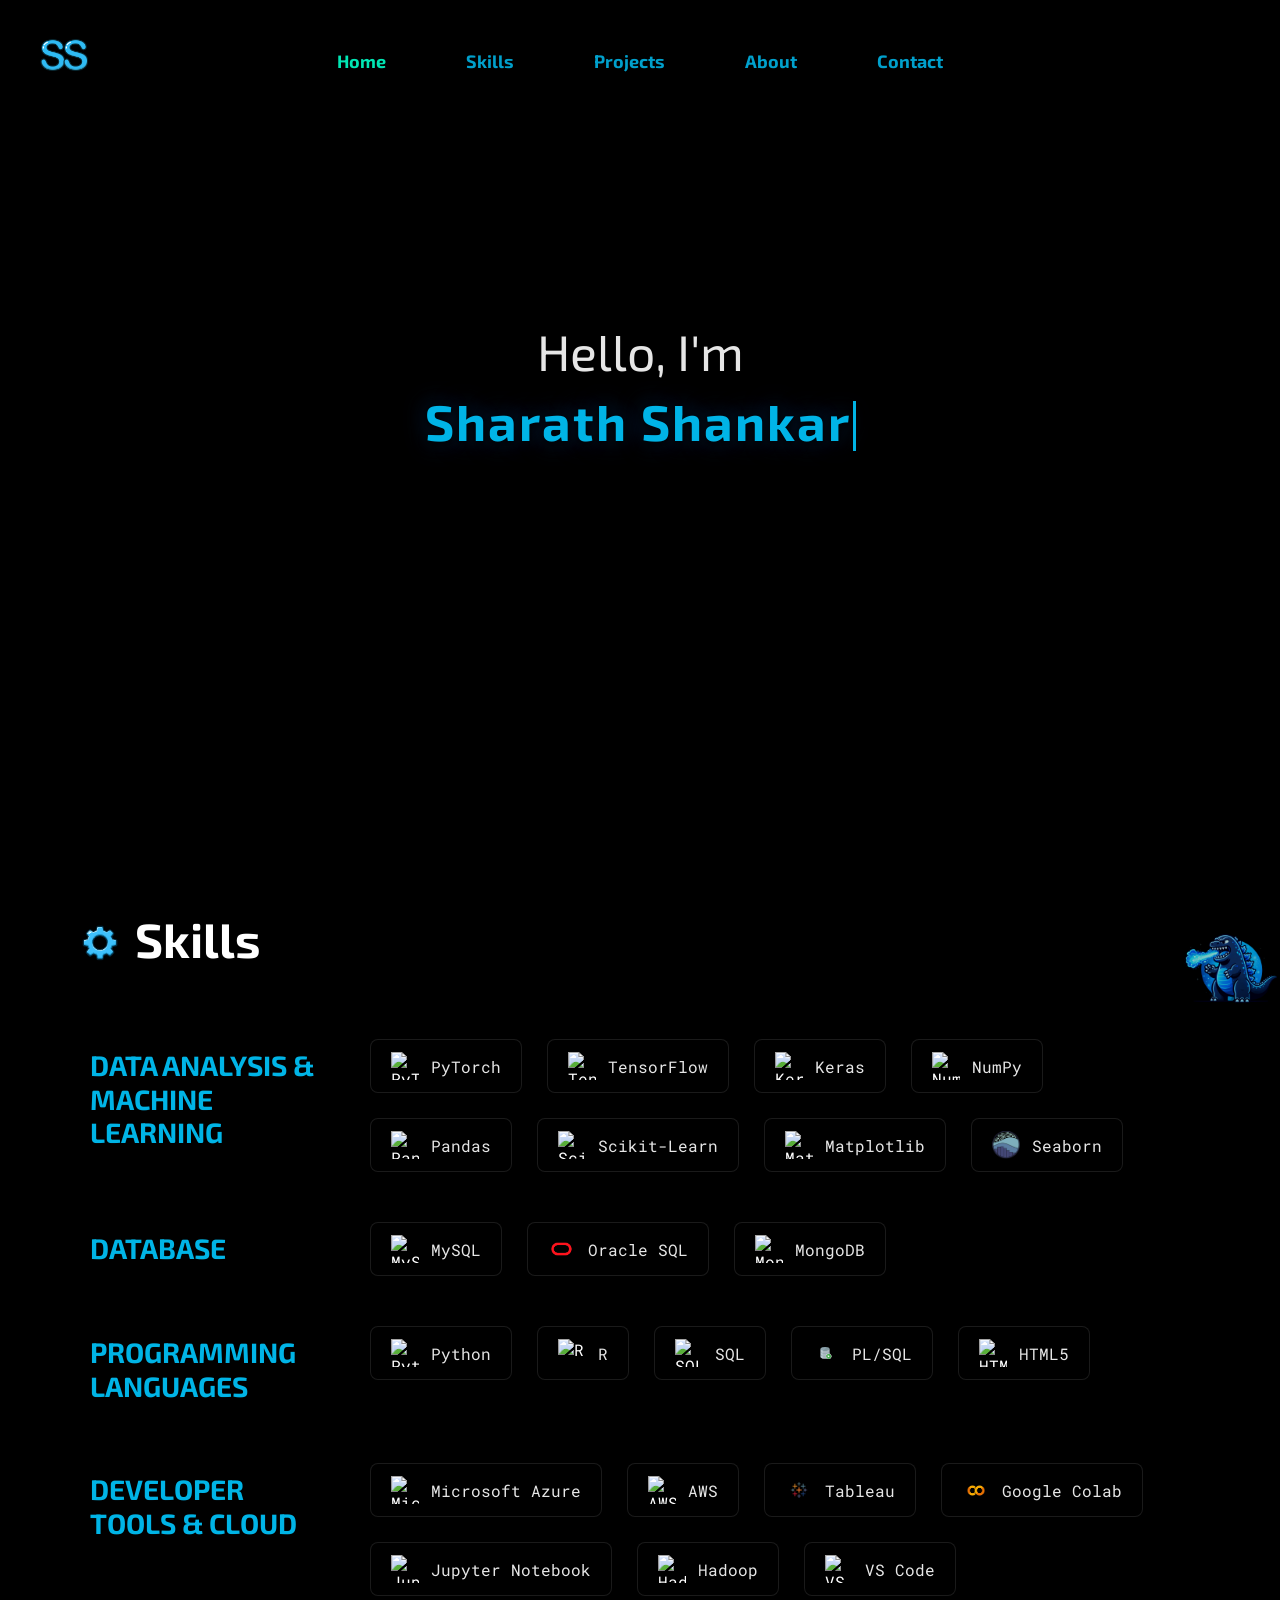
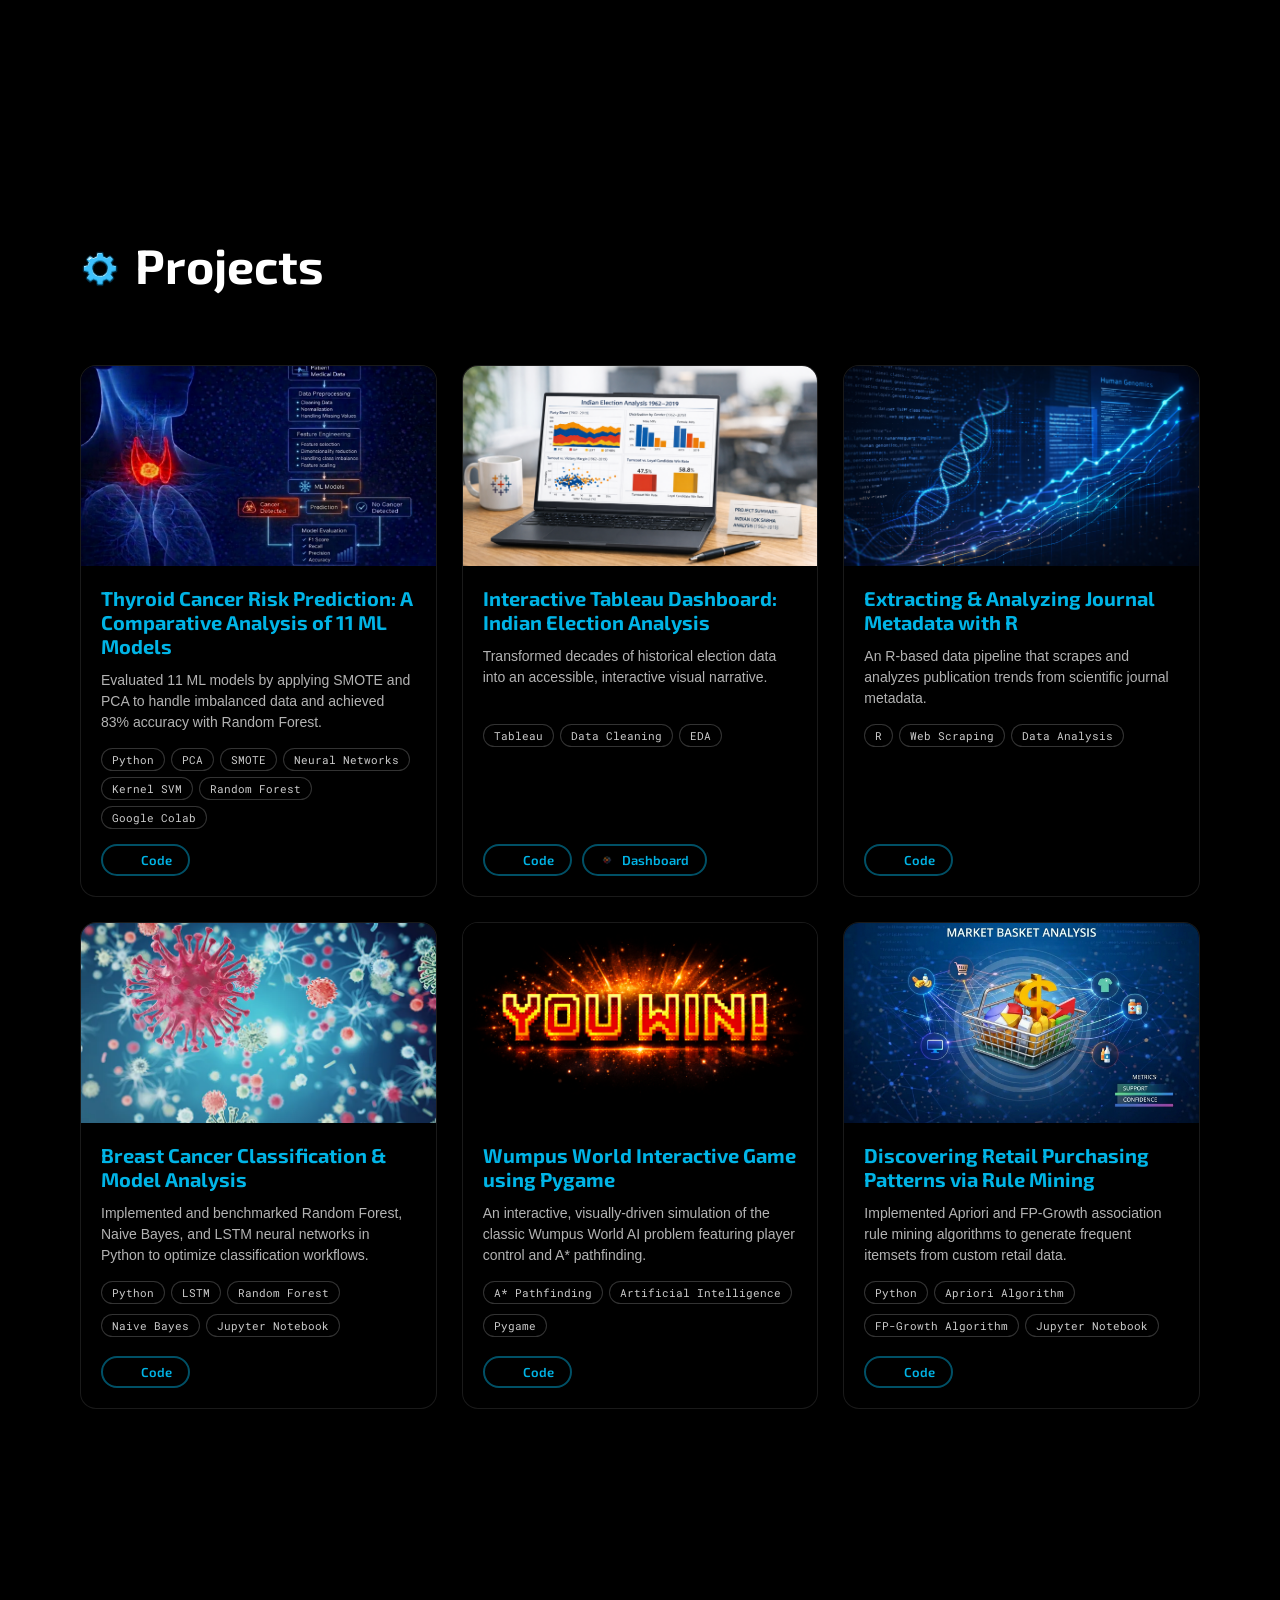
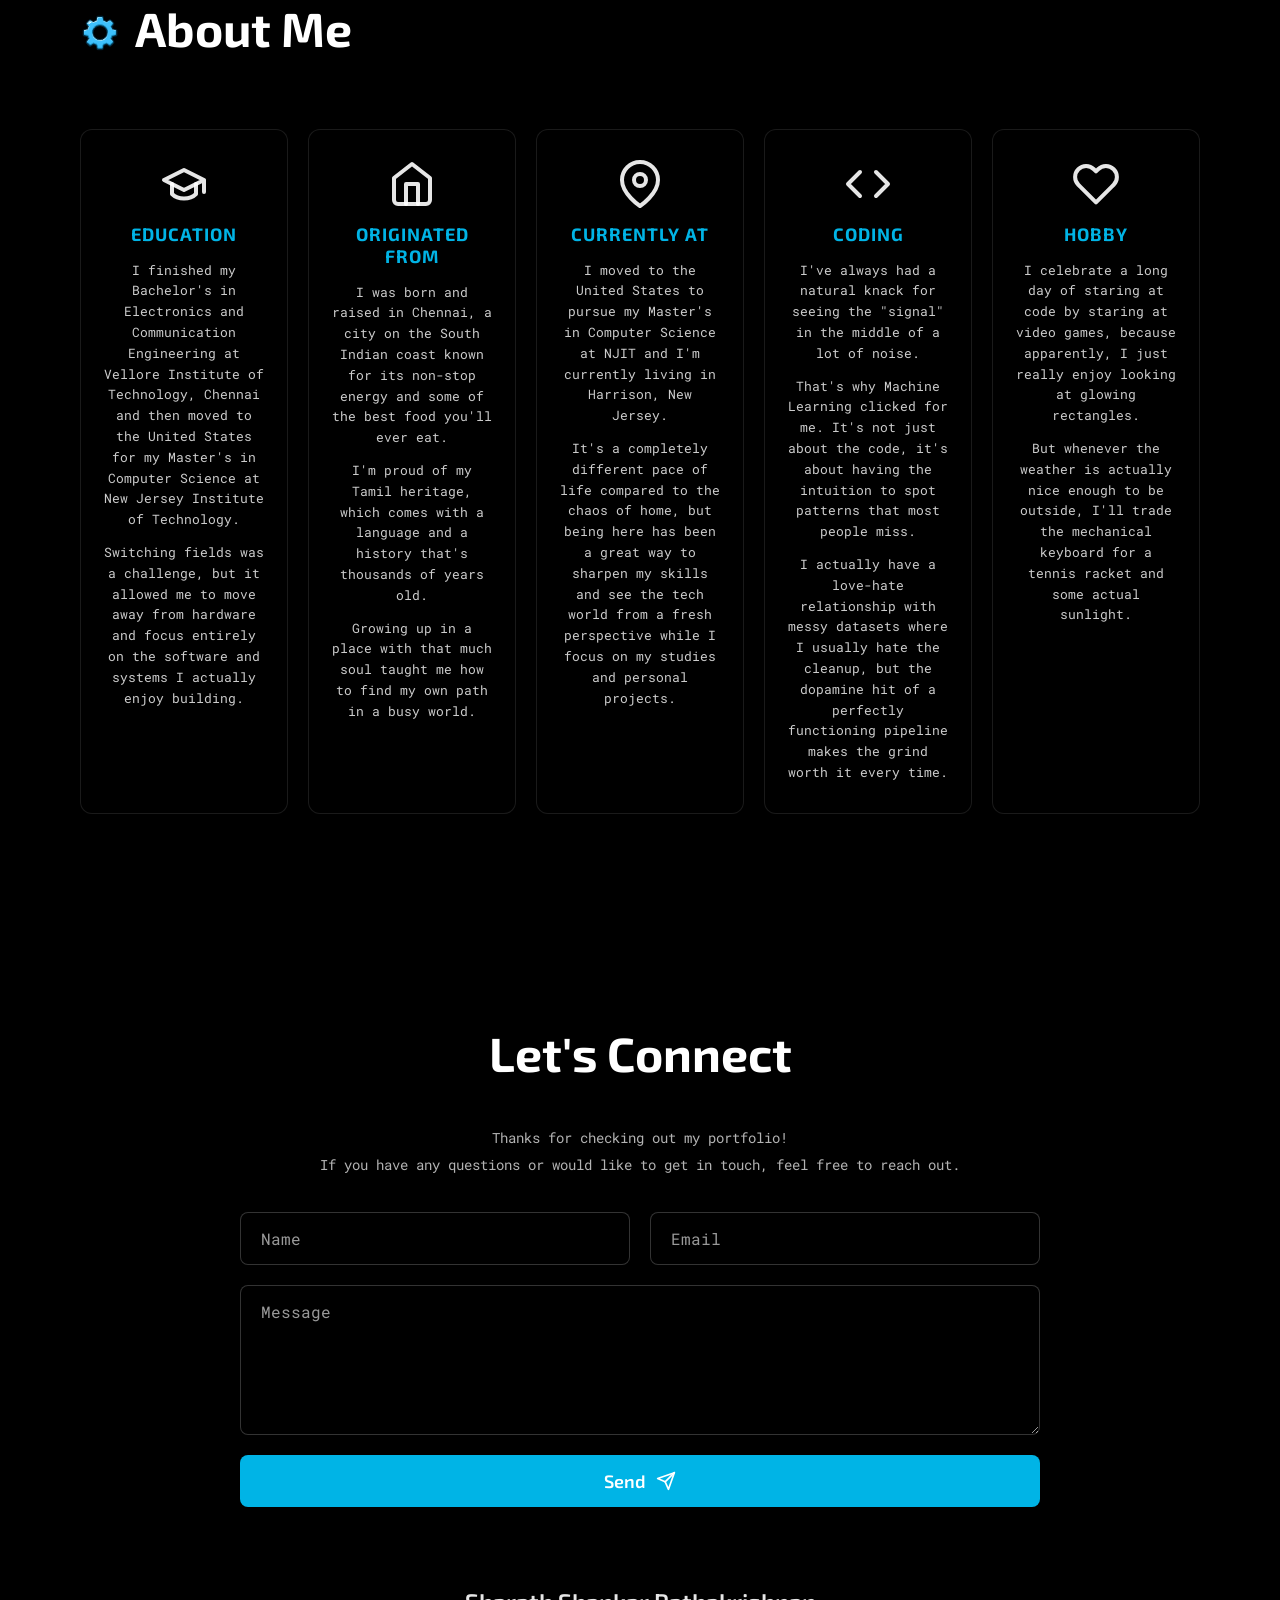
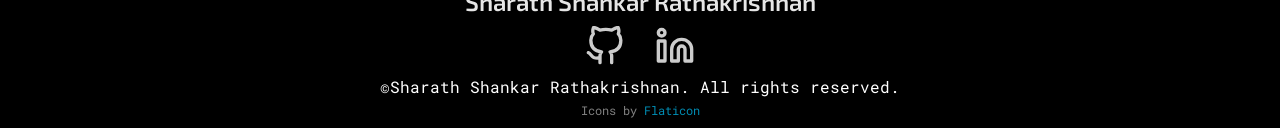
==== commit eda5a7bf: "Add files via upload" ====
--- a/index.html
+++ b/index.html
@@ -79,7 +79,7 @@
             <!-- EDIT: Replace with your actual name -->
             <h1 id="name" class="portfolio-name">Sharath Shankar Rathakrishnan</h1>
             <!-- EDIT: Replace with your role/title -->
-            <h2 id="role" class="role-title">King Of The Monsters</h2>
+            <h2 id="role" class="role-title">I build high-performance pipelines and solve messy data problems</h2>
         </section>
         
         <section id="skills">
@@ -405,6 +405,11 @@
         <p class="favicon-attribution">Icons by <a href="https://www.flaticon.com/free-icons/letter" target="_blank" rel="noopener noreferrer">Flaticon</a></p>
     </footer>
 
+    <!-- Bottom corner image - appears when scrolling to bottom -->
+    <div id="bottom-image-container">
+        <img src="assets/images/Try.png" alt="Decorative" id="bottom-image">
+    </div>
+
     <script src="js/script.js"></script>
 </body>
 </html>
--- a/css/style.css
+++ b/css/style.css
@@ -1203,6 +1203,39 @@
     }
 }
 
+/* Bottom corner image - appears when scrolling to bottom */
+/* EDIT: Adjust size and position below */
+#bottom-image-container {
+    position: fixed;
+    /* EDIT: Adjust bottom position (distance from bottom edge) */
+    bottom: -17px;
+    /* EDIT: Adjust right position (distance from right edge) */
+    right: 0;
+    z-index: 200;
+    pointer-events: none;
+    transform: translateY(100%);
+    transition: transform 0.6s ease-out;
+}
+
+#bottom-image-container.visible {
+    transform: translateY(0);
+}
+
+#bottom-image {
+    /* EDIT: Change width to adjust image size (e.g., 150px, 250px, 300px) */
+    width: 100px;
+    height: auto;
+    /* EDIT: Adjust opacity (0.0 to 1.0, where 1.0 is fully opaque) */
+    opacity: 0.8;
+}
+
+@media (max-width: 768px) {
+    #bottom-image {
+        /* EDIT: Mobile width */
+        width: 60px;
+    }
+}
+
 /* Hide body initially to prevent flash of content at wrong scroll position */
 body {
     opacity: 0;
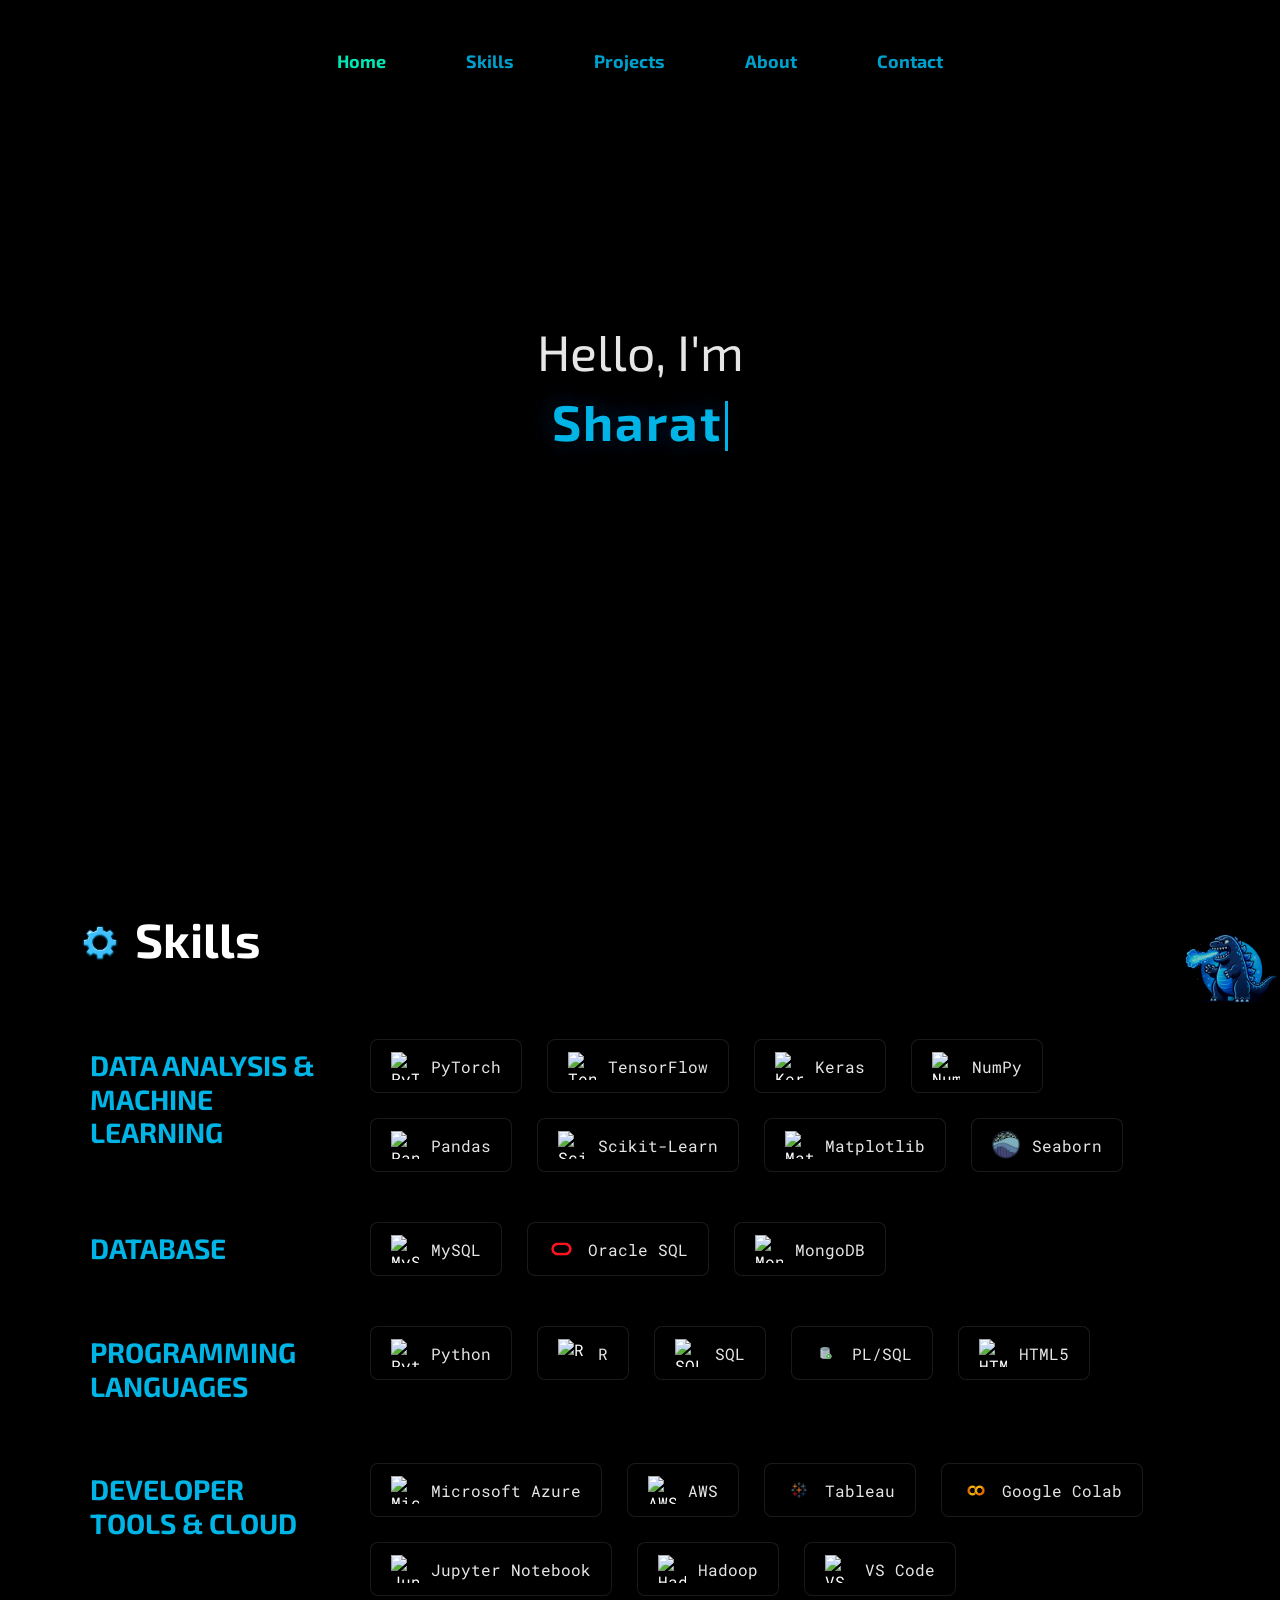
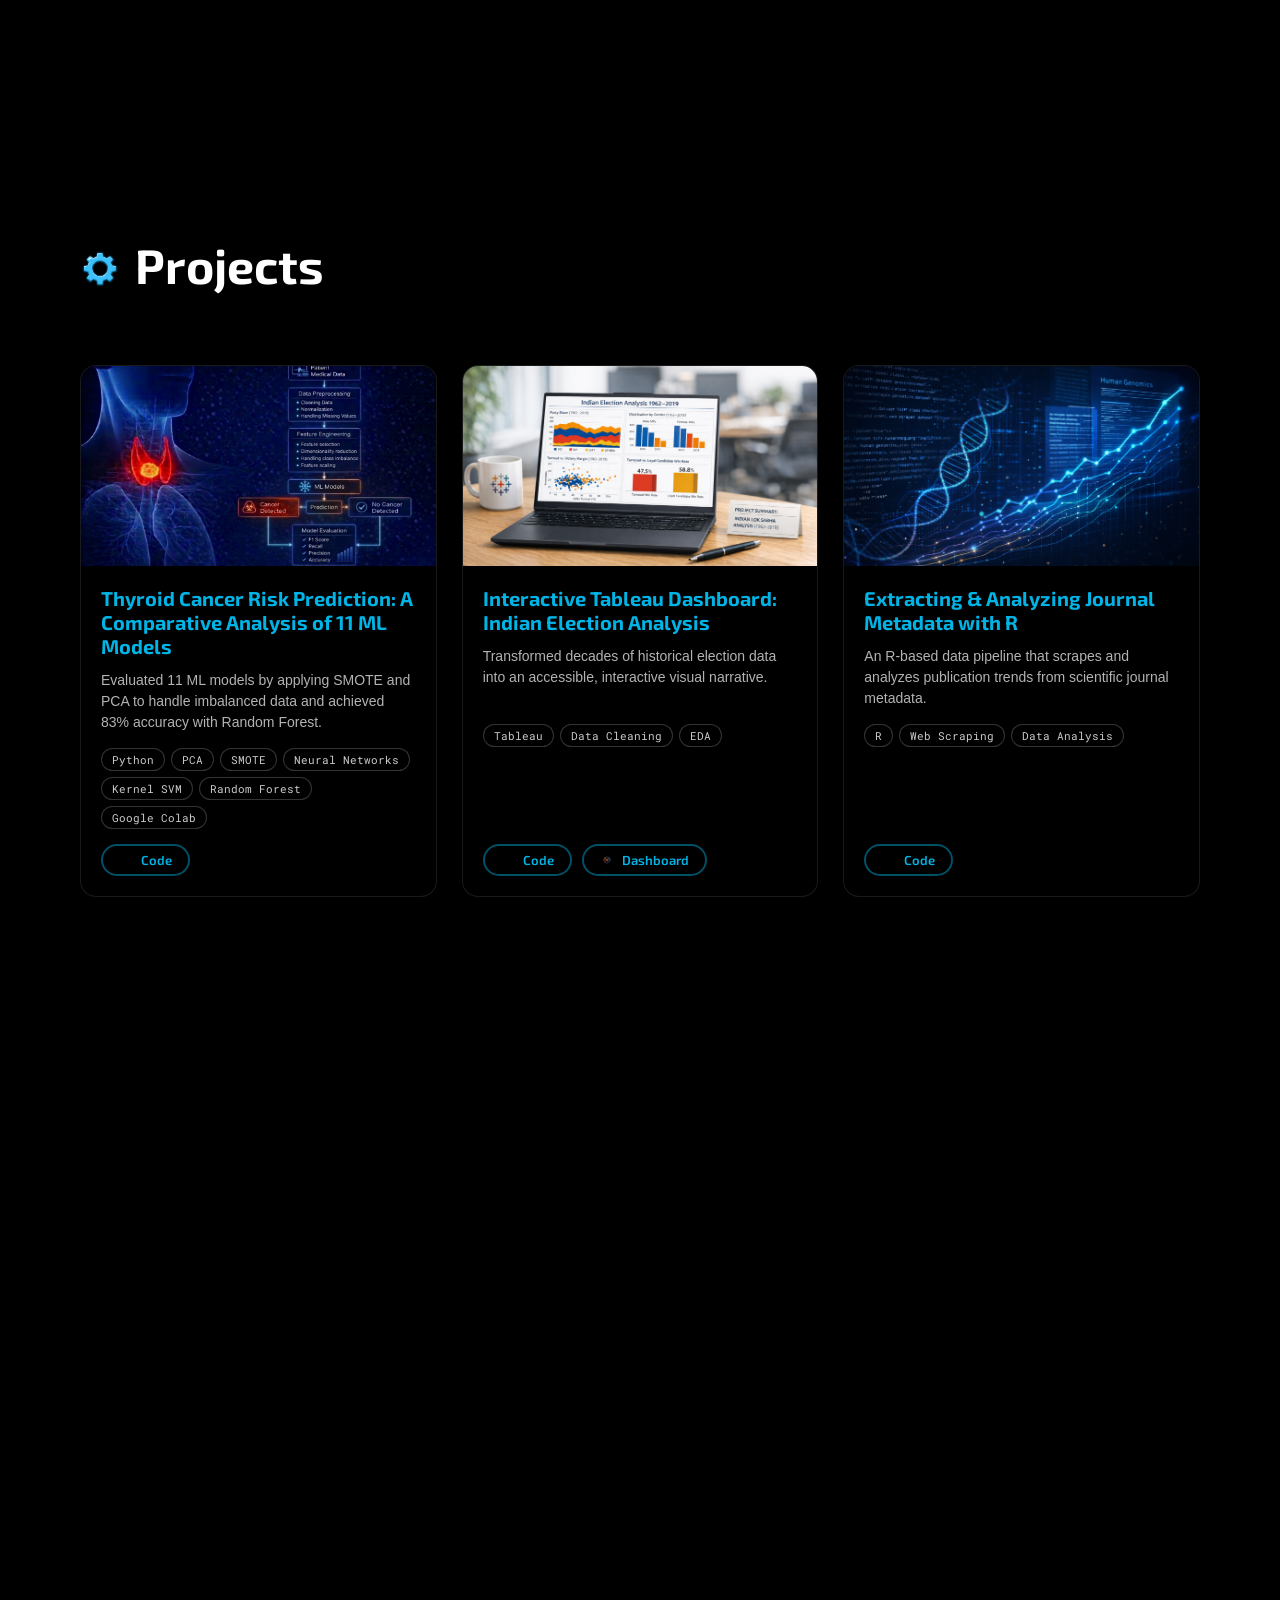
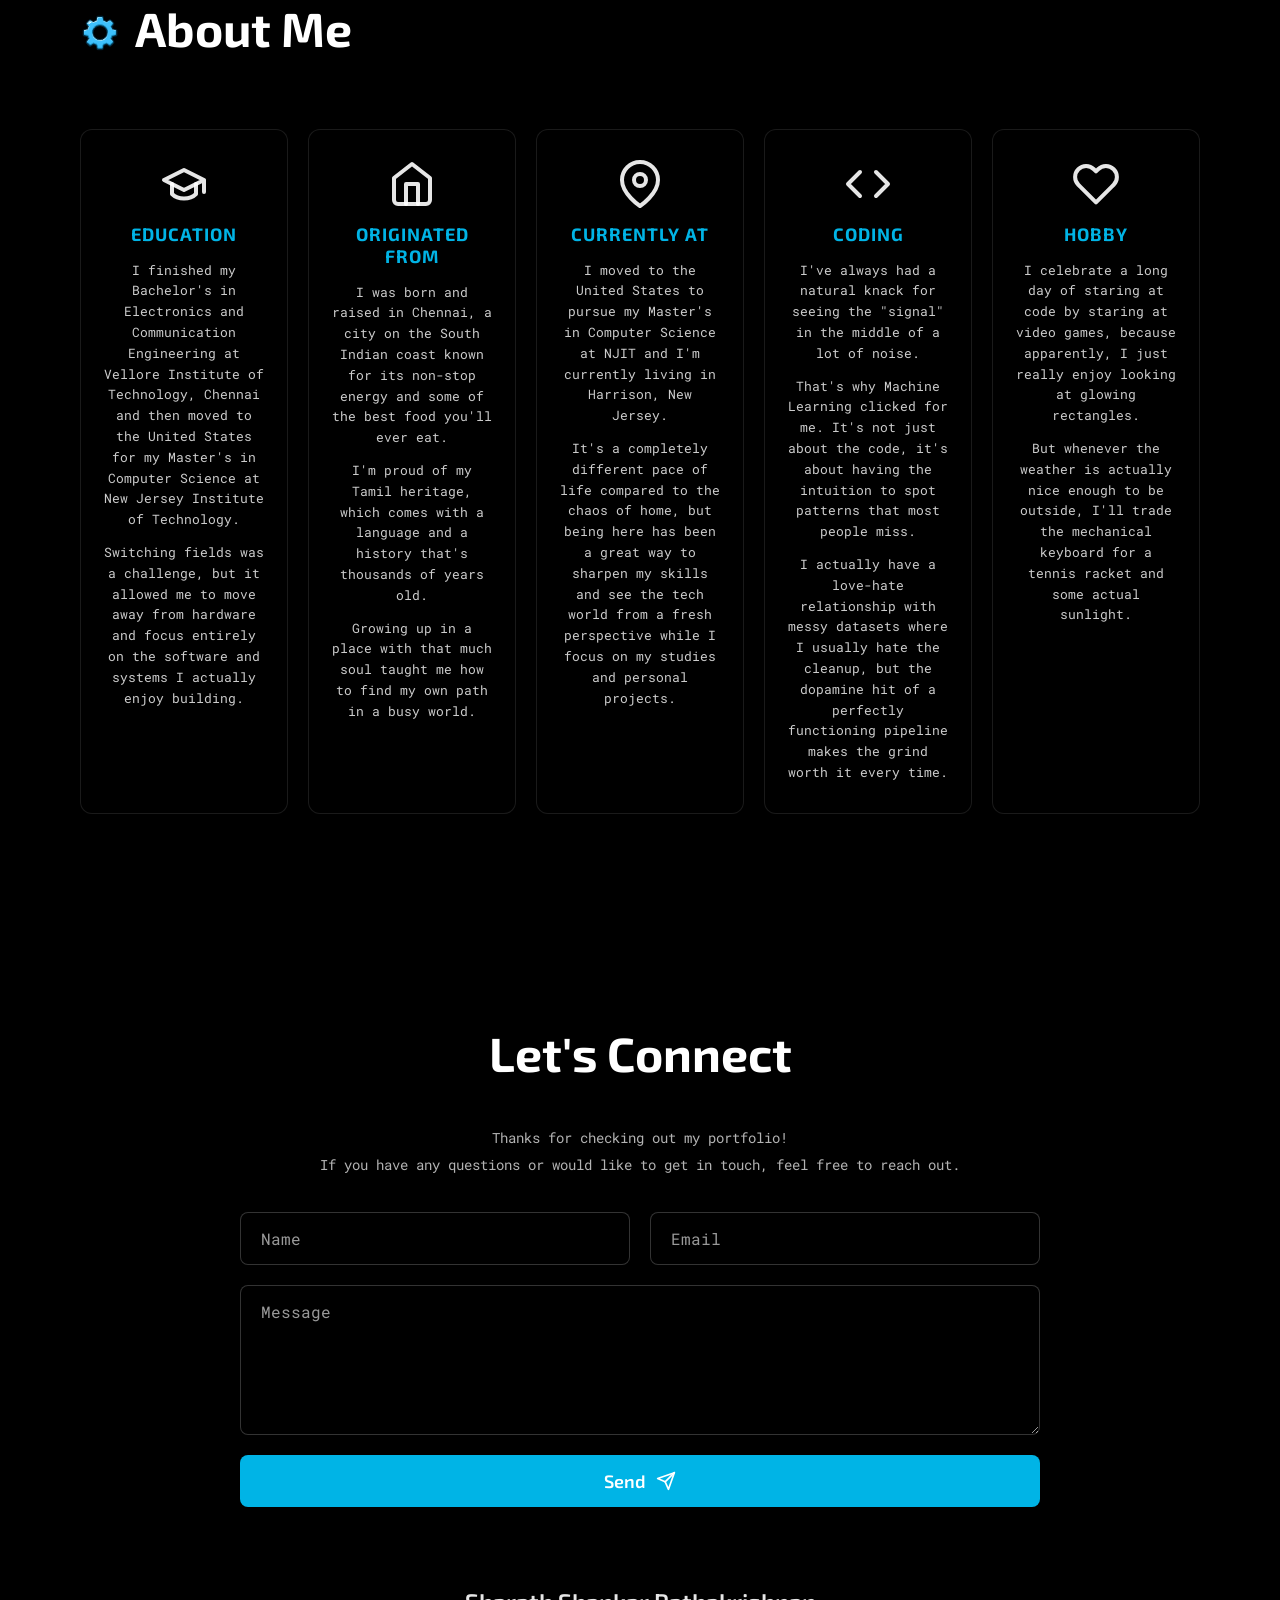
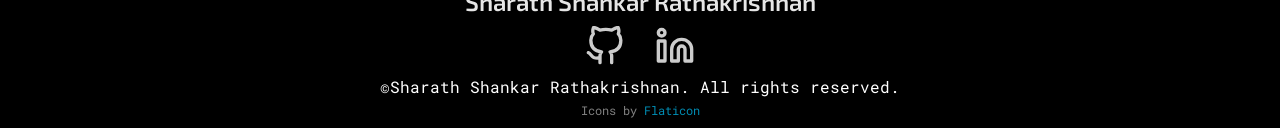
==== commit 82e0a37d: "Add files via upload" ====
--- a/index.html
+++ b/index.html
@@ -5,7 +5,7 @@
     <meta name="viewport" content="width=device-width, initial-scale=1.0">
     <title>Portfolio - Sharath Shankar</title>
     <link rel="icon" type="image/png" sizes="96x96" href="assets/images/favicon-96x96.png">
-    <link rel="stylesheet" href="css/style.css">
+    <link rel="stylesheet" href="css/style.css?v=20240324">
     <script>
         // Force scroll to top on every load - use multiple methods
         (function() {
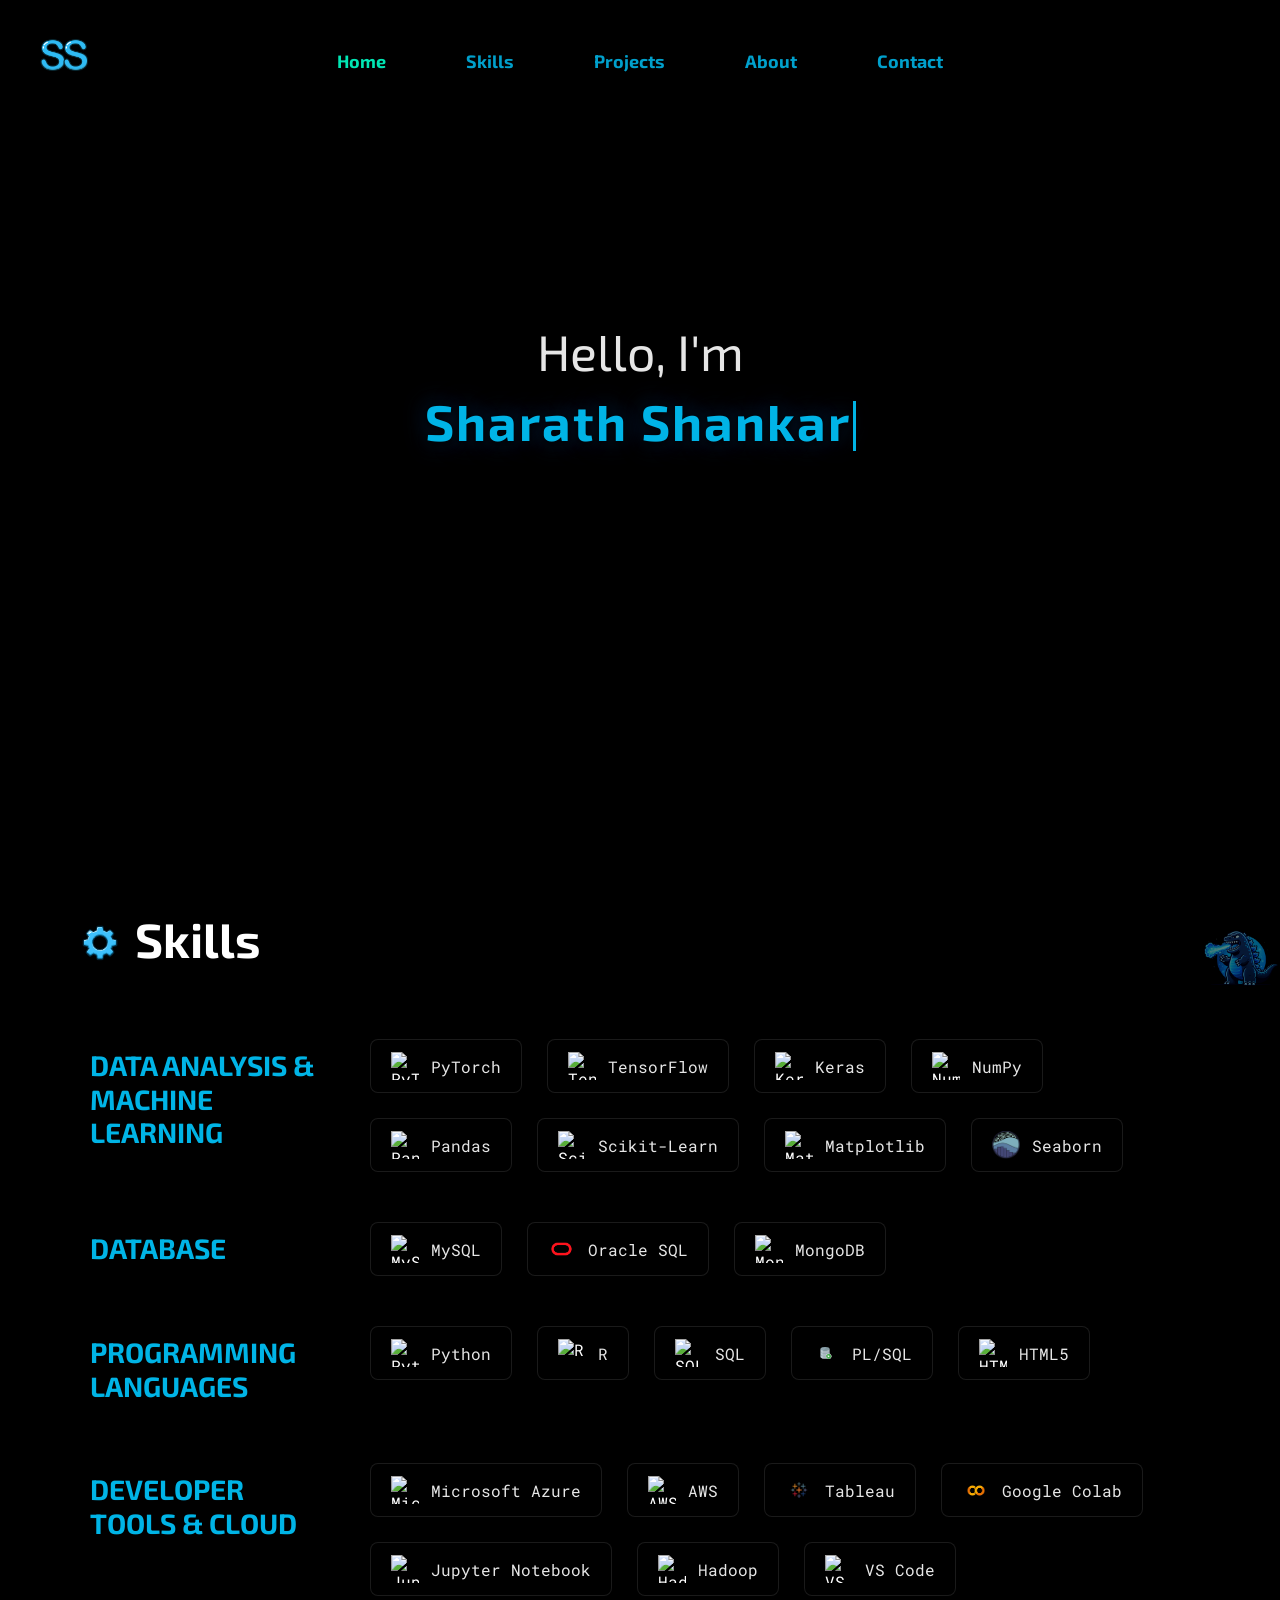
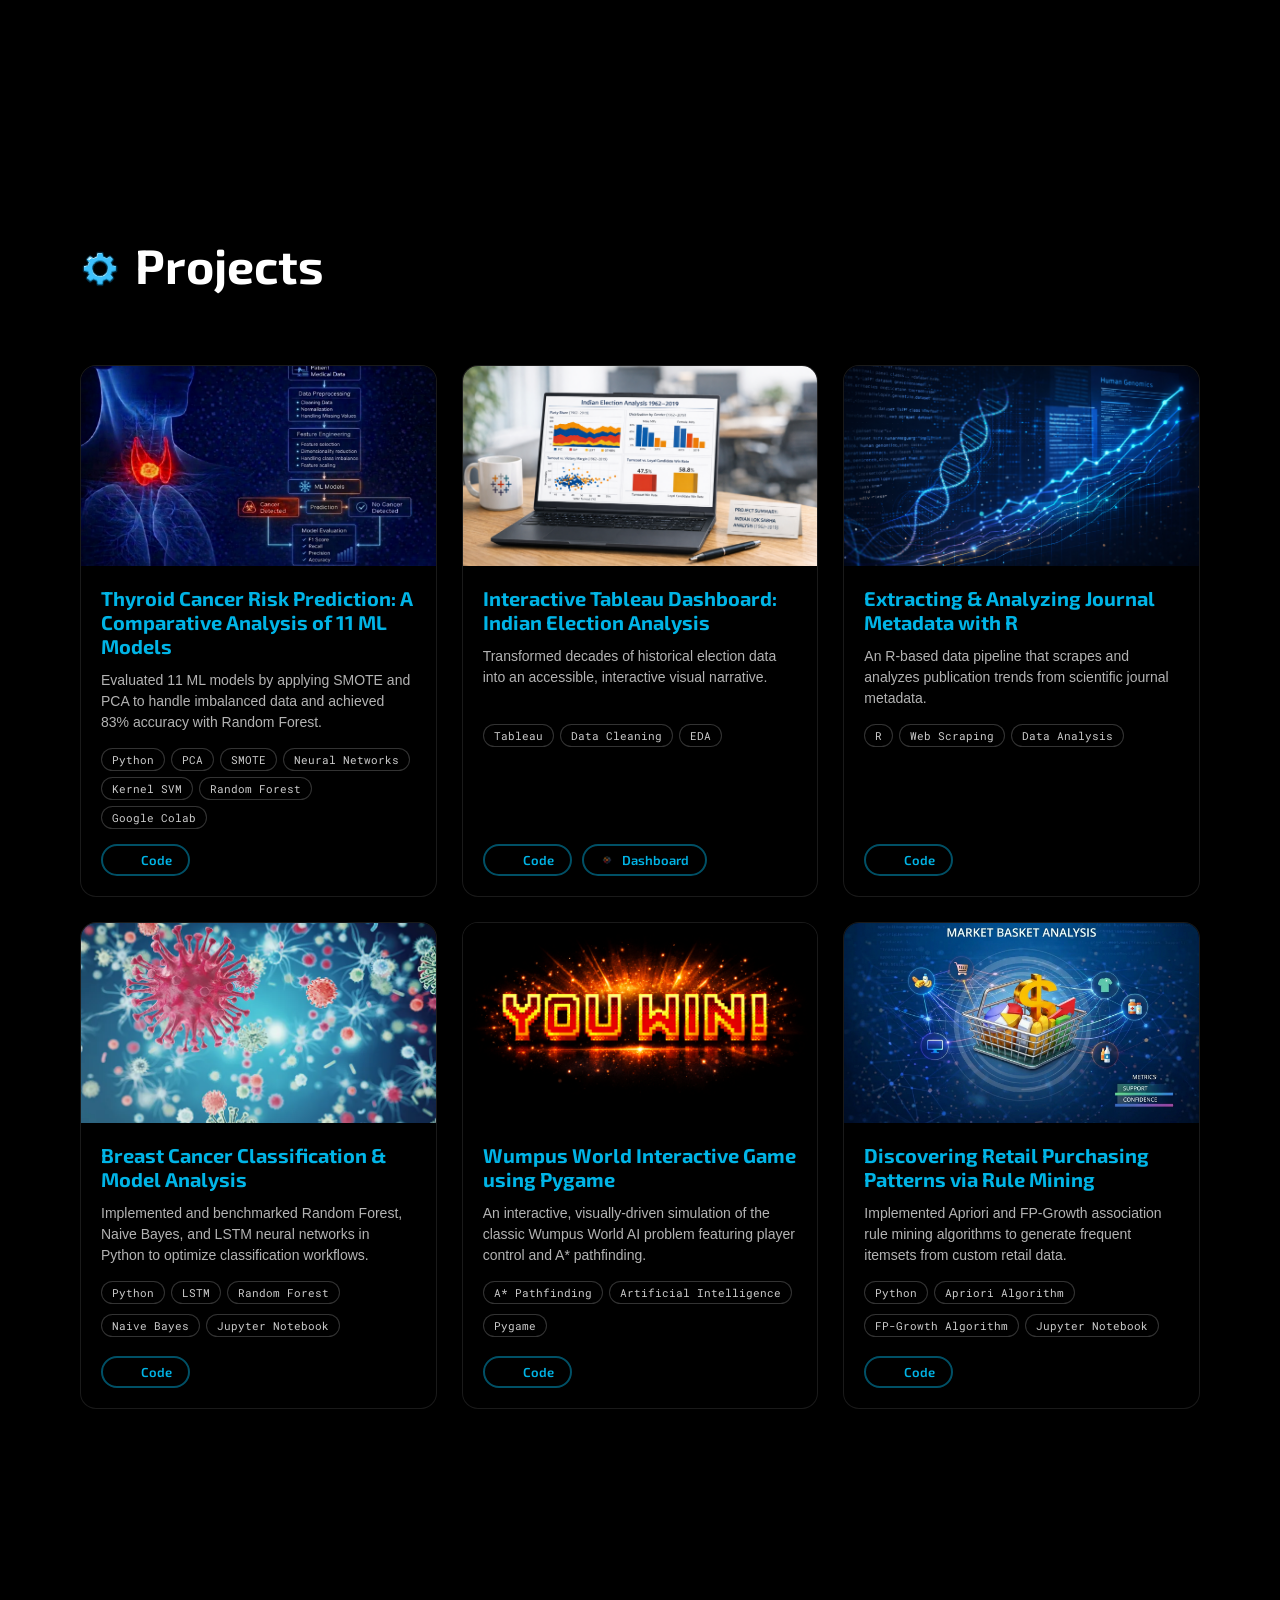
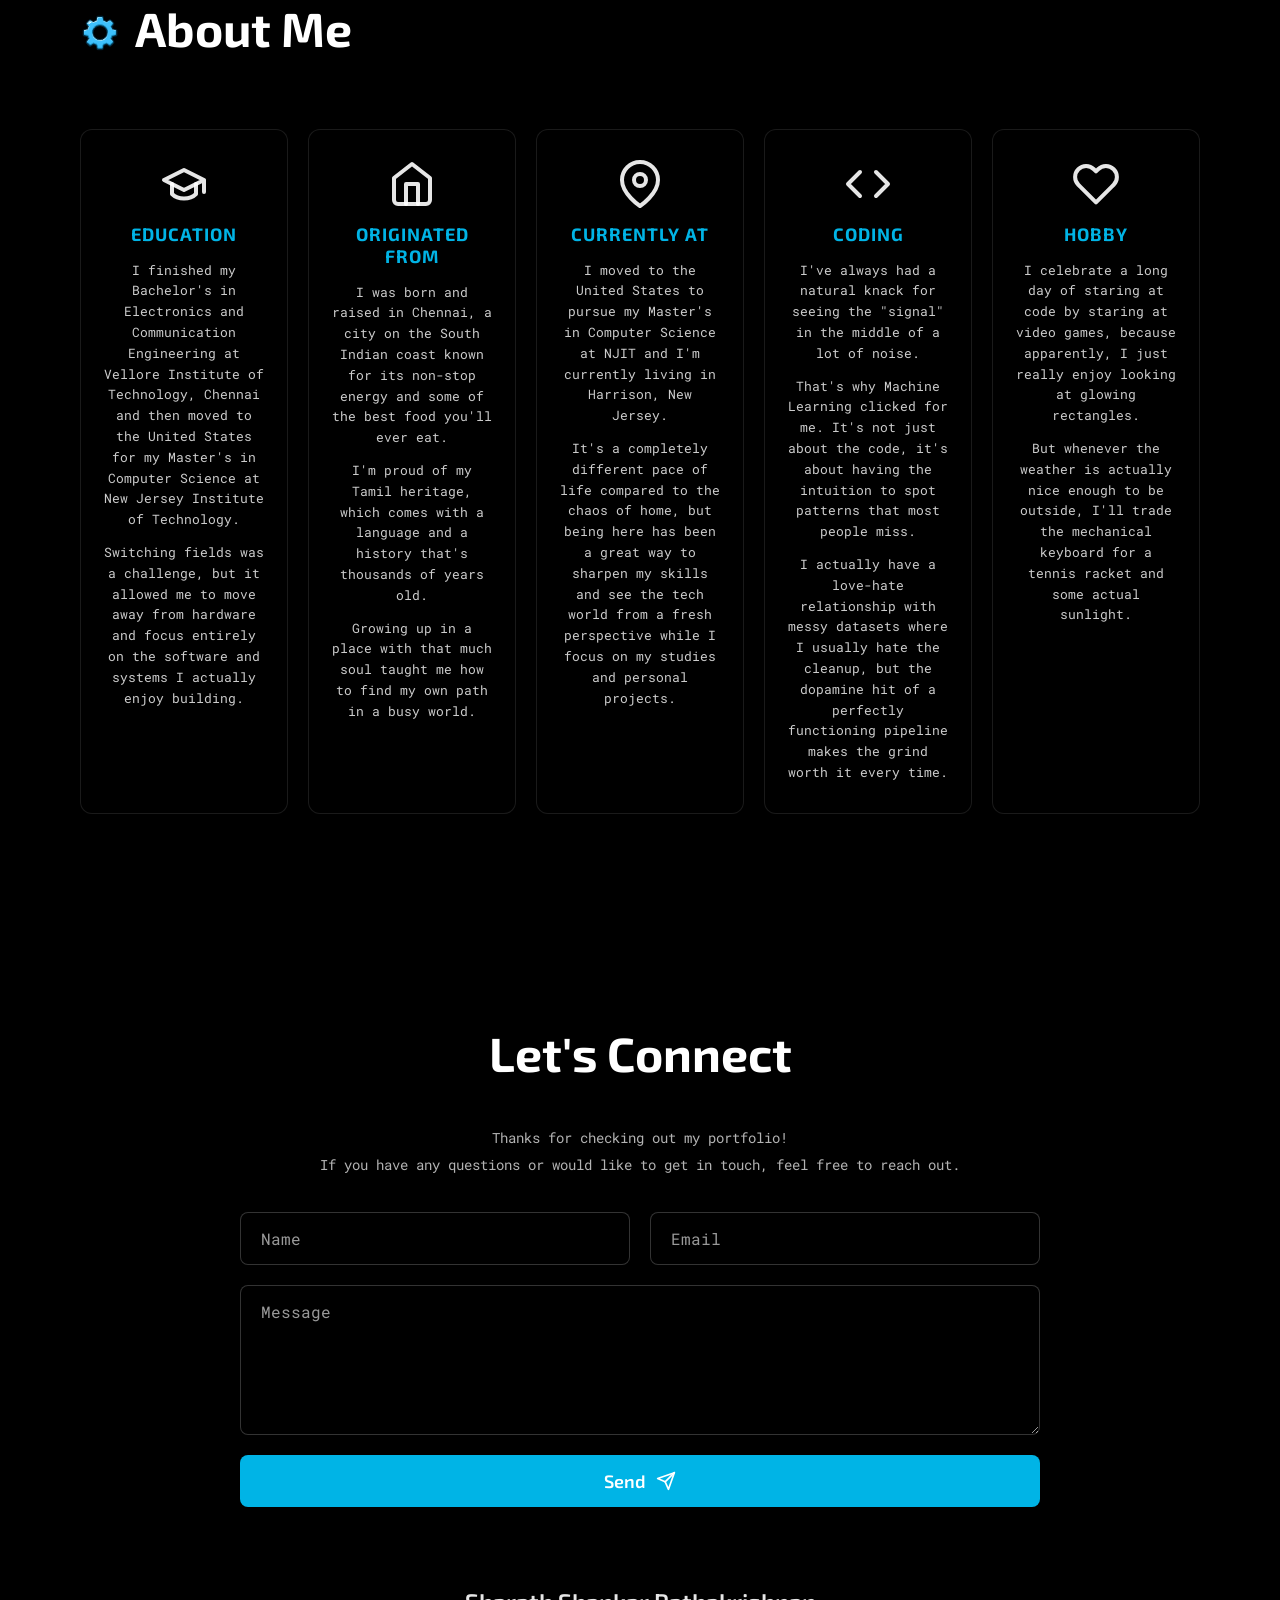
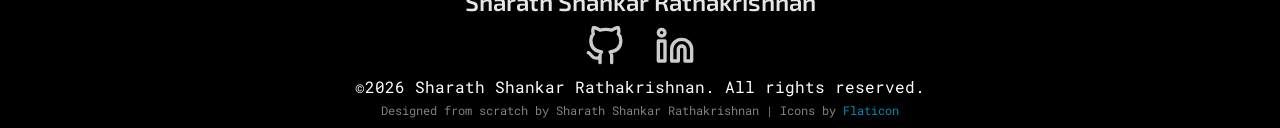
==== commit bf1f09ee: "Add files via upload" ====
--- a/index.html
+++ b/index.html
@@ -401,8 +401,8 @@
     </section>
     
     <footer>
-        <p>&copy;Sharath Shankar Rathakrishnan. All rights reserved.</p>
-        <p class="favicon-attribution">Icons by <a href="https://www.flaticon.com/free-icons/letter" target="_blank" rel="noopener noreferrer">Flaticon</a></p>
+        <p>&copy;2026 Sharath Shankar Rathakrishnan. All rights reserved.</p>
+        <p class="favicon-attribution">Designed from scratch by Sharath Shankar Rathakrishnan | Icons by <a href="https://www.flaticon.com/free-icons/letter" target="_blank" rel="noopener noreferrer">Flaticon</a></p>
     </footer>
 
     <!-- Bottom corner image - appears when scrolling to bottom -->
--- a/css/style.css
+++ b/css/style.css
@@ -1223,16 +1223,16 @@
 
 #bottom-image {
     /* EDIT: Change width to adjust image size (e.g., 150px, 250px, 300px) */
-    width: 100px;
+    width: 80px;
     height: auto;
     /* EDIT: Adjust opacity (0.0 to 1.0, where 1.0 is fully opaque) */
-    opacity: 0.8;
+    opacity: 0.5;
 }
 
 @media (max-width: 768px) {
     #bottom-image {
         /* EDIT: Mobile width */
-        width: 60px;
+        width: 40px;
     }
 }
 
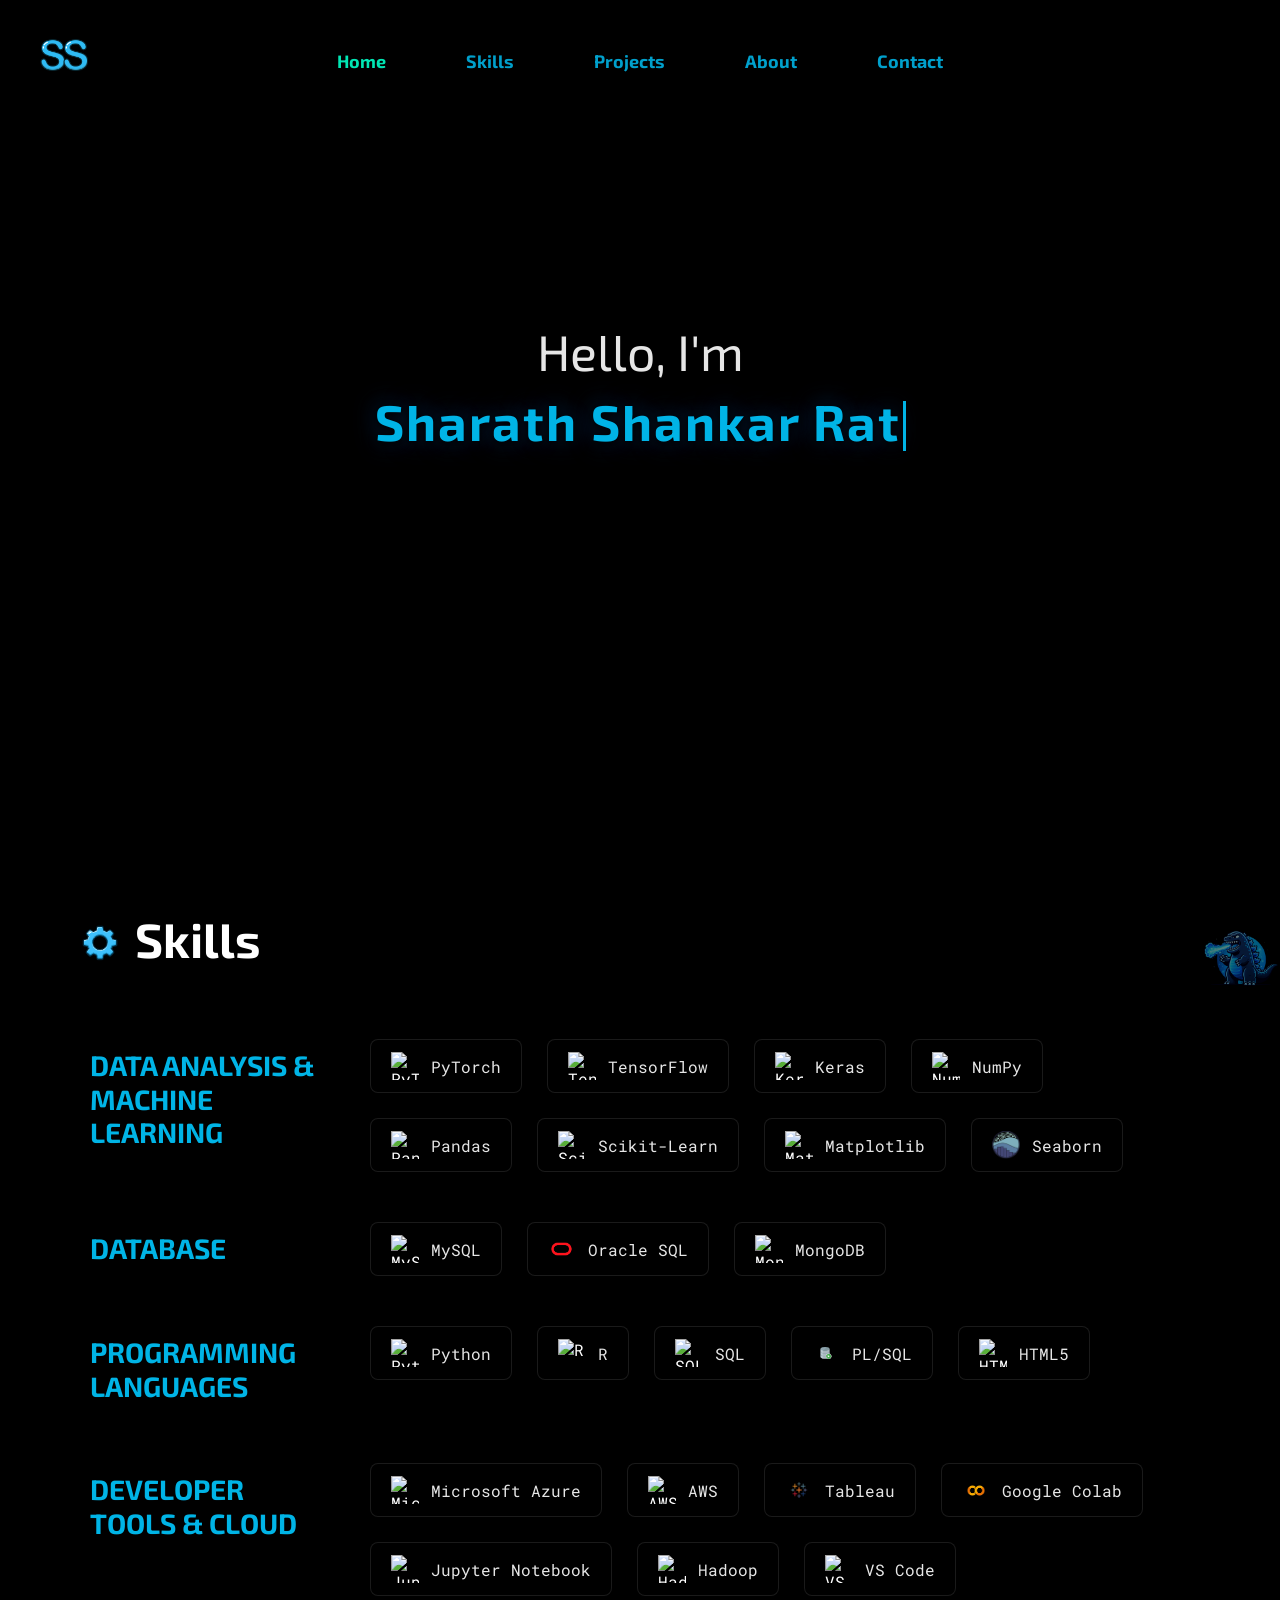
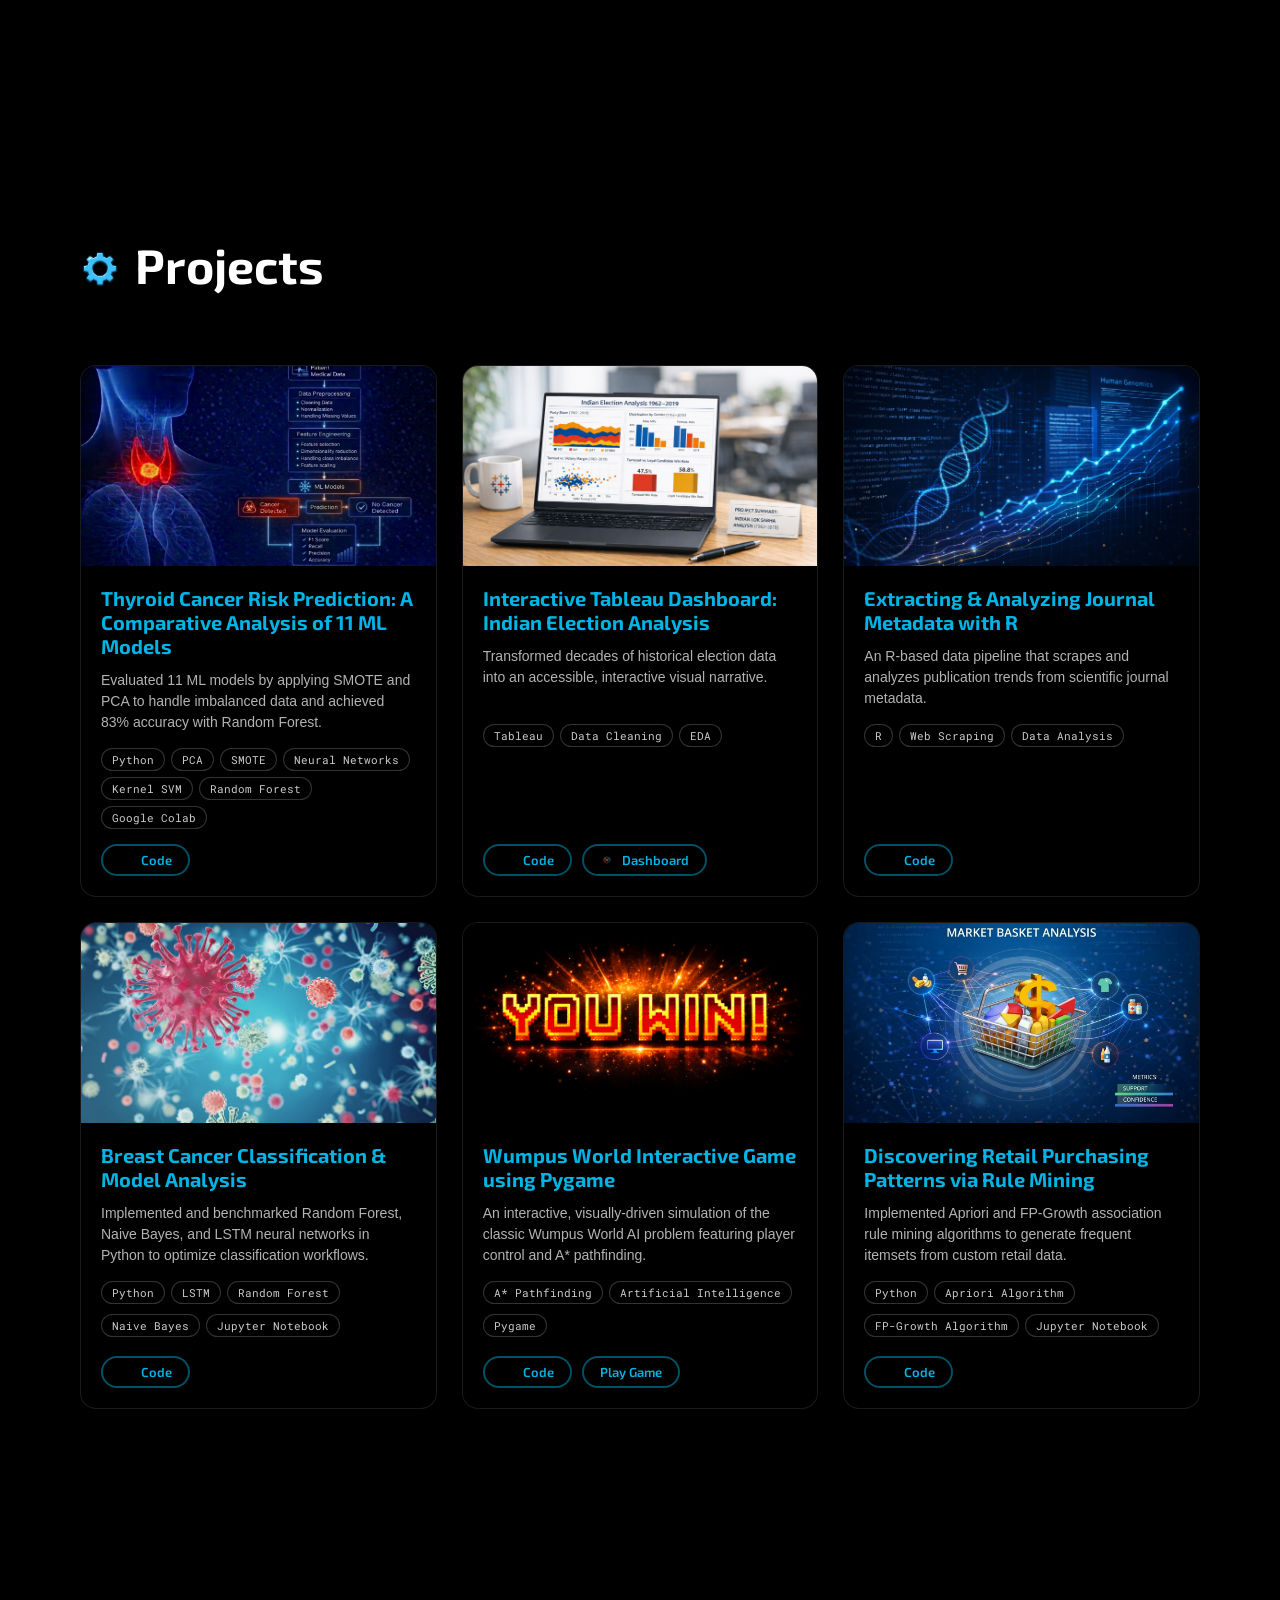
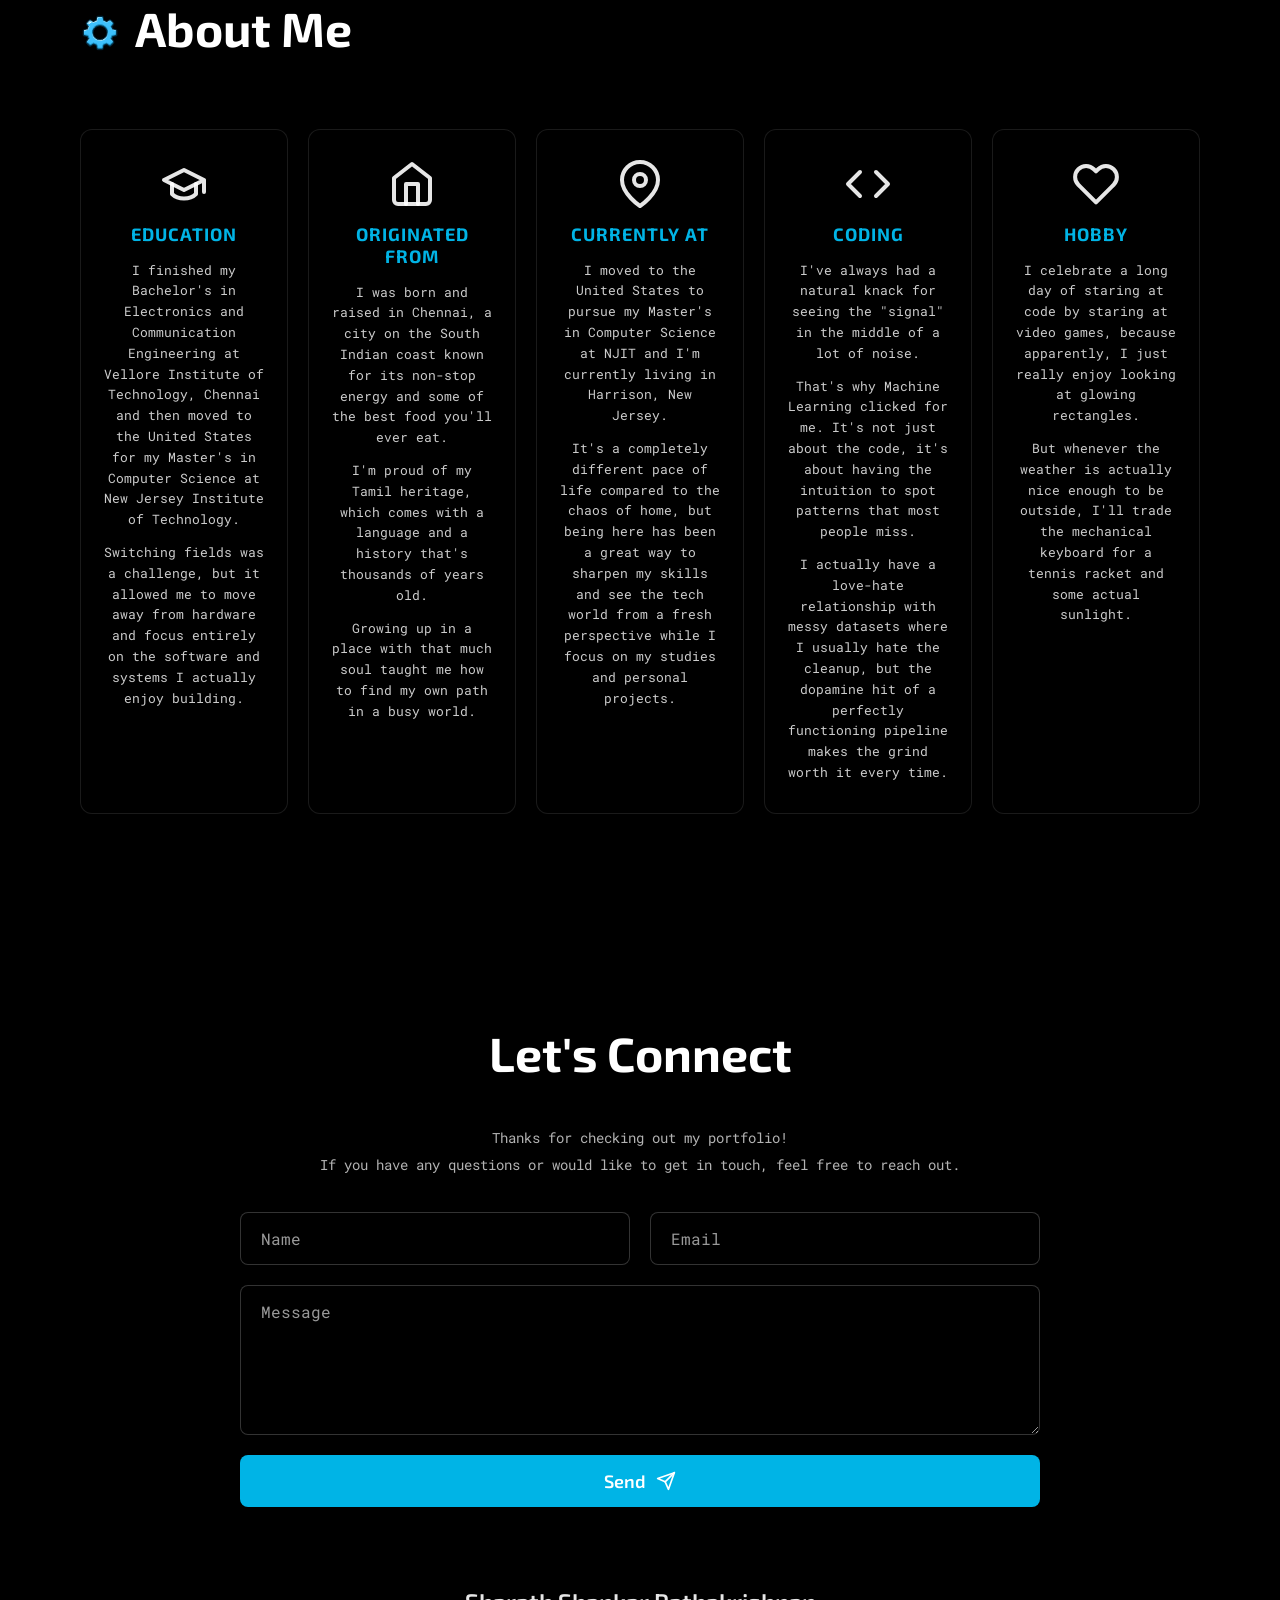
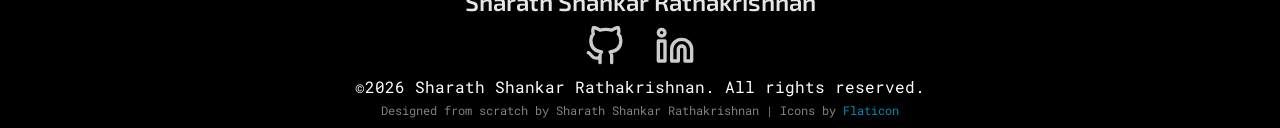
==== commit 86a186d8: "Add files via upload" ====
--- a/index.html
+++ b/index.html
@@ -243,6 +243,7 @@
                             </div>
                             <div class="project-btn-container">
                                 <a href="https://github.com/SharathShankarRathakrishnan/WumpusWorldGame" class="project-btn github" target="_blank" rel="noopener noreferrer">Code</a>
+                                <a href="https://sharathshankarrathakrishnan.github.io/WumpusWorldGame" class="project-btn play" target="_blank" rel="noopener noreferrer">Play Game</a>
                             </div>
                         </div>
                     </div>
